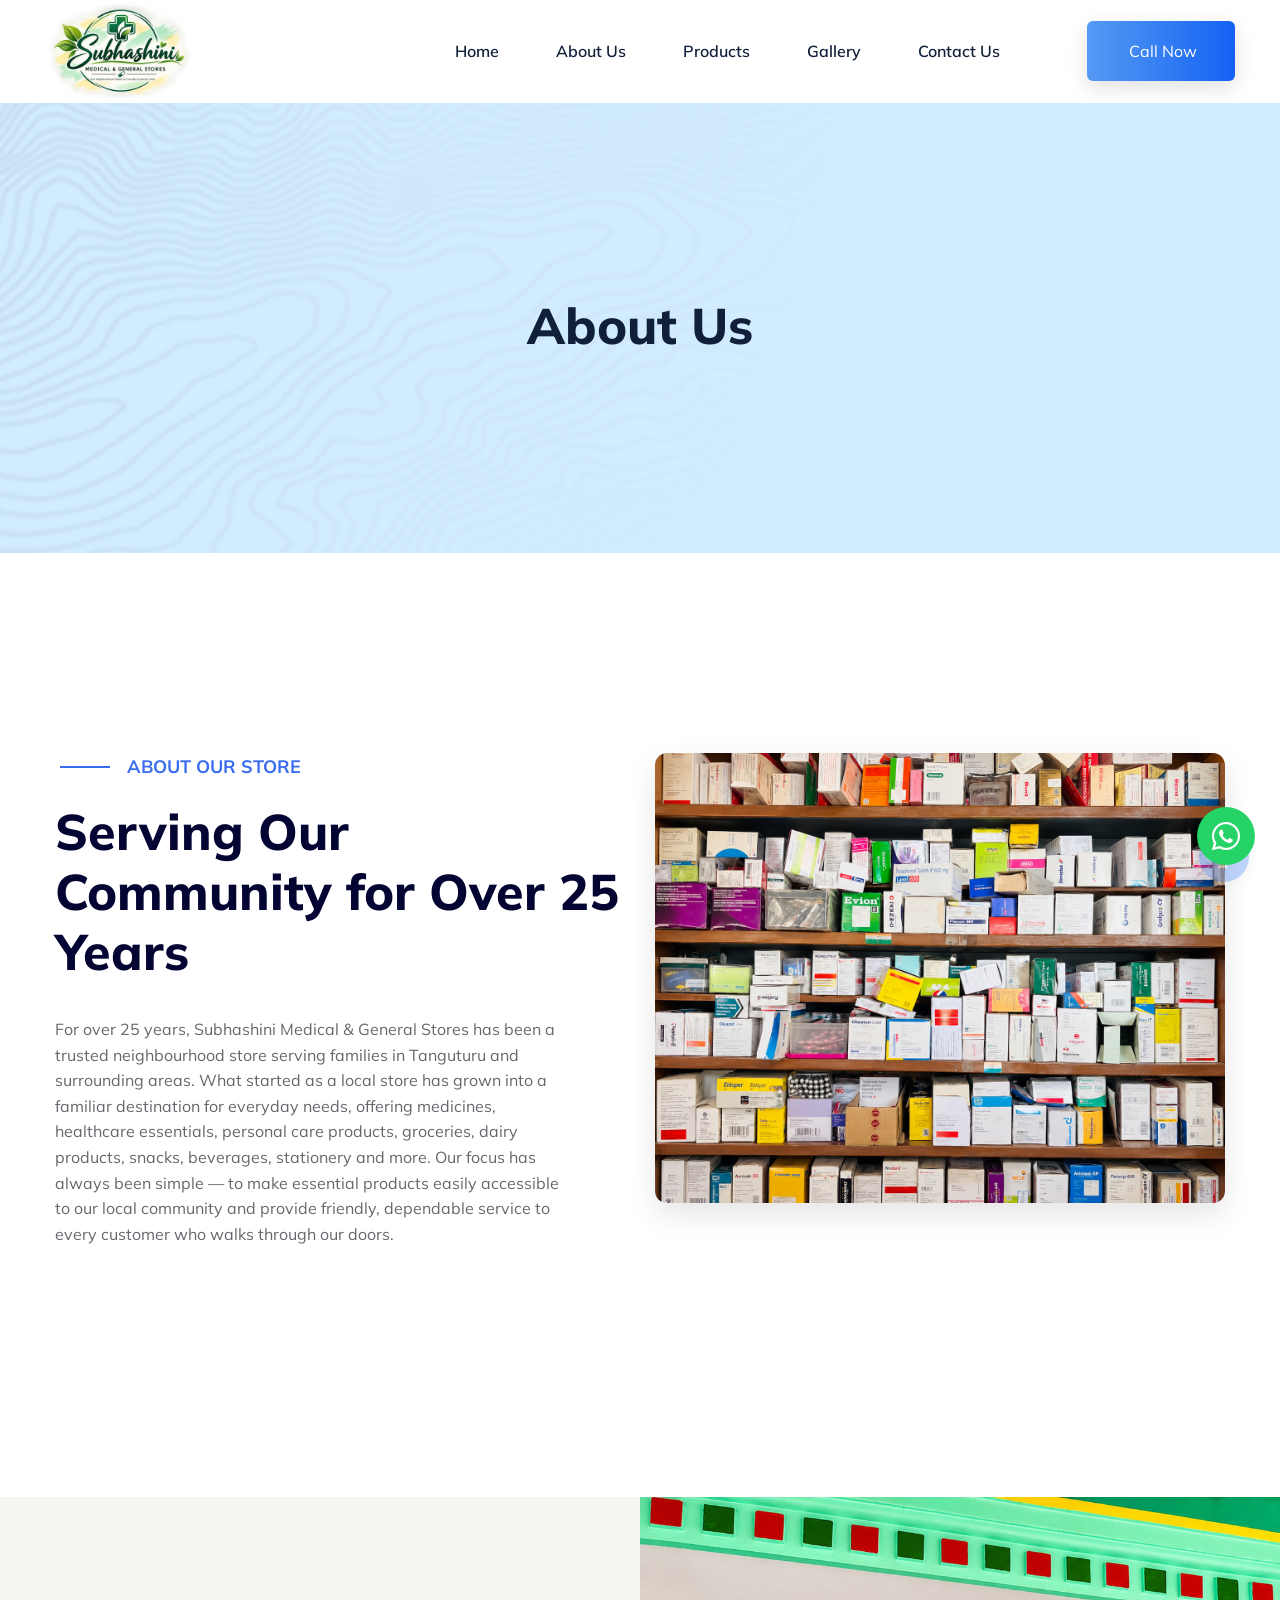
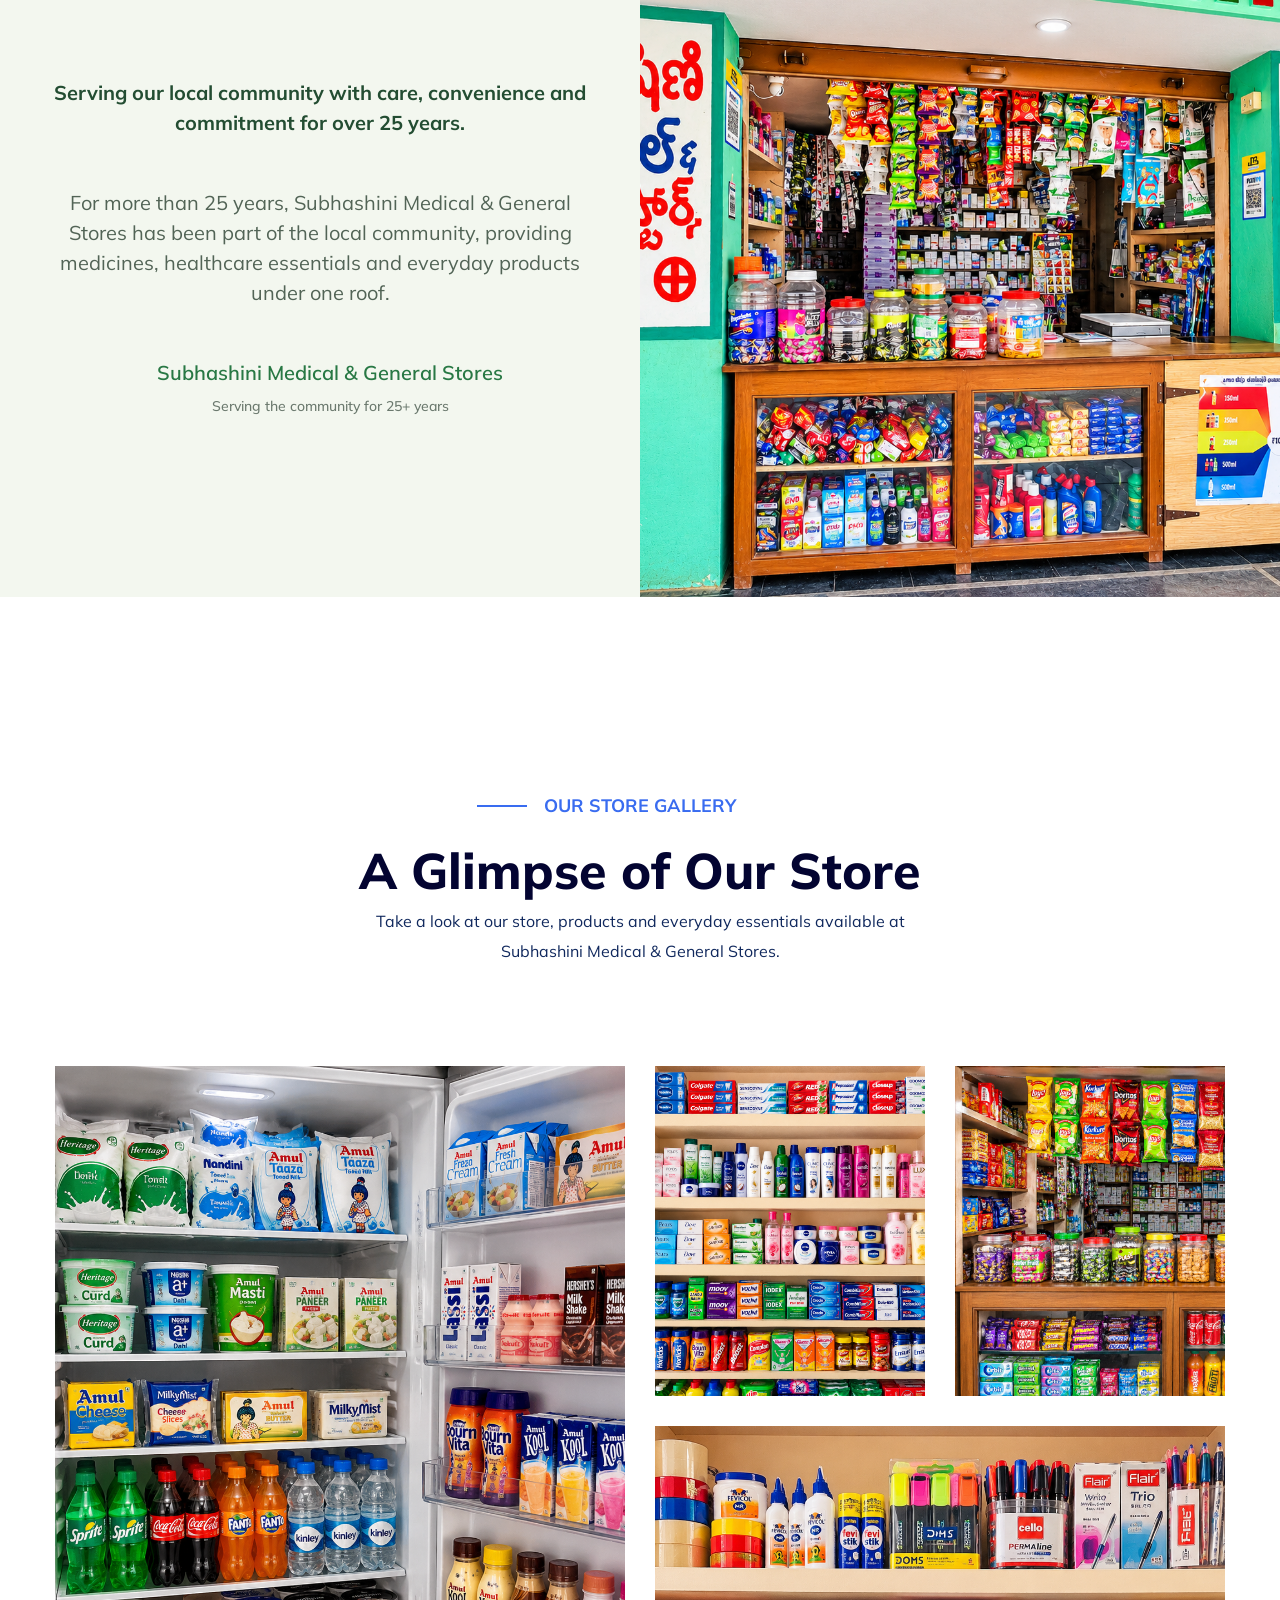
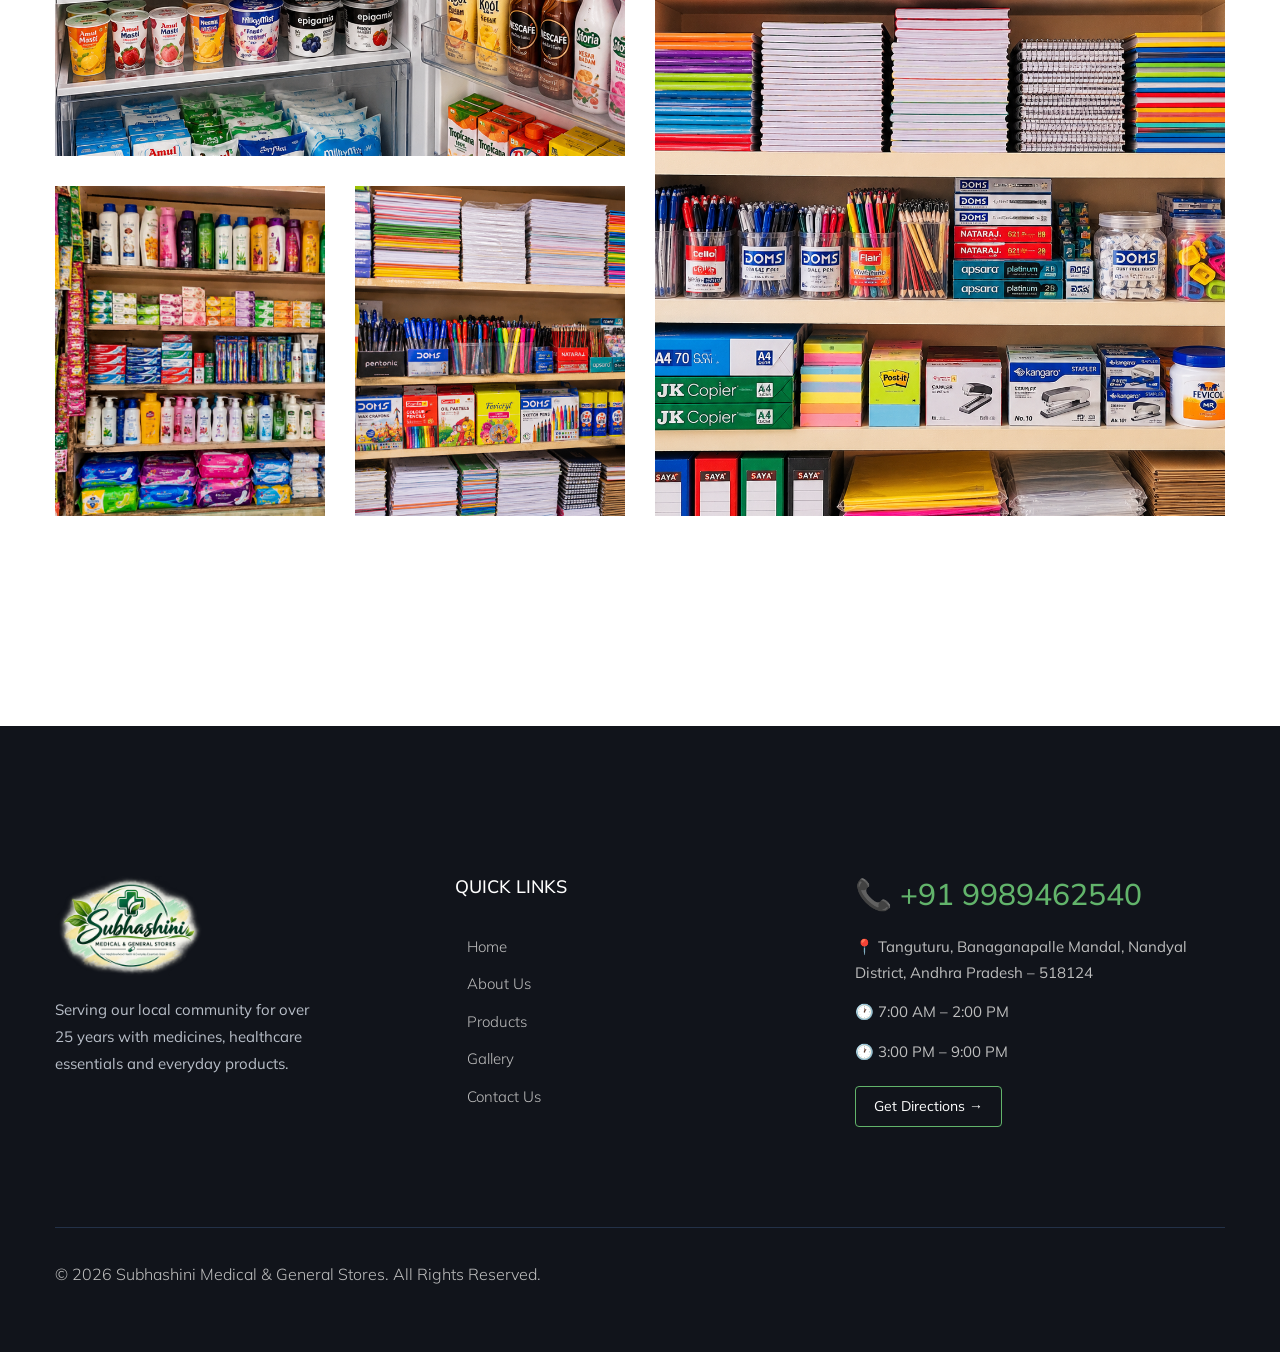
==== about.html @ b9c0eb7c "Add medical store website" ====
<!doctype html>
<html class="no-js" lang="zxx">
  <head>
    <meta charset="utf-8" />
    <meta http-equiv="x-ua-compatible" content="ie=edge" />
    <title>Medical HTML-5 Template</title>
    <meta name="description" content="" />
    <meta name="viewport" content="width=device-width, initial-scale=1" />
    <link rel="manifest" href="site.webmanifest" />
    <link
      rel="shortcut icon"
      type="image/x-icon"
      href="assets/img/logo-icon.png"
    />

    <!-- CSS here -->
    <link rel="stylesheet" href="assets/css/bootstrap.min.css" />
    <link rel="stylesheet" href="assets/css/owl.carousel.min.css" />
    <link rel="stylesheet" href="assets/css/slicknav.css" />
    <link rel="stylesheet" href="assets/css/flaticon.css" />
    <link rel="stylesheet" href="assets/css/gijgo.css" />
    <link rel="stylesheet" href="assets/css/animate.min.css" />
    <link rel="stylesheet" href="assets/css/animated-headline.css" />
    <link rel="stylesheet" href="assets/css/magnific-popup.css" />
    <link rel="stylesheet" href="assets/css/fontawesome-all.min.css" />
    <link rel="stylesheet" href="assets/css/themify-icons.css" />
    <link rel="stylesheet" href="assets/css/slick.css" />
    <link rel="stylesheet" href="assets/css/nice-select.css" />
    <link rel="stylesheet" href="assets/css/style.css" />
    <style>
      /* About Us - Single Store Image */
      .about-store-photo {
        width: 100%;
        height: 450px;
        overflow: hidden;
        border-radius: 12px;
        box-shadow: 0 12px 30px rgba(0, 0, 0, 0.1);
      }

      .about-store-photo img {
        display: block;
        width: 100%;
        height: 100%;
        object-fit: cover;
        object-position: center;
      }

      @media (max-width: 991px) {
        .about-store-photo {
          height: 380px;
          margin-top: 25px;
        }
      }

      @media (max-width: 575px) {
        .about-store-photo {
          height: 280px;
        }
      }

      /* Store Commitment Section */
      .store-commitment {
        display: grid;
        grid-template-columns: 1fr 1fr;
        align-items: stretch;
        background: #f3f7ef;
        overflow: hidden;
      }

      .store-commitment .starups {
        width: 100%;
        min-width: 0;
        padding: 60px 7%;
        display: flex;
        align-items: center;
        justify-content: center;
        background: #f3f7ef;
      }

      .store-commitment .single-testimonial {
        width: 100%;
        max-width: 560px;
      }

      /* Fix text visibility */
      .store-commitment .testimonial-caption p {
        color: #526456 !important;
        font-size: 16px;
        line-height: 1.8;
        margin-bottom: 22px;
        opacity: 1;
      }

      .store-commitment .testimonial-caption .commitment-heading {
        color: #234d32 !important;
        font-size: 25px;
        font-weight: 700;
        line-height: 1.5;
      }

      .store-commitment .founder-text span {
        color: #287844 !important;
        font-size: 18px;
        font-weight: 700;
      }

      .store-commitment .founder-text p {
        color: #6b796e !important;
        font-size: 14px;
        margin-top: 8px;
        margin-bottom: 0;
      }

      /* Store photo */
      .store-commitment-image {
        width: 100%;
        min-width: 0;
        min-height: 480px;
        overflow: hidden;
      }

      .store-commitment-image img {
        display: block;
        width: 100%;
        height: 100%;
        min-height: 480px;
        object-fit: cover;
        object-position: center;
      }

      /* Mobile responsive */
      @media (max-width: 767px) {
        .store-commitment {
          grid-template-columns: 1fr;
        }

        .store-commitment .starups {
          padding: 40px 24px;
        }

        .store-commitment .testimonial-caption .commitment-heading {
          font-size: 22px;
        }

        .store-commitment-image,
        .store-commitment-image img {
          min-height: 300px;
          height: 300px;
        }
      }

      /* Footer Quick Links */
      .footer-area .info1 {
        margin: 0;
        padding: 0;
        list-style: none;
      }

      .footer-area .info1 li {
        margin-bottom: 12px;
        padding: 0;
      }

      .footer-area .info1 li a {
        color: #b8bec9;
        font-size: 15px;
        font-weight: 400;
        text-decoration: none;
        display: inline-block;
        transition: all 0.3s ease;
      }

      .footer-area .info1 li a:hover,
      .footer-area .info1 li a:focus {
        color: #62b46b;
        padding-left: 6px;
        text-decoration: none;
      }
      .footer-area h4 {
        color: #ffffff;
        font-size: 18px;
        font-weight: 500;
        margin-bottom: 25px;
        text-transform: uppercase;
      }
      .footer-area .info1 li a::before {
        content: "›";
        margin-right: 8px;
        color: #62b46b;
        opacity: 0;
        transition: all 0.3s ease;
      }

      .footer-area .info1 li a:hover::before {
        opacity: 1;
      }
      .footer-description {
        color: #b8bec8 !important;
        font-size: 15px;
        line-height: 1.8;
        margin-top: 20px;
      }
      .footer-number h4 {
        font-size: 26px;
        margin-bottom: 22px;
      }

      .footer-number h4 a {
        color: #62b46b;
        text-decoration: none;
      }

      .footer-number h4 a:hover {
        color: #ffffff;
      }
      .footer-number p {
        color: #b8bec8;
        font-size: 15px;
        line-height: 1.7;
        margin-bottom: 14px;
      }
      .footer-direction-btn {
        display: inline-block;
        margin-top: 8px;
        padding: 9px 18px;
        border: 1px solid #62b46b;
        border-radius: 4px;
        color: #ffffff;
        font-size: 14px;
        text-decoration: none;
        transition: all 0.3s ease;
      }

      .footer-direction-btn:hover {
        background: #62b46b;
        color: #ffffff;
      }
    </style>
  </head>
  <body>
    <!-- ? Preloader Start -->
    <div id="preloader-active">
      <div class="preloader d-flex align-items-center justify-content-center">
        <div class="preloader-inner position-relative">
          <div class="preloader-circle"></div>
          <div class="preloader-img pere-text">
            <img src="assets/img/loader-logo.png" alt="" />
          </div>
        </div>
      </div>
    </div>
    <!-- Preloader Start -->
    <header>
      <!--? Header Start -->
      <div class="header-area">
        <div class="main-header header-sticky">
          <div class="container-fluid">
            <div class="row align-items-center">
              <!-- Logo -->
              <div class="col-xl-2 col-lg-2 col-md-1">
                <div class="logo">
                  <a href="index.html"
                    ><img
                      src="assets/img/shop_logo.png"
                      alt=""
                      style="height: 100px"
                  /></a>
                </div>
              </div>
              <div class="col-xl-10 col-lg-10 col-md-10">
                <div
                  class="menu-main d-flex align-items-center justify-content-end"
                >
                  <!-- Main-menu -->
                  <div class="main-menu f-right d-none d-lg-block">
                    <nav>
                      <ul id="navigation">
                        <li><a href="index.html">Home</a></li>
                        <li><a href="about.html">About Us</a></li>
                        <li><a href="products.html">Products</a></li>
                        <li><a href="gallery.html">Gallery</a></li>

                        <li><a href="contact.html">Contact Us</a></li>
                      </ul>
                    </nav>
                  </div>
                  <div class="header-right-btn f-right d-none d-lg-block ml-30">
                    <a href="tel:+919989462540" class="btn header-btn">
                      <i class="fas fa-phone-alt"></i> Call Now
                    </a>
                  </div>
                </div>
              </div>
              <!-- Mobile Menu -->
              <div class="col-12">
                <div class="mobile_menu d-block d-lg-none"></div>
              </div>
            </div>
          </div>
        </div>
      </div>
      <!-- Header End -->
    </header>
    <main>
      <!--? Hero Start -->
      <div class="slider-area2">
        <div class="slider-height2 d-flex align-items-center">
          <div class="container">
            <div class="row">
              <div class="col-xl-12">
                <div class="hero-cap hero-cap2 text-center">
                  <h2>About Us</h2>
                </div>
              </div>
            </div>
          </div>
        </div>
      </div>
      <!-- Hero End -->
      <!--? About Start-->
      <div class="about-area section-padding2">
        <div class="container">
          <div class="row">
            <div class="col-lg-6 col-md-10">
              <div class="about-caption mb-50">
                <!-- Section Tittle -->
                <div class="section-tittle section-tittle2 mb-35">
                  <span>ABOUT OUR STORE</span>
                  <h2>Serving Our Community for Over 25 Years</h2>
                </div>
                <p>
                  For over 25 years, Subhashini Medical & General Stores has
                  been a trusted neighbourhood store serving families in
                  Tanguturu and surrounding areas. What started as a local store
                  has grown into a familiar destination for everyday needs,
                  offering medicines, healthcare essentials, personal care
                  products, groceries, dairy products, snacks, beverages,
                  stationery and more. Our focus has always been simple — to
                  make essential products easily accessible to our local
                  community and provide friendly, dependable service to every
                  customer who walks through our doors.
                </p>
              </div>
            </div>

            <div class="col-lg-6 col-md-12">
              <div class="about-store-photo">
                <img
                  src="assets/img/medicine-img.png"
                  alt="Subhashini Medical and General Stores"
                />
              </div>
            </div>
          </div>
        </div>
      </div>
      <!-- About  End-->
      <!--? All startups Start -->

      <div class="all-starups-area testimonial-area fix store-commitment">
        <div class="starups">
          <div class="single-testimonial text-center">
            <div class="testimonial-caption">
              <div class="testimonial-top-cap">
                <p class="commitment-heading">
                  Serving our local community with care, convenience and
                  commitment for over 25 years.
                </p>

                <p>
                  For more than 25 years, Subhashini Medical &amp; General
                  Stores has been part of the local community, providing
                  medicines, healthcare essentials and everyday products under
                  one roof.
                </p>
              </div>

              <div
                class="testimonial-founder d-flex align-items-center justify-content-center"
              >
                <div class="founder-text">
                  <span>Subhashini Medical &amp; General Stores</span>
                  <p>Serving the community for 25+ years</p>
                </div>
              </div>
            </div>
          </div>
        </div>

        <div class="store-commitment-image">
          <img
            src="assets/img/shop-img1.png"
            alt="Subhashini Medical and General Stores storefront"
          />
        </div>
      </div>

      <!--All startups End -->
      <!--? Gallery Area Start -->
      <div class="gallery-area section-padding30">
        <div class="container">
          <!-- Section Tittle -->
          <div class="row justify-content-center">
            <div class="col-lg-6">
              <div class="section-tittle text-center mb-100">
                <span>OUR STORE GALLERY</span>
                <h2>A Glimpse of Our Store</h2>
                <p>
                  Take a look at our store, products and everyday essentials
                  available at Subhashini Medical & General Stores.
                </p>
              </div>
            </div>
          </div>
          <div class="row">
            <!-- Left -->
            <div class="col-lg-6">
              <div class="row">
                <div class="col-lg-12">
                  <div class="single-gallery mb-30">
                    <div
                      class="gallery-img big-img"
                      style="
                        background-image: url(assets/img/dairyproducts-img.png);
                      "
                    ></div>
                  </div>
                </div>
                <div class="col-lg-6 col-md-6 col-sm-6">
                  <div class="single-gallery mb-30">
                    <div
                      class="gallery-img small-img"
                      style="background-image: url(assets/img/items-img1.png)"
                    ></div>
                  </div>
                </div>
                <div class="col-lg-6 col-md-6 col-sm-6">
                  <div class="single-gallery mb-30">
                    <div
                      class="gallery-img small-img"
                      style="background-image: url(assets/img/items-img2.png)"
                    ></div>
                  </div>
                </div>
              </div>
            </div>
            <!-- Right -->
            <div class="col-lg-6">
              <div class="row">
                <div class="col-lg-6 col-md-6 col-sm-6">
                  <div class="single-gallery mb-30">
                    <div
                      class="gallery-img small-img"
                      style="
                        background-image: url(assets/img/personalcare-img.png);
                      "
                    ></div>
                  </div>
                </div>
                <div class="col-lg-6 col-md-6 col-sm-6">
                  <div class="single-gallery mb-30">
                    <div
                      class="gallery-img small-img"
                      style="background-image: url(assets/img/snacks-img.png)"
                    ></div>
                  </div>
                </div>
                <div class="col-lg-12">
                  <div class="single-gallery mb-30">
                    <div
                      class="gallery-img big-img"
                      style="
                        background-image: url(assets/img/stationery-img.png);
                      "
                    ></div>
                  </div>
                </div>
              </div>
            </div>
          </div>
        </div>
      </div>
      <!-- Gallery Area End -->
    </main>
    <footer>
      <!--? Footer Start-->
      <div
        class="footer-area section-bg"
        data-background="assets/img/gallery/footer_bg.jpg"
      >
        <div class="container">
          <div class="footer-top footer-padding">
            <div class="row d-flex justify-content-between">
              <!-- Logo & About -->
              <div class="col-xl-3 col-lg-3 col-md-4 col-sm-8">
                <div class="single-footer-caption mb-50">
                  <div class="footer-logo">
                    <a href="index.html">
                      <img
                        src="assets/img/shop_logo.png"
                        alt="Subhashini Medical & General Stores"
                        style="height: 100px"
                      />
                    </a>

                    <p class="footer-description">
                      Serving our local community for over 25 years with
                      medicines, healthcare essentials and everyday products.
                    </p>
                  </div>
                </div>
              </div>

              <!-- Quick Links -->
              <div class="col-xl-3 col-lg-4 col-md-6 col-sm-5">
                <div class="single-footer-caption mb-50">
                  <div class="footer-tittle">
                    <h4>QUICK LINKS</h4>

                    <ul class="info1">
                      <li>
                        <a href="index.html">Home</a>
                      </li>

                      <li>
                        <a href="about.html">About Us</a>
                      </li>

                      <li>
                        <a href="products.html">Products</a>
                      </li>

                      <li>
                        <a href="gallery.html">Gallery</a>
                      </li>

                      <li>
                        <a href="contact.html">Contact Us</a>
                      </li>
                    </ul>
                  </div>
                </div>
              </div>

              <!-- Contact Information -->
              <div class="col-xl-4 col-lg-4 col-md-6 col-sm-8">
                <div class="single-footer-caption mb-50">
                  <div class="footer-number">
                    <h4>
                      <span>📞 </span>
                      <a href="tel:+919989462540"> +91 9989462540 </a>
                    </h4>

                    <p>
                      📍 Tanguturu, Banaganapalle Mandal, Nandyal District,
                      Andhra Pradesh – 518124
                    </p>

                    <p>🕐 7:00 AM – 2:00 PM</p>

                    <p>🕐 3:00 PM – 9:00 PM</p>

                    <a
                      href="https://maps.app.goo.gl/YJjFzxoKCfTDbsGj6"
                      target="_blank"
                      class="footer-direction-btn"
                    >
                      Get Directions →
                    </a>
                  </div>
                </div>
              </div>
            </div>
          </div>

          <!-- Footer Bottom -->
          <div class="footer-bottom">
            <div class="row d-flex justify-content-between align-items-center">
              <div class="col-xl-9 col-lg-8">
                <div class="footer-copy-right">
                  <p>
                    ©
                    <script>
                      document.write(new Date().getFullYear());
                    </script>

                    Subhashini Medical & General Stores. All Rights Reserved.
                  </p>
                </div>
              </div>

              <!-- Social Media -->
              <div class="col-xl-3 col-lg-4">
                <div class="footer-social f-right">
                  <!-- Add real social links here later -->
                </div>
              </div>
            </div>
          </div>
        </div>
      </div>
      <!-- Footer End-->
    </footer>
    <!-- Floating WhatsApp Button -->
    <a
      href="https://wa.me/919989462540?text=Hello%2C%20I%20would%20like%20to%20enquire%20about%20your%20products."
      class="floating-whatsapp"
      target="_blank"
      rel="noopener noreferrer"
      aria-label="Chat with us on WhatsApp"
      title="Chat with us on WhatsApp"
    >
      <i class="fab fa-whatsapp"></i>
    </a>
    <!-- Scroll Up -->
    <div id="back-top">
      <a title="Go to Top" href="#"> <i class="fas fa-level-up-alt"></i></a>
    </div>

    <!-- JS here -->

    <script src="./assets/js/vendor/modernizr-3.5.0.min.js"></script>
    <!-- Jquery, Popper, Bootstrap -->
    <script src="./assets/js/vendor/jquery-1.12.4.min.js"></script>
    <script src="./assets/js/popper.min.js"></script>
    <script src="./assets/js/bootstrap.min.js"></script>
    <!-- Jquery Mobile Menu -->
    <script src="./assets/js/jquery.slicknav.min.js"></script>

    <!-- Jquery Slick , Owl-Carousel Plugins -->
    <script src="./assets/js/owl.carousel.min.js"></script>
    <script src="./assets/js/slick.min.js"></script>
    <!-- One Page, Animated-HeadLin -->
    <script src="./assets/js/wow.min.js"></script>
    <script src="./assets/js/animated.headline.js"></script>
    <script src="./assets/js/jquery.magnific-popup.js"></script>

    <!-- Date Picker -->
    <script src="./assets/js/gijgo.min.js"></script>
    <!-- Nice-select, sticky -->
    <script src="./assets/js/jquery.nice-select.min.js"></script>
    <script src="./assets/js/jquery.sticky.js"></script>

    <!-- counter , waypoint -->
    <script src="./assets/js/jquery.counterup.min.js"></script>
    <script src="./assets/js/waypoints.min.js"></script>
    <script src="./assets/js/jquery.countdown.min.js"></script>
    <!-- contact js -->
    <script src="./assets/js/contact.js"></script>
    <script src="./assets/js/jquery.form.js"></script>
    <script src="./assets/js/jquery.validate.min.js"></script>
    <script src="./assets/js/mail-script.js"></script>
    <script src="./assets/js/jquery.ajaxchimp.min.js"></script>

    <!-- Jquery Plugins, main Jquery -->
    <script src="./assets/js/plugins.js"></script>
    <script src="./assets/js/main.js"></script>
  </body>
</html>
---- assets/css/gijgo.css ----
.gj-button {
    background-color: #f5f5f5;
    border: 1px solid #ddd;
    color: #000;
    border-radius: 3px;
    padding: 6px 10px;
    cursor: pointer;
}

.gj-unselectable {
    -webkit-touch-callout: none;
    -webkit-user-select: none;
    -khtml-user-select: none;
    -moz-user-select: none;
    -ms-user-select: none;
    user-select: none;
}

.gj-row {
    display: -webkit-box;
    display: -ms-flexbox;
    display: flex;
    -ms-flex-wrap: wrap;
    flex-wrap: wrap;
}

.gj-margin-left-5 {
    margin-left: 5px;
}

.gj-margin-left-10 {
    margin-left: 10px;
}

.gj-width-full {
    width: 100%;
}

.gj-cursor-pointer {
    cursor: pointer;
}

.gj-text-align-center {
    text-align: center;
}

.gj-font-size-16 {
    font-size: 16px;
}

.gj-hidden {
    display: none;
}

/** Material Design */
.gj-button-md {
    background: 0 0;
    border: none;
    border-radius: 2px;
    color: rgba(0, 0, 0, 0.87);
    position: relative;
    height: 36px;
    margin: 0;
    min-width: 64px;
    padding: 0 16px;
    display: inline-block;
    font-family: "Roboto","Helvetica","Arial",sans-serif;
    font-size: 1rem;
    font-weight: 500;
    text-transform: uppercase;
    letter-spacing: 0;
    overflow: hidden;
    will-change: box-shadow;
    transition: box-shadow .2s cubic-bezier(.4,0,1,1),background-color .2s cubic-bezier(.4,0,.2,1),color .2s cubic-bezier(.4,0,.2,1);
    outline: none;
    cursor: pointer;
    text-decoration: none;
    text-align: center;
    line-height: 36px;
    vertical-align: middle;
    overflow: hidden;
    -webkit-user-select: none;
    -moz-user-select: none;
    -ms-user-select: none;
    user-select: none;
}

.gj-button-md:hover {
    background-color: rgba(158,158,158,.2);
}

.gj-button-md:disabled {
    color: rgba(0,0,0,.26);
    background: 0 0;
}

.gj-button-md .material-icons,
.gj-button-md .gj-icon {
    vertical-align: middle;
    /*font-size: 1.3rem;
    margin-right: 4px;*/
}

.gj-button-md.gj-button-md-icon {
    width: 24px;
    height: 31px;
    min-width: 24px;
    padding: 0px;
    display: table;
}

.gj-button-md.gj-button-md-icon .material-icons,
.gj-button-md.gj-button-md-icon .gj-icon {
    display: table-cell;
    margin-right: 0px;
    width: 24px;
    height: 24px;
}

.gj-button-md.active {
    background-color: rgba(158,158,158,.4);
}

.gj-button-md-group {
    position: relative;
    display: inline-block;
    vertical-align: middle;
}
.gj-textbox-md {
	/* border: none; */
	/* border-bottom: 1px solid rgba(0,0,0,.42); */
	display: block;
	font-family: "Helvetica","Arial",sans-serif;
	font-size: 16px;
	line-height: 16px;
	/* padding: 4px 0px; */
	margin: 0;
	/* width: 100%; */
	background: 0 0;
	/* text-align: ; */
	color: rgba(0,0,0,.87);
	padding-left: 44px;
	border: 1px solid #dca73a;
	/* padding: 15px 15px; */
	/* text-align: center; */
	width: 177px;
	height: 55px;
	border-radius: 5px;
}
.gj-textbox-md:focus,
.gj-textbox-md:active {
    /* border-bottom: 2px solid rgba(0,0,0,.42); */
    outline: none;
}

.gj-textbox-md::placeholder {
    color: #8e8e8e;
}

.gj-textbox-md:-ms-input-placeholder {
    color: #8e8e8e;
}

.gj-textbox-md::-ms-input-placeholder {
    color: #8e8e8e;
}

.gj-md-spacer-24 {
    min-width: 24px;
    width: 24px;
    display: inline-block;
}

.gj-md-spacer-32 {
    min-width: 32px;
    width: 32px;
    display: inline-block;
}

.gj-modal {
    position: fixed;
    top: 0;
    right: 0;
    bottom: 0;
    left: 0;
    z-index: 1203;
    display: none;
    overflow: hidden;
    -webkit-overflow-scrolling: touch;
    outline: 0;
    background-color: rgba(0, 0, 0, 0.54118);
    transition: 200ms ease opacity;
    will-change: opacity;
}

/* List */
ul.gj-list li [data-role="wrapper"] {
    display: table;
    width: 100%;
}

ul.gj-list li [data-role="checkbox"] {
    display: table-cell;
    vertical-align:middle;
    text-align:center;
}

ul.gj-list li [data-role="image"] {
    display: table-cell;
    vertical-align:middle;
    text-align:center;
}

ul.gj-list li [data-role="display"] {
    display: table-cell;
    vertical-align:middle;
    cursor: pointer;
}

ul.gj-list li [data-role="display"]:empty:before {
  content: "\200b"; /* unicode zero width space character */
}

/* List - Bootstrap */
ul.gj-list-bootstrap {
    padding-left: 0px;
    margin-bottom: 0px;
}

ul.gj-list-bootstrap li {
    padding: 0px;
}

ul.gj-list-bootstrap li [data-role="wrapper"] {
    padding: 0px 10px;
}

ul.gj-list-bootstrap li [data-role="checkbox"] {
    width: 24px;
    padding: 3px;
}

ul.gj-list-bootstrap li [data-role="image"] {
    width: 24px;
    height: 24px;
}

ul.gj-list-bootstrap li [data-role="display"] {
    padding: 8px 0px 8px 4px;
}

.list-group-item.active ul li, .list-group-item.active:focus ul li, .list-group-item.active:hover ul li {
    text-shadow: none;
    color:initial;
}

/* List - Material Design */
ul.gj-list-md {
    padding: 0px;
    list-style: none;
    list-style-type: none;
    line-height: 24px;
    letter-spacing: 0;
    color: #616161; /* Gray 700 */
}

ul.gj-list-md li {
    display: list-item;
    list-style-type: none;
    padding: 0px;
    min-height: unset;
    box-sizing: border-box;
    align-items: center;
    cursor: default;
    overflow: hidden;

    font-family: "Roboto","Helvetica","Arial",sans-serif;
    font-size: 16px;
    font-weight: 400;
    letter-spacing: .04em;
    line-height: 1;
    
    -webkit-flex-direction: row;
    -ms-flex-direction: row;
    flex-direction: row;
    -webkit-flex-wrap: nowrap;
    -ms-flex-wrap: nowrap;
    flex-wrap: nowrap;
}

ul.gj-list-md li [data-role="checkbox"] {
    height: 24px;
    width: 24px;
}

ul.gj-list-md li [data-role="image"] {
    height: 24px;
    width: 24px;
}

ul.gj-list-md li [data-role="display"] {
    padding: 8px 0px 8px 5px;
    order: 0;
    flex-grow: 2;
    text-decoration: none;
    box-sizing: border-box;
    align-items: center;
    text-align: left;
    color: rgba(0,0,0,.87);
}

ul.gj-list-md li.disabled>[data-role="wrapper"]>[data-role="display"] {
    color: #9E9E9E; /* Gray 500 */
}

.gj-list-md-active {
    background: #e0e0e0;
    color: #3f51b5;
}


/* Picker */
.gj-picker {
    position: absolute;
    z-index: 1203;
    background-color: #fff;
}

.gj-picker .selected {
    color: #fff;
}

/* Material Design */
.gj-picker-md {
    font-family: "Roboto","Helvetica","Arial",sans-serif;
    font-size: 16px;
    font-weight: 400;
    letter-spacing: .04em;
    line-height: 1;
    color: rgba(0,0,0,.87);
    border: 1px solid #E0E0E0;
}

.gj-modal .gj-picker-md {
    border: 0px;
}

.gj-picker-md [role="header"] {
    color: rgba(255, 255, 255, 0.54);
    display: flex;
    background: #2196f3;
    align-items: baseline;
    user-select: none;
    justify-content: center;
}

.gj-picker-md [role="footer"] {
    float: right;
    padding: 10px;
}

.gj-picker-md [role="footer"] button.gj-button-md {
    color: #2196f3;
    font-weight: bold;
    font-size: 13px;
}

/* Bootstrap */
.gj-picker-bootstrap {
    border-radius: 4px;
    border: 1px solid #E0E0E0;
}

.gj-picker-bootstrap .selected {
    color: #888;
}

.gj-picker-bootstrap [role="header"] {
    background: #eee;
    color: #AAA;
}
@font-face {
    font-family: 'gijgo-material';
    src: url('../fonts/gijgo-material.eot?235541');
    src: url('../fonts/gijgo-material.eot?235541#iefix') format('embedded-opentype'), url('../fonts/gijgo-material.ttf?235541') format('truetype'), url('../fonts/gijgo-material.woff?235541') format('woff'), url('../fonts/gijgo-material.svg?235541#gijgo-material') format('svg');
    font-weight: normal;
    font-style: normal;
}

.gj-icon {
    /* use !important to prevent issues with browser extensions that change fonts */
    font-family: 'gijgo-material' !important;
    font-size: 24px;
    speak: none;
    font-style: normal;
    font-weight: normal;
    font-variant: normal;
    text-transform: none;
    line-height: 1;
    /* Enable Ligatures ================ */
    letter-spacing: 0;
    -webkit-font-feature-settings: "liga";
    -moz-font-feature-settings: "liga=1";
    -moz-font-feature-settings: "liga";
    -ms-font-feature-settings: "liga" 1;
    font-feature-settings: "liga";
    -webkit-font-variant-ligatures: discretionary-ligatures;
    font-variant-ligatures: discretionary-ligatures;
    /* Better Font Rendering =========== */
    -webkit-font-smoothing: antialiased;
    -moz-osx-font-smoothing: grayscale;
}

.gj-icon.undo:before {
    content: "\e900";
}

.gj-icon.vertical-align-top:before {
    content: "\e901";
}

.gj-icon.vertical-align-center:before {
    content: "\e902";
}

.gj-icon.vertical-align-bottom:before {
    content: "\e903";
}

.gj-icon.arrow-dropup:before {
    content: "\e904";
}

.gj-icon.clock:before {
    content: "\e905";
}

.gj-icon.refresh:before {
    content: "\e906";
}

.gj-icon.last-page:before {
    content: "\e907";
}

.gj-icon.first-page:before {
    content: "\e908";
}

.gj-icon.cancel:before {
    content: "\e909";
}

.gj-icon.clear:before {
    content: "\e90a";
}

.gj-icon.check-circle:before {
    content: "\e90b";
}

.gj-icon.delete:before {
    content: "\e90c";
}

.gj-icon.arrow-upward:before {
    content: "\e90d";
}

.gj-icon.arrow-forward:before {
    content: "\e90e";
}

.gj-icon.arrow-downward:before {
    content: "\e90f";
}

.gj-icon.arrow-back:before {
    content: "\e910";
}

.gj-icon.list-numbered:before {
    content: "\e911";
}

.gj-icon.list-bulleted:before {
    content: "\e912";
}

.gj-icon.indent-increase:before {
    content: "\e913";
}

.gj-icon.indent-decrease:before {
    content: "\e914";
}

.gj-icon.redo:before {
    content: "\e915";
}

.gj-icon.align-right:before {
    content: "\e916";
}

.gj-icon.align-left:before {
    content: "\e917";
}

.gj-icon.align-justify:before {
    content: "\e918";
}

.gj-icon.align-center:before {
    content: "\e919";
}

.gj-icon.strikethrough:before {
    content: "\e91a";
}

.gj-icon.italic:before {
    content: "\e91b";
}

.gj-icon.underlined:before {
    content: "\e91c";
}

.gj-icon.bold:before {
    content: "\e91d";
}

.gj-icon.arrow-dropdown:before {
    content: "\e91e";
}

.gj-icon.done:before {
    content: "\e91f";
}

.gj-icon.pencil:before {
    content: "\e920";
}

.gj-icon.minus:before {
    content: "\e921";
}

.gj-icon.plus:before {
    content: "\e922";
}

.gj-icon.chevron-up:before {
    content: "\e923";
}

.gj-icon.chevron-right:before {
    content: "\e924";
}

.gj-icon.chevron-down:before {
    content: "\e925";
}

.gj-icon.chevron-left:before {
    content: "\e926";
}

.gj-icon.event:before {
    content: "\e927";
}
.gj-draggable {
    cursor: move;
}
.gj-resizable-handle {
    position: absolute;
    font-size: 0.1px;
    display: block;
    -ms-touch-action: none;
    touch-action: none;
    z-index: 1203;
}

.gj-resizable-n {
    cursor: n-resize;
    height: 7px;
    width: 100%;
    top: -5px;
    left: 0;
}
.gj-resizable-e {
    cursor: e-resize;
    width: 7px;
    right: -5px;
    top: 0;
    height: 100%;
}
.gj-resizable-s {
    cursor: s-resize;
    height: 7px;
    width: 100%;
    bottom: -5px;
    left: 0;
}
.gj-resizable-w {
	cursor: w-resize;
	width: 7px;
	left: -5px;
	top: 0;
	height: 100%;
}
.gj-resizable-se {
	cursor: se-resize;
	width: 12px;
	height: 12px;
	right: 1px;
	bottom: 1px;
}
.gj-resizable-sw {
	cursor: sw-resize;
	width: 9px;
	height: 9px;
	left: -5px;
	bottom: -5px;
}
.gj-resizable-nw {
	cursor: nw-resize;
	width: 9px;
	height: 9px;
	left: -5px;
	top: -5px;
}
.gj-resizable-ne {
	cursor: ne-resize;
	width: 9px;
	height: 9px;
	right: -5px;
	top: -5px;
}

.gj-dialog-footer {
    position: absolute;
    bottom: 0px;
    width: 100%;
    margin-top: 0px;
}

.gj-dialog-scrollable [data-role="body"] {
    overflow-x: hidden;
    overflow-y: scroll;
}

/** Bootstrap 3 **/
.gj-dialog-bootstrap {
    overflow: hidden;
    z-index: 1202;
}

.gj-dialog-bootstrap [data-role="title"] {
    display: inline;
}
.gj-dialog-bootstrap [data-role="close"] {
    line-height: 1.42857143;
}

/** Bootstrap 4 **/
.gj-dialog-bootstrap4 {
    overflow: hidden;
    z-index: 1202;
}

.gj-dialog-bootstrap4 [data-role="title"] {
    display: inline;
}
.gj-dialog-bootstrap4 [data-role="close"] {
    line-height: 1.5;
}

/** Material Design **/
.gj-dialog-md {
    background-color: #FFF;
    overflow: hidden;
    border: none;
    box-shadow: 0 11px 15px -7px rgba(0,0,0,.2), 0 24px 38px 3px rgba(0,0,0,.14), 0 9px 46px 8px rgba(0,0,0,.12);
    box-sizing: border-box;
    position: relative;
    display: -webkit-box;
    display: -webkit-flex;
    display: -ms-flexbox;
    display: flex;
    -webkit-box-orient: vertical;
    -webkit-box-direction: normal;
    -webkit-flex-direction: column;
    -ms-flex-direction: column;
    flex-direction: column;
    -webkit-background-clip: padding-box;
    background-clip: padding-box;
    outline: 0;
    z-index: 1202;
}

.gj-dialog-md-header {
    padding: 24px 24px 0px 24px;
    font-family: "Roboto","Helvetica","Arial",sans-serif;
}

.gj-dialog-md-title {
    margin: 0;
    font-weight: 400;
    display: inline;
    line-height: 28px;
    font-size: 20px;
}

.gj-dialog-md-close {
    -webkit-appearance: none;
    padding: 0;
    cursor: pointer;
    background: 0 0;
    border: 0;
    float: right;
    line-height: 28px;
    font-size: 28px;
}

.gj-dialog-md-body {
    padding: 20px 24px 24px 24px;
    color: rgba(0,0,0,.54);
    font-family: "Helvetica","Arial",sans-serif;
    font-size: 14px;
    font-weight: 400;
    line-height: 20px;
}

.gj-dialog-md-footer {
    padding: 8px 8px 8px 24px;
    display: -webkit-flex;
    display: -ms-flexbox;
    display: flex;
    -webkit-flex-direction: row-reverse;
    -ms-flex-direction: row-reverse;
    flex-direction: row-reverse;
    -webkit-flex-wrap: wrap;
    -ms-flex-wrap: wrap;
    flex-wrap: wrap;

    box-sizing: border-box;
}

.gj-dialog-md-footer>*:first-child {
    margin-right: 0;
}

.gj-dialog-md-footer>* {
    margin-right: 8px;
    height: 36px;
}
DIV.gj-grid-wrapper {
    margin: auto;
    position: relative;
    clear:both;
    z-index: 1;
}

TABLE.gj-grid {
    margin: auto;    
    border-collapse: collapse;
    width: 100%;
    table-layout: fixed;
}

TABLE.gj-grid THEAD TH [data-role="selectAll"] {
    margin: auto;
}

TABLE.gj-grid THEAD TH [data-role="title"] {
    display: inline-block;
}

TABLE.gj-grid THEAD TH [data-role="sorticon"] {
    display: inline-block;
}

TABLE.gj-grid THEAD TH {
    overflow: hidden;
    text-overflow: ellipsis;
}

TABLE.gj-grid.autogrow-header-row THEAD TH {
    overflow: auto;
    text-overflow: initial;
    white-space: pre-wrap;
    -ms-word-break: break-word;
    word-break: break-word;
}

TABLE.gj-grid > tbody > tr > td {
    overflow: hidden;
    position: relative;
}

table.gj-grid tbody div[data-role="display"] {
    vertical-align: middle;
    text-indent: 0;
    white-space: pre-wrap;
    -ms-word-break: break-word;
    word-break: break-word;
}

table.gj-grid.fixed-body-rows tbody div[data-role="display"] {
    overflow: hidden;
    text-overflow: ellipsis;
    white-space: nowrap;
    -ms-word-break: initial;
    word-break: initial;
}

table.gj-grid tfoot DIV[data-role="display"] {
    vertical-align: middle;
    text-indent: 0;
    display: flex;
}

TABLE.gj-grid .fa {
    padding: 2px;
}

TABLE.gj-grid > tbody > tr > td > div {
    padding: 2px;
    overflow: hidden;
}

DIV.gj-grid-wrapper DIV.gj-grid-loading-cover
{
    background: #BBBBBB;
    opacity: 0.5;
    position: absolute;
    vertical-align: middle;
}

DIV.gj-grid-wrapper DIV.gj-grid-loading-text
{
    position: absolute;
    font-weight: bold;
}

/* Bootstrap Theme */
table.gj-grid-bootstrap thead th {
    background-color: #f5f5f5;
    vertical-align:middle;
}

table.gj-grid-bootstrap thead th [data-role="sorticon"] {
    margin-left: 5px;
}

table.gj-grid-bootstrap thead th [data-role="sorticon"] i.gj-icon,
table.gj-grid-bootstrap thead th [data-role="sorticon"] i.material-icons {
    position: absolute;
    font-size: 20px;
    top: 15px;
}

table.gj-grid-bootstrap tbody tr td div[data-role="display"] {
    padding: 0px;
}

.gj-grid-bootstrap-4 .gj-checkbox-bootstrap {
    display: inline-block;
    padding-top: 2px;
}

.gj-grid-bootstrap-4 tbody tr.active {
    background-color: rgba(0,0,0,.075);
}

/* Material Design Theme */
.gj-grid-md {
    position: relative;
    border: 1px solid #e0e0e0;
    border-collapse: collapse;
    white-space: nowrap;
    font-size: 13px;
    font-family: "Roboto","Helvetica","Arial",sans-serif;
    background-color: #fff;
}

.gj-grid-md td:first-of-type, .gj-grid-md th:first-of-type {
    padding-left: 24px;
}

.gj-grid-md th {
    position: relative;
    vertical-align: bottom;
    font-weight: 700;
    line-height: 31px;
    letter-spacing: 0;
    height: 56px;
    font-size: 12px;
    color: rgba(0,0,0,.54);
    padding-bottom: 8px;
    box-sizing: border-box;
    padding: 12px 18px;
    text-align: right;
}

.gj-grid-md td {
    position: relative;
    height: 48px;
    border-top: 1px solid #e0e0e0;
    border-bottom: 1px solid #e0e0e0;
    padding: 12px 18px;
    box-sizing: border-box;
    text-align: left;
    color: rgba(0,0,0,.87);
}

.gj-grid-md tbody tr {
    position: relative;
    height: 48px;
    transition-duration: .28s;
    transition-timing-function: cubic-bezier(.4,0,.2,1);
    transition-property: background-color;
}

.gj-grid-md tbody tr:hover {
    background-color: #EEEEEE; /* Gray 200 */
}

.gj-grid-md tbody tr.gj-grid-md-select {
    background-color: #F5F5F5; /* Grey 100 */
}


table.gj-grid-md thead th [data-role="sorticon"] {
    margin-left: 5px;
}

table.gj-grid-md thead th [data-role="sorticon"] i.gj-icon,
table.gj-grid-md thead th [data-role="sorticon"] i.material-icons {
    position: absolute;
    font-size: 16px;
    top: 19px;
}

table.gj-grid-md thead th.gj-grid-select-all {
    padding-bottom: 3px;
}
/* Hide all prioritized columns by default */
@media only all {
	th.display-1120,
	td.display-1120,
	th.display-960,
	td.display-960,
	th.display-800,
	td.display-800,
	th.display-640,
	td.display-640,
	th.display-480,
	td.display-480,
	th.display-320,
	td.display-320 {
		display: none;
	}
}

/* Show at 320px (20em x 16px) */
@media screen and (min-width: 20em) {
	TABLE.gj-grid-bootstrap th.display-320,
	TABLE.gj-grid-bootstrap td.display-320 {
		display: table-cell;
	}
}
/* Show at 480px (30em x 16px) */
@media screen and (min-width: 30em) {
	TABLE.gj-grid-bootstrap th.display-480,
	TABLE.gj-grid-bootstrap td.display-480 {
		display: table-cell;
	}
}
/* Show at 640px (40em x 16px) */
@media screen and (min-width: 40em) {
	TABLE.gj-grid-bootstrap th.display-640,
	TABLE.gj-grid-bootstrap td.display-640 {
		display: table-cell;
	}
}
/* Show at 800px (50em x 16px) */
@media screen and (min-width: 50em) {
	TABLE.gj-grid-bootstrap th.display-800,
	TABLE.gj-grid-bootstrap td.display-800 {
		display: table-cell;
	}
}
/* Show at 960px (60em x 16px) */
@media screen and (min-width: 60em) {
	TABLE.gj-grid-bootstrap th.display-960,
	TABLE.gj-grid-bootstrap td.display-960 {
		display: table-cell;
	}
}
/* Show at 1,120px (70em x 16px) */
@media screen and (min-width: 70em) {
	TABLE.gj-grid-bootstrap th.display-1120,
	TABLE.gj-grid-bootstrap td.display-1120 {
		display: table-cell;
	}
}

/* Material Design Theme */
.gj-grid-md tfoot tr th {
    padding-right: 14px;
}

.gj-grid-md tfoot tr[data-role="pager"] .gj-grid-mdl-pager-label {
    padding-left: 5px;
    padding-right: 5px;
}

.gj-grid-md tfoot tr[data-role="pager"] .gj-dropdown-md {
    margin-left: 12px;
}

.gj-grid-md tfoot tr[data-role="pager"] .gj-dropdown-md [role="presenter"] {
    font-size: 12px;
    font-weight: bold;
    color: rgba(0,0,0,.54);
}

.gj-grid-md tfoot tr[data-role="pager"] .gj-dropdown-md [role="presenter"] [role="display"] {
    text-align: right;
}

.gj-grid-md tfoot tr[data-role="pager"] .gj-grid-md-limit-select {
    margin-left: 10px;
    font-size: 12px;
    font-weight: bold;
    color: rgba(0,0,0,.54);
}

/* Bootstrap */
.gj-grid-bootstrap tfoot tr[data-role="pager"] th {
    line-height: 30px;
    background-color: #f5f5f5;
}

.gj-grid-bootstrap tfoot tr[data-role="pager"] th > div > div {
    margin-right: 5px;
}

.gj-grid-bootstrap tfoot tr[data-role="pager"] th > div > button {
    margin-right: 5px;
}

.gj-grid-bootstrap-4 tfoot tr[data-role="pager"] th > div button {
    height: 34px;
}

.gj-grid-bootstrap-4 tfoot tr[data-role="pager"] th div .gj-dropdown-bootstrap-4 .gj-dropdown-expander-mi .gj-icon {
    top: 5px;
}

.gj-grid-bootstrap-3 tfoot tr[data-role="pager"] th > div > input {
    margin-right: 5px;
    width: 40px;
    text-align: right;
    display: inline-block;
    font-weight: bold;
}

.gj-grid-bootstrap-4 tfoot tr[data-role="pager"] th > div > div.input-group {
    width: 40px;
}

.gj-grid-bootstrap-4 tfoot tr[data-role="pager"] th > div > div.input-group input {
    text-align: right;
    font-weight: bold;
    height: 34px;
    padding-top: 2px;
    padding-bottom: 6px;
}

.gj-grid-bootstrap tfoot tr[data-role="pager"] th > div > select {
    display: inline-block;
    margin-right: 5px;
    width: 60px;
}

.gj-grid-bootstrap tfoot tr[data-role="pager"] th .gj-dropdown-bootstrap .gj-list-bootstrap [data-role="display"] {
    line-height: 14px;
}

.gj-grid-bootstrap tfoot tr[data-role="pager"] th .gj-dropdown-bootstrap [role="presenter"] [role="display"] {
    font-weight: bold;
}

.gj-grid-bootstrap tfoot tr[data-role="pager"] th .gj-dropdown-bootstrap-3 [role="presenter"] {
    padding: 2px 8px;
}

.gj-grid-bootstrap tfoot tr[data-role="pager"] th .gj-dropdown-bootstrap-4 [role="presenter"] {
    padding: 1px 8px;
}
.gj-grid thead tr th div.gj-grid-column-resizer-wrapper {
    position: relative;
    width: 100%;
    height: 0px; 
    top: 0px; 
    left: 0px; 
    padding: 0px;
}

span.gj-grid-column-resizer {
    position: absolute;
    right: 0px;
    width: 10px;
    top: -100px;
    height: 300px;
    z-index: 1203;
    cursor: e-resize;
}

.gj-grid-resize-cursor {
    cursor: e-resize;
}
.gj-grid-md tbody tr.gj-grid-top-border td {
  border-top: 2px solid #777;
}
.gj-grid-md tbody tr.gj-grid-bottom-border td {
  border-bottom: 2px solid #777;
}

.gj-grid-bootstrap tbody tr.gj-grid-top-border td {
  border-top: 2px solid #777;
}
.gj-grid-bootstrap tbody tr.gj-grid-bottom-border td {
  border-bottom: 2px solid #777;
}
.gj-grid-md thead tr th.gj-grid-left-border,
.gj-grid-md tbody tr td.gj-grid-left-border
{
    border-left: 3px solid #777;
}
.gj-grid-md thead tr th.gj-grid-right-border,
.gj-grid-md tbody tr td.gj-grid-right-border
{
    border-right: 3px solid #777;
}

.gj-grid-bootstrap thead tr th.gj-grid-left-border,
.gj-grid-bootstrap tbody tr td.gj-grid-left-border
{
    border-left: 5px solid #ddd;
}
.gj-grid-bootstrap thead tr th.gj-grid-right-border,
.gj-grid-bootstrap tbody tr td.gj-grid-right-border
{
    border-right: 5px solid #ddd;
}
.gj-dirty {
    position: absolute;
    top: 0px;
    left: 0px;
    border-style: solid;
    border-width: 3px;
    border-color: #f00 transparent transparent #f00;
    padding: 0;
    overflow: hidden;
    vertical-align: top;
}

/* Material Design */
.gj-grid-md tbody tr td.gj-grid-management-column {
    padding: 3px;
}

.gj-grid-md tbody tr td[data-mode="edit"] {
    padding: 0px 18px;
}

.gj-grid-md tbody .gj-dropdown-md [role="presenter"] [role="display"] {
    padding: 0px;
}

/* Bootstrap */
.gj-grid-bootstrap tbody tr td[data-mode="edit"] {
    padding: 0px;
}

.gj-grid-bootstrap tbody tr td[data-mode="edit"] [data-role="edit"] {
    padding: 0px;
}

/* Bootstrap 3 */
.gj-grid-bootstrap-3 tbody tr td.gj-grid-management-column {
    padding: 3px;
}

.gj-grid-bootstrap-3 tbody tr td[data-mode="edit"] {
    height: 38px;
}

.gj-grid-bootstrap-3 tbody tr td[data-mode="edit"] [data-role="edit"] input[type="text"] {
    height: 37px;
    padding: 8px;
}

.gj-grid-bootstrap-3 tbody tr td[data-mode="edit"] .gj-dropdown-bootstrap [role="presenter"] {
    border: 0px;
    border-radius: 0px;
    height: 37px;
    padding-left: 8px;
}

.gj-grid-bootstrap-3 tbody tr td[data-mode="edit"] .gj-datepicker-bootstrap {
    height: 37px;
}

.gj-grid-bootstrap-3 tbody tr td[data-mode="edit"] .gj-datepicker-bootstrap [role="input"] {
    height: 37px;
    border:0px;
    border-radius: 0px;
}

.gj-grid-bootstrap-3 tbody tr td[data-mode="edit"] .gj-datepicker-bootstrap [role="right-icon"] {
    border:0px;
    border-radius: 0px;
}

.gj-grid-bootstrap-3 tbody tr td[data-mode="edit"] .gj-checkbox-bootstrap {
    display: inline-block;
    padding-top: 10px;
    height: 32px;
}

/* Bootstrap 4 */
.gj-grid-bootstrap-4 tbody tr td.gj-grid-management-column {
    padding: 6px;
}

.gj-grid-bootstrap-4 tbody tr td[data-mode="edit"] [data-role="edit"] input[type="text"] {
    height: 48px;
    padding-left: 12px;
}

.gj-grid-bootstrap-4 tbody tr td[data-mode="edit"] .gj-dropdown-bootstrap [role="presenter"] {
    border: 0px;
    border-radius: 0px;
    height: 48px;
    padding-left: 12px;
    font-family: -apple-system,system-ui,BlinkMacSystemFont,"Segoe UI",Roboto,"Helvetica Neue",Arial,sans-serif;
}

.gj-grid-bootstrap-4 tbody tr td[data-mode="edit"] .gj-dropdown-bootstrap-4 [role="expander"].gj-dropdown-expander-mi .gj-icon,
.gj-grid-bootstrap-4 tbody tr td[data-mode="edit"] .gj-dropdown-bootstrap-4 [role="expander"].gj-dropdown-expander-mi .material-icons {
    top: 13px;
}

.gj-grid-bootstrap-4 tbody tr td[data-mode="edit"] .gj-datepicker-bootstrap {
    height: 48px;
}

.gj-grid-bootstrap-4 tbody tr td[data-mode="edit"] .gj-datepicker-bootstrap [role="input"] {
    height: 48px;
    border:0px;
    border-radius: 0px;
}

.gj-grid-bootstrap-4 tbody tr td[data-mode="edit"] .gj-datepicker-bootstrap [role="right-icon"] {
    background-color: #fff;
}

.gj-grid-bootstrap-4 tbody tr td[data-mode="edit"] .gj-datepicker-bootstrap [role="right-icon"] button {
    border: 0px;
    border-radius: 0px;
    width: 43px;
    position: relative;
}

.gj-grid-bootstrap-4 tbody tr td[data-mode="edit"] .gj-datepicker-bootstrap [role="right-icon"] .gj-icon,
.gj-grid-bootstrap-4 tbody tr td[data-mode="edit"] .gj-datepicker-bootstrap [role="right-icon"] .material-icons {
    top: 13px;
    left: 10px;
    font-size: 24px;
}

.gj-grid-bootstrap-4 tbody tr td[data-mode="edit"] .gj-checkbox-bootstrap {
    display: inline-block;
    padding-top: 15px;
    height: 42px;
}
.gj-grid-md thead tr[data-role="filter"] th {
    border-top: 1px solid #e0e0e0;
}

div.gj-grid-wrapper div.gj-grid-bootstrap-toolbar {
    background-color: #f5f5f5;
    padding: 8px;
    font-weight: bold;
    border: 1px solid #ddd;
}

div.gj-grid-wrapper div.gj-grid-bootstrap-4-toolbar {
    background-color: #f5f5f5;
    padding: 12px;
    font-weight: bold;
    border: 1px solid #ddd;
}

div.gj-grid-wrapper div.gj-grid-md-toolbar {
    font-weight: bold;
    font-size: 24px;
    font-family: "Helvetica","Arial",sans-serif;
    background-color: rgb(255, 255, 255);
    
    border-top: 1px solid #e0e0e0;
    border-left: 1px solid #e0e0e0;
    border-right: 1px solid #e0e0e0;
    border-bottom: 0px;
    border-collapse: collapse;

    padding: 0 18px 0px 18px;
    line-height: 56px;
}
table.gj-grid-scrollable tbody {
    overflow-y: auto;
    overflow-x: hidden;
    display: block;
}

/* Material Design */
table.gj-grid-md.gj-grid-scrollable {
    border-bottom: 0px;
}

table.gj-grid-md.gj-grid-scrollable tbody {
    border-right: 1px solid #e0e0e0;
    border-bottom: 1px solid #e0e0e0;
}

table.gj-grid-md.gj-grid-scrollable tfoot {
    border-bottom: 1px solid #e0e0e0;
}

/* Bootstrap 3 */
table.gj-grid-bootstrap.gj-grid-scrollable {
    border-bottom: 0px;
}

table.gj-grid-bootstrap.gj-grid-scrollable tbody {
    border-right: 1px solid #ddd;
    border-bottom: 1px solid #ddd;
}

table.gj-grid-bootstrap.gj-grid-scrollable tbody tr[data-role="row"]:first-child td {
    border-top: 0px;
}

table.gj-grid-bootstrap.gj-grid-scrollable tbody tr[data-role="row"] td:first-child {
    border-left: 0px;
}

table.gj-grid-bootstrap.gj-grid-scrollable tbody tr[data-role="row"] td:last-child {
    border-right: 0px;
}

table.gj-grid-bootstrap.gj-grid-scrollable tfoot {
    border-bottom: 1px solid #ddd;
}

ul.gj-list li [data-role="spacer"] {
    display: table-cell;
}

ul.gj-list li [data-role="expander"] {
    display: table-cell;
    vertical-align:middle;
    text-align:center;
    cursor: pointer;
}

[data-type="tree"] ul li [data-role="expander"].gj-tree-material-icons-expander {
    width: 24px;
}

[data-type="tree"] ul li [data-role="expander"].gj-tree-font-awesome-expander {
    width: 24px;
}

[data-type="tree"] ul li [data-role="expander"].gj-tree-glyphicons-expander {
    width: 24px;
}

[data-type="tree"] ul li [data-role="expander"].gj-tree-glyphicons-expander .glyphicon {
    top: 4px;
    height: 24px;
}

/* Bootstrap Theme */
.gj-tree-bootstrap-3 ul.gj-list-bootstrap li {
    border: 0px;
    border-radius: 0px;
    color: #333;
}

.gj-tree-bootstrap-3 ul.gj-list-bootstrap li.active {
    color: #fff;
}

.gj-tree-bootstrap-3 ul.gj-list-bootstrap li.disabled {
    color: #777;
    background-color: #eee;
}

.gj-tree-bootstrap-4 ul.gj-list-bootstrap li {
    border: 0px;
    border-radius: 0px;
    color: #212529;
}

.gj-tree-bootstrap-4 ul.gj-list-bootstrap li.active {
    color: #fff;
}

.gj-tree-bootstrap-4 ul.gj-list-bootstrap li.disabled {
    color: #868e96;
}

.gj-tree-bootstrap-4 ul.gj-list-bootstrap li ul.gj-list-bootstrap {
    width: 100%;
}

.gj-tree-bootstrap-border ul.gj-list-bootstrap li {
    border: 1px solid #ddd;
}

.gj-tree-bootstrap-border ul.gj-list-bootstrap li ul.gj-list-bootstrap li {
    border-left: 0px;
    border-right: 0px;
}

.gj-tree-bootstrap-border ul.gj-list-bootstrap li:first-child {
    border-top-left-radius: 4px;
    border-top-right-radius: 4px;
}

.gj-tree-bootstrap-border ul.gj-list-bootstrap li:last-child {
    border-bottom-left-radius: 4px;
    border-bottom-right-radius: 4px;
}

.gj-tree-bootstrap-border ul.gj-list-bootstrap li ul.gj-list-bootstrap li:first-child {
    border-top-left-radius: 0px;
    border-top-right-radius: 0px;
}

.gj-tree-bootstrap-border ul.gj-list-bootstrap li ul.gj-list-bootstrap li:last-child {
    border-bottom: 0px;
    border-bottom-left-radius: 0px;
    border-bottom-right-radius: 0px;
}

ul.gj-list-bootstrap li [data-role="expander"].gj-tree-material-icons-expander {
    padding-top: 8px;
    padding-bottom: 4px;
}

ul.gj-list-bootstrap li [data-role="expander"].gj-tree-material-icons-expander .gj-icon {
    width: 24px;
    height: 24px;
}

/* Material Design Theme */
ul.gj-list-md li.disabled > [data-role="wrapper"] > [data-role="expander"] {
    color: #9E9E9E; /* Gray 500 */
}

.gj-tree-md-border ul.gj-list-md li {
    border: 1px solid #616161; /* Gray 700 */
    margin-bottom: -1px;
}

.gj-tree-md-border ul.gj-list-md li ul.gj-list-md li {
    border-left: 0px;
    border-right: 0px;
}

.gj-tree-md-border ul.gj-list-md li ul.gj-list-md li:last-child {
    border-bottom: 0px;
}
.gj-tree-drop-above {    
    border-top: 1px solid #000;
}

.gj-tree-drop-below {
    border-bottom: 1px solid #000;
}

.gj-tree-bootstrap-3 ul.gj-list-bootstrap li [data-role="wrapper"].drop-above {
    border-top: 2px solid #000;
}

.gj-tree-bootstrap-3 ul.gj-list-bootstrap li [data-role="wrapper"].drop-below {
    border-bottom: 2px solid #000;
}

.gj-tree-bootstrap-4 ul.gj-list-bootstrap li [data-role="wrapper"].drop-above {
    border-top: 2px solid #000;
}

.gj-tree-bootstrap-4 ul.gj-list-bootstrap li [data-role="wrapper"].drop-below {
    border-bottom: 2px solid #000;
}

.gj-tree-drag-el {
    padding: 0px;
    margin: 0px;
    z-index: 1203;
}

.gj-tree-drag-el li {
    padding: 0px;
    margin: 0px;
}

.gj-tree-drag-el [data-role="wrapper"] {
    cursor: move;
    display: table;
}

.gj-tree-drag-el [data-role="indicator"] {
    width: 14px;
    padding: 0px 3px;
    display: table-cell;
    vertical-align: middle;
    text-align: center;
}

.gj-tree-bootstrap-drag-el li.list-group-item {
    border: 0px;
    background: unset;
}

.gj-tree-bootstrap-drag-el [data-role="indicator"] {
    width: 24px;
    height: 24px;
    padding: 0px;
}

.gj-tree-md-drag-el [data-role="indicator"] {
    width: 24px;
    height: 24px;
    padding: 0px;
}
/* Bootstrap */
.gj-checkbox-bootstrap {
    min-width: 0;
    font-size: 0;
    font-weight: normal;
    margin: 0px;
    text-align: center;
    width: 18px;
    height: 18px;
    position: relative;
    display: inline;
}

.gj-checkbox-bootstrap input[type="checkbox"] {
    display: none;
    margin-bottom: -12px;
}

.gj-checkbox-bootstrap span {
    background: #fff;
    display: block;
    content: " ";
    width: 18px;
    height: 18px;
    line-height: 11px;
    font-size: 11px;
    padding: 2px;
    color: #555555;
    border: 1px solid #CCCCCC;
    border-radius: 3px;
    transition: box-shadow 0.2s linear, border-color 0.2s linear;
    cursor: pointer;
    margin: auto;
}

.gj-checkbox-bootstrap input[type="checkbox"]:focus + span:before {
    outline: 0;
    box-shadow: 0 0 0 0 #66afe9, 0 0 6px rgba(102, 175, 233, .6);
    border-color: #66afe9;
}

.gj-checkbox-bootstrap input[type="checkbox"][disabled] + span {
    opacity: 0.6;
    cursor: not-allowed;
}

/* Bootstrap 4 */
.gj-checkbox-bootstrap.gj-checkbox-bootstrap-4 span {
    line-height: 16px;
    padding: 0px;
}

.gj-checkbox-bootstrap-4.gj-checkbox-material-icons input[type="checkbox"]:checked + span:after {
    font-size: 16px;
}

.gj-checkbox-bootstrap-4.gj-checkbox-material-icons input[type="checkbox"]:indeterminate + span:after {
    font-size: 16px;
}

/* Material Design */
.gj-checkbox-md {
    min-width: 0;
    font-size: 0;
    font-weight: normal;
    margin: 0px;
    text-align: center;
    width: 16px;
    height: 16px;
    position: relative;
}

.gj-checkbox-md input[type="checkbox"] {
    display: none;
    margin-bottom: -12px;
}

.gj-checkbox-md span {
    display: inline-block;
    box-sizing: border-box;
    width: 16px;
    height: 16px;
    margin: 0;
    cursor: pointer;
    overflow: hidden;
    border: 2px solid #616161; /* Gray 700 */
    border-radius: 2px;
    z-index: 2;
}

.gj-checkbox-md input[type="checkbox"]:checked + span {
    border: 2px solid #536DFE; /* Indigo A200 */
}

.gj-checkbox-md input[type="checkbox"]:checked + span:after {
    color: #FFF;
    background-color: #536DFE; /* Indigo A200 */
    position: absolute;
    left: 1px;
    top: -15px;
}

.gj-checkbox-md input[type="checkbox"]:indeterminate + span {
    border: 2px solid #616161; /* Gray 700 */
}

.gj-checkbox-md input[type="checkbox"]:indeterminate + span:after {    
    color: #616161;/*color: rgba(0, 0, 0, 1);*/
    position: absolute;
    left: 1px;
    top: -15px;
}

.gj-checkbox-md input[type="checkbox"][disabled] + span {
    border: 2px solid #9E9E9E;
}

.gj-checkbox-md input[type="checkbox"][disabled] + span:after {
    background-color: #9E9E9E;
}

.gj-checkbox-md input[type="checkbox"][disabled]:indeterminate + span:after {
    color: #FFFFFF;
}

/* Material Icons */
.gj-checkbox-material-icons input[type="checkbox"]:checked + span:after {
    content: "\e91f";
    font-size: 14px;
    font-weight: bold;
    white-space: pre;
}

.gj-checkbox-material-icons input[type="checkbox"]:indeterminate + span:after {
    content: "\e921";
    font-size: 14px;
    font-weight: bold;
    white-space: pre;
}

/* Glyphicons */
.gj-checkbox-glyphicons input[type="checkbox"]:checked + span:after {
    display: inline-block;
    font-family: 'Glyphicons Halflings';
    content: "\e013 ";
}

.gj-checkbox-glyphicons input[type="checkbox"]:indeterminate + span:after {
    display: inline-block;
    font-family: 'Glyphicons Halflings';
    content: "\2212 ";
    padding-right: 1px;
}

/* fontawesome */
.gj-checkbox-fontawesome .fa {
    font-size: 14px;
}
.gj-checkbox-bootstrap.gj-checkbox-fontawesome .fa {
    line-height: 18px;
}

.gj-checkbox-fontawesome input[type="checkbox"]:checked + span:before {
    content: "\f00c ";
}

.gj-checkbox-fontawesome input[type="checkbox"]:indeterminate + span:before {
    content: "\f068 ";
}
.gj-editor [role="body"] {
    overflow: auto;
    outline: 0px solid transparent;
    box-sizing: border-box;
}

/* Material Design */
.gj-editor-md {
    padding: 7px;
    font-family: "Roboto","Helvetica","Arial",sans-serif;
    font-size: 14px;
    font-weight: 500;
    letter-spacing: 0;
    border: 1px solid rgba(158,158,158,.2);
}

.gj-editor-md [role="toolbar"] {
    margin-bottom: 7px;
}

.gj-editor-md [role="toolbar"] .gj-button-md {
    min-width: 54px;
    margin-right: 5px;
}

.gj-editor-md [role="toolbar"] .gj-button-md .gj-icon {
    width: 24px;
    height: 24px;
}

.gj-editor-md [role="body"] {
    border: 1px solid rgba(158,158,158,.2);
}

.gj-editor-md p {
    margin: 0;
    padding: 0;
}

.gj-editor-md blockquote {
    font-size: 14px;
}

/* Bootstrap */
.gj-editor-bootstrap {
    padding: 7px;
    border: 1px solid #eceeef;
}

.gj-editor-bootstrap [role="toolbar"] {
    margin-bottom: 7px;
}

.gj-editor-bootstrap [role="toolbar"] .btn-group {
    margin-right: 10px;
}

.gj-editor-bootstrap [role="toolbar"] button {
    height: 36px;
}

.gj-editor-bootstrap [role="body"] {
    border: 1px solid #eceeef;
}

.gj-editor-bootstrap p {
    margin: 0;
    padding: 0;
}

.gj-editor-bootstrap blockquote {
    font-size: 14px;
}
.gj-dropdown {
    position: relative;
    border-collapse: separate;
}

.gj-dropdown [role="presenter"] {
    display: table;
    cursor: pointer;
    outline: none;
    position: relative;
}

.gj-dropdown [role="presenter"] [role="display"] {
    display: table-cell;
    text-align: left;
    width: 100%;
}

.gj-dropdown [role="presenter"] [role="expander"] {
    display: table-cell;
    vertical-align:middle;
    text-align:center;
    width: 24px;
    height: 24px;
}

/* Material Design */
.gj-dropdown-md [role="presenter"] {
    font-family: "Roboto","Helvetica","Arial",sans-serif;
    font-size: 16px;
    font-weight: 400;
    letter-spacing: .04em;
    line-height: 1;
    color: rgba(0,0,0,.87);
    padding: 0px;
    border: 0px;
    border-bottom: 1px solid rgba(0,0,0,.42);
    background: transparent;
}

.gj-dropdown-md [role="presenter"]:focus,
.gj-dropdown-md [role="presenter"]:active {
    border-bottom: 2px solid rgba(0,0,0,.42);
}

.gj-dropdown-md [role="presenter"] [role="display"] {
    padding: 4px 0px;
    line-height: 18px;
}

.gj-dropdown-md [role="presenter"] [role="display"] .placeholder {
    color: #8e8e8e;
}

.gj-dropdown-list-md {
    position: absolute;
    top: 0px;
    left: 0px;
    background-color: #f5f5f5;
    color: #000;
    margin: 0px;
    z-index: 1203;
}

.gj-dropdown-list-md li:hover, .gj-dropdown-list-md li.active {
    background-color: #eee;
}

/* Bootstrap */
.gj-dropdown-bootstrap [role="presenter"] [role="display"] {
    padding-right: 5px;
}

.gj-dropdown-bootstrap [role="presenter"] [role="expander"] {
    padding-left: 5px;
}

.gj-dropdown-bootstrap [role="presenter"] [role="expander"].gj-dropdown-expander-mi {
    width: 24px;
}

.gj-dropdown-bootstrap-3 [role="presenter"] [role="display"] {
    line-height: 20px;
}

.gj-dropdown-bootstrap-3 [role="presenter"] [role="display"] .placeholder {
    color: #9999b3;
}

.gj-dropdown-bootstrap-3 [role="presenter"] [role="expander"] {
    width: 20px;
    height: 20px;
}

.gj-dropdown-bootstrap-3 [role="presenter"] [role="expander"].gj-dropdown-expander-mi .gj-icon,
.gj-dropdown-bootstrap-3 [role="presenter"] [role="expander"].gj-dropdown-expander-mi .material-icons {
    top: 5px;
    right: 10px;
    position: absolute;
}

.gj-dropdown-bootstrap-4 [role="presenter"] {
    border: 1px solid #ced4da;
}

.gj-dropdown-bootstrap-4 [role="presenter"] [role="display"] {
    line-height: 24px;
}

.gj-dropdown-bootstrap-4 [role="presenter"] [role="expander"].gj-dropdown-expander-mi .gj-icon,
.gj-dropdown-bootstrap-4 [role="presenter"] [role="expander"].gj-dropdown-expander-mi .material-icons {
    top: 7px;
    right: 10px;
    position: absolute;
}

.gj-dropdown-list-bootstrap {
    position: absolute;
    top: 32px;
    left: 0px;
    margin: 0px;
    z-index: 1203;
}
.gj-datepicker [role="input"]::-ms-clear {
    display: none;
}

.gj-datepicker [role="right-icon"] {
    cursor: pointer;
}

.gj-picker div[role="navigator"] {
    display: -webkit-box;
    display: -ms-flexbox;
    display: flex;
    -ms-flex-wrap: wrap;
    flex-wrap: wrap;
}

.gj-picker div[role="navigator"] div {
    cursor: pointer;
    position: relative;
    flex-basis: 0;
    -webkit-box-flex: 1;
    -ms-flex-positive: 1;
    flex-grow: 1;
    max-width: 100%;
}

.gj-picker div[role="navigator"] div[role="period"] {
    width: 100%;
    text-align: center;
}

/* Material Design */
.gj-datepicker-md {
	font-family: "Roboto","Helvetica","Arial",sans-serif;
	font-size: 16px;
	font-weight: 400;
	letter-spacing: .04em;
	line-height: 1;
	color: #9d9d9d;
    position: relative;
    /* background-image: url(../img/logo/date-picker-icon.png); */
}
.gj-datepicker-md [role="right-icon"] {
	position: absolute;
	left: 13px;
	top: 16px;
	font-size: 24px;
}

.gj-datepicker-md.small .gj-textbox-md {
    font-size: 14px;
}

.gj-datepicker-md.small .gj-icon {
    font-size: 22px;
}

.gj-datepicker-md.large .gj-textbox-md {
    font-size: 18px;
}

.gj-datepicker-md.large .gj-icon {
    font-size: 28px;
}

.gj-picker-md.datepicker [role="header"] {
    padding: 20px 20px;
    display: block;
}

.gj-picker-md.datepicker [role="header"] [role="year"] {
    font-size: 17px;
    padding-bottom: 5px;
    cursor: pointer;
}

.gj-picker-md.datepicker [role="header"] [role="date"] {
    font-size: 36px;
    cursor: pointer;
}

.gj-picker-md div[role="navigator"] {
    height: 42px;
    line-height: 42px;
}

.gj-picker div[role="navigator"] div[role="period"] {
    font-weight: bold;
    font-size: 15px;
}

.gj-picker-md div[role="navigator"] div:first-child {
    max-width: 42px;
}

.gj-picker-md div[role="navigator"] div:last-child {
    max-width: 42px;
}

.gj-picker-md div[role="navigator"] div i.gj-icon,
.gj-picker-md div[role="navigator"] div i.material-icons {
    position: absolute;
    top: 8px;
}

.gj-picker-md div[role="navigator"] div:first-child i.gj-icon,
.gj-picker-md div[role="navigator"] div:first-child i.material-icons {
    left: 10px;
}

.gj-picker-md div[role="navigator"] div:last-child i.gj-icon,
.gj-picker-md div[role="navigator"] div:last-child i.material-icons {
    right: 11px;
}

.gj-picker-md table thead {
    color: #9E9E9E; /* Gray 500 */
}

.gj-picker-md table tr th div,
.gj-picker-md table tr td div {
    display: block;
    width: 40px;
    height: 40px;
    line-height: 40px;
    font-size: 13px;
    text-align: center;
    vertical-align: middle;
}

[type="year"].gj-picker-md table tr td div,
[type="decade"].gj-picker-md table tr td div,
[type="century"].gj-picker-md table tr td div {
    width: 73px;
    height: 73px;
    line-height: 73px;
    cursor: pointer;
}

.gj-picker-md table tr td.gj-cursor-pointer div:hover {
    background: #EEEEEE;
    border-radius: 50%;
    color: rgba(0,0,0,.87);
}

.gj-picker-md table tr td.other-month div,
.gj-picker-md table tr td.disabled div {
    color: #BDBDBD; /* Gray 400 */
}

.gj-picker-md table tr td.focused div {
    background: #E0E0E0; /* Gray 300 */
    border-radius: 50%;
}

.gj-picker-md table tr td.today div {
    color: #1976D2;
}

.gj-picker-md table tr td.selected.gj-cursor-pointer div {
    color: #FFFFFF;
    background: #1976D2; /* Blue 700 */
    border-radius: 50%;
}

.gj-picker-md table tr td.calendar-week div {
    font-weight: bold;
}

/* Bootstrap */
.gj-datepicker-bootstrap :focus,
.gj-datepicker-bootstrap :active {
    box-shadow: none;
}

.gj-picker-bootstrap {
    border: 1px solid rgba(0,0,0,0.15);
    border-radius: 4px;
    padding: 4px;
}

.gj-modal .gj-picker-bootstrap {
    padding: 0px;
}

.gj-picker-bootstrap.datepicker [role="header"] {
    padding: 10px 20px;
    display: block;
}

.gj-picker-bootstrap.datepicker [role="header"] [role="year"] {
    font-size: 15px;
    cursor: pointer;
}

.gj-picker-bootstrap [role="header"] [role="date"] {
    font-size: 24px;
    cursor: pointer;
}

.gj-modal .gj-picker-bootstrap.datepicker [role="body"] {
    padding: 15px;
}

.gj-picker-bootstrap div[role="navigator"] {
    height: 30px;
    line-height: 30px;
    text-align: center;
}

.gj-picker-bootstrap div[role="navigator"] div:first-child {
    max-width: 30px;
}

.gj-picker-bootstrap div[role="navigator"] div:last-child {
    max-width: 30px;
}

.gj-picker-bootstrap table tr td div,
.gj-picker-bootstrap table tr th div {
    display: block;
    width: 30px;
    height: 30px;
    line-height: 30px;
    text-align: center;
    vertical-align: middle;
}

[type="year"].gj-picker-bootstrap table tr td div,
[type="decade"].gj-picker-bootstrap table tr td div,
[type="century"].gj-picker-bootstrap table tr td div {
    width: 53px;
    height: 53px;
    line-height: 53px;
    cursor: pointer;
}

.gj-picker-bootstrap table tr th div i,
.gj-picker-bootstrap table tr th div span {
    line-height: 30px;
}

.gj-picker-bootstrap div[role="navigator"] .gj-icon,
.gj-picker-bootstrap div[role="navigator"] .material-icons {
    margin: 3px;
}

.gj-picker-bootstrap table tr td.focused div,
.gj-picker-bootstrap table tr td.gj-cursor-pointer div:hover {
    background: #EEEEEE;
    border-radius: 4px;
    color: #212529;
}

.gj-picker-bootstrap table tr td.today div {
    color: #204d74;
    font-weight: bold;
}

.gj-picker-bootstrap table tr td.selected.gj-cursor-pointer div {
    color: #fff;
    background-color: #204d74;
    border-color: #122b40;
    border-radius: 4px;
}

.gj-picker-bootstrap table tr td.other-month div,
.gj-picker-bootstrap table tr td.disabled div {
    color: #777;
}

/* Bootstrap 3 */
.gj-datepicker-bootstrap span[role="right-icon"].input-group-addon {
    border-top-left-radius: 0px;
    border-bottom-left-radius: 0px;
    border-top-right-radius: 4px;
    border-bottom-right-radius: 4px;
    border-left: 0px;
    position: relative;
    /*width: 38px;*/
}

.gj-datepicker-bootstrap span[role="right-icon"].input-group-addon .gj-icon,
.gj-datepicker-bootstrap span[role="right-icon"].input-group-addon .material-icons {
    position: absolute;
    top: 7px;
    left: 7px;
}

/* Bootstrap 4 */
.gj-datepicker-bootstrap [role="right-icon"] button {
    width: 38px;
    position: relative;
    border: 1px solid #ced4da;
}

.gj-datepicker-bootstrap [role="right-icon"] button:hover {
    color: #6c757d;
    background-color: transparent;
}

.gj-datepicker-bootstrap.input-group-sm [role="right-icon"] button {
    width: 30px;
}

.gj-datepicker-bootstrap.input-group-lg [role="right-icon"] button {
    width: 48px;
}

.gj-datepicker-bootstrap [role="right-icon"] button .gj-icon,
.gj-datepicker-bootstrap [role="right-icon"] button .material-icons {
    position: absolute;
    font-size: 21px;
    top: 9px;
    left: 9px;
}

.gj-datepicker-bootstrap.input-group-sm [role="right-icon"] button .gj-icon,
.gj-datepicker-bootstrap.input-group-sm [role="right-icon"] button .material-icons {
    top: 6px;
    left: 6px;
    font-size: 19px;
}

.gj-datepicker-bootstrap.input-group-lg [role="right-icon"] button .gj-icon,
.gj-datepicker-bootstrap.input-group-lg [role="right-icon"] button .material-icons {
    font-size: 27px;
    top: 10px;
    left: 10px;
}
.gj-timepicker [role="input"]::-ms-clear {
    display: none;
}

.gj-timepicker [role="right-icon"] {
    cursor: pointer;
}

.gj-picker.timepicker [role="header"] {
    font-size: 58px;
    padding: 20px 0;
    line-height: 58px;

    display: flex;
    align-items: baseline;
    user-select: none;
    justify-content: center;
}

.gj-picker.timepicker [role="header"] div {
    cursor: pointer;
    width: 66px;
    text-align: right;
}

.gj-picker [role="header"] [role="mode"] {
    position: relative;
    width: 0px;
}

.gj-picker [role="header"] [role="mode"] span {
    position: absolute;
    left: 7px;
    line-height: 18px;
    font-size: 18px;
}

.gj-picker [role="header"] [role="mode"] span[role="am"] {
    top: 7px;
}

.gj-picker [role="header"] [role="mode"] span[role="pm"] {
    bottom: 7px;
}

.gj-picker [role="body"] [role="dial"] {
    width: 256px;
    color: rgba(0, 0, 0, 0.87);
    height: 256px;
    position: relative;
    background: #eeeeee;
    border-radius: 50%;
    margin: 10px;
}

.gj-picker [role="body"] [role="hour"] {
    top: calc(50% - 16px);
    left: calc(50% - 16px);
    width: 32px;
    height: 32px;
    cursor: pointer;
    position: absolute;
    font-size: 14px;
    text-align: center;
    line-height: 32px;
    user-select: none;
    pointer-events: none;
}

.gj-picker [role="body"] [role="hour"].selected {
    color: rgba(255, 255, 255, 1);
}

.gj-picker [role="body"] [role="arrow"] {
    top: calc(50% - 1px);
    left: 50%;
    width: calc(50% - 20px);
    height: 2px;
    position: absolute;
    pointer-events: none;
    transform-origin: left center;
    transition: all 250ms cubic-bezier(0.4, 0, 0.2, 1);
    width: calc(50% - 52px);
}

.gj-picker .arrow-begin {
    top: -3px;
    left: -4px;
    width: 8px;
    height: 8px;
    position: absolute;
    border-radius: 50%;
}

.gj-picker .arrow-end {
    top: -15px;
    right: -16px;
    width: 0;
    height: 0;
    position: absolute;
    box-sizing: content-box;
    border-width: 16px;
    border-radius: 50%;
}

/* Material Design */
.gj-timepicker-md {
    font-family: "Roboto","Helvetica","Arial",sans-serif;
    font-size: 16px;
    font-weight: 400;
    letter-spacing: .04em;
    line-height: 1;
    color: rgba(0,0,0,.87);
    position: relative;
}

.gj-timepicker-md.small .gj-textbox-md {
    font-size: 14px;
}

.gj-timepicker-md.small .gj-icon {
    font-size: 22px;
}

.gj-timepicker-md.large .gj-textbox-md {
    font-size: 18px;
}

.gj-timepicker-md.large .gj-icon {
    font-size: 28px;
}

.gj-timepicker-md [role="right-icon"] {
    cursor: pointer;
    position: absolute;
    right: 0px;
    top: 0px;
    font-size: 24px;
}

.gj-picker-md .arrow-begin {
    background-color: #2196f3;
}
.gj-picker-md .arrow-end {
    border: 16px solid #2196f3;
}

.gj-picker-md [role="body"] [role="arrow"] {
    background-color: #2196f3;
}

/* Bootstrap */
.gj-timepicker-bootstrap :focus,
.gj-timepicker-bootstrap :active {
    box-shadow: none;
}

.gj-picker-bootstrap [role="body"] [role="arrow"] {
    background-color: #888;
}

.gj-picker-bootstrap .arrow-begin {
    background-color: #888;
}

.gj-picker-bootstrap .arrow-end {
    border: 16px solid #888;
}

/* Bootstrap 3 */
.gj-timepicker-bootstrap .input-group-addon {
    border-top-left-radius: 0px;
    border-bottom-left-radius: 0px;
    border-top-right-radius: 4px;
    border-bottom-right-radius: 4px;
    border-left: 0px;
    position: relative;
    width: 38px;
}

.gj-timepicker-bootstrap.input-group-sm .input-group-addon {
    width: 30px;
}

.gj-timepicker-bootstrap.input-group-lg .input-group-addon {
    width: 46px;
}

.gj-timepicker-bootstrap .input-group-addon .gj-icon,
.gj-timepicker-bootstrap .input-group-addon .material-icons {
    position: absolute;
    font-size: 21px;
    top: 6px;
    left: 8px;
}

.gj-timepicker-bootstrap.input-group-sm .input-group-addon .gj-icon,
.gj-timepicker-bootstrap.input-group-sm .input-group-addon .material-icons {
    font-size: 19px;
    top: 5px;
    left: 5px;
}

.gj-timepicker-bootstrap.input-group-lg .input-group-addon .gj-icon,
.gj-timepicker-bootstrap.input-group-lg .input-group-addon .material-icons {
    font-size: 27px;
    top: 10px;
    left: 10px;
}

/* Bootstrap 4 */
.gj-timepicker-bootstrap [role="right-icon"] button {
    width: 38px;
    position: relative;
}

.gj-timepicker-bootstrap.input-group-sm [role="right-icon"] button {
    width: 30px;
}

.gj-timepicker-bootstrap.input-group-lg [role="right-icon"] button {
    width: 48px;
}

.gj-timepicker-bootstrap [role="right-icon"] button .gj-icon,
.gj-timepicker-bootstrap [role="right-icon"] button .material-icons {
    position: absolute;
    font-size: 21px;
    top: 7px;
    left: 9px;
}

.gj-timepicker-bootstrap.input-group-sm [role="right-icon"] button .gj-icon,
.gj-timepicker-bootstrap.input-group-sm [role="right-icon"] button .material-icons {
    top: 4px;
    left: 6px;
    font-size: 19px;
}

.gj-timepicker-bootstrap.input-group-lg [role="right-icon"] button .gj-icon,
.gj-timepicker-bootstrap.input-group-lg [role="right-icon"] button .material-icons {
    font-size: 27px;
    top: 8px;
    left: 10px;
}
.gj-picker.datetimepicker [role="header"] [role="date"] {
    padding-bottom: 5px;
    text-align: center;
    cursor: pointer;
}

.gj-picker [role="switch"] {
    align-items: baseline;
    user-select: none;
    position: relative;
}

.gj-picker [role="switch"] [role="calendarMode"] {
    cursor: pointer;
    position: absolute;
    bottom: 2px;
    left: 0px;
}

.gj-picker [role="switch"] [role="time"] {
    width: 100%;
    text-align: center;
}

.gj-picker [role="switch"] [role="time"] div {
    display: inline;
    cursor: pointer;
}

.gj-picker [role="switch"] [role="calendarMode"] {
    cursor: pointer;
}

.gj-picker [role="switch"] [role="clockMode"] {
    position: absolute;
    right: 0px;
    bottom: 3px;
    cursor: pointer;
}

/* Material Design */
.gj-picker-md.datetimepicker [role="header"] {
    font-size: 36px;
    padding: 10px 20px;
    display: block;
}

.gj-picker-md [role="switch"] {
    color: rgba(255, 255, 255, 0.54);
    background: #2196f3;
    font-size: 32px;
}

/* Bootstrap */
.gj-picker-bootstrap.datetimepicker [role="header"] {
    font-size: 36px;
    padding: 10px 20px;
    display: block;
}

.gj-picker-bootstrap.datetimepicker [role="header"] [role="time"] {
    font-size: 22px;
}

.gj-slider {
    position: relative;
    padding: 8px 6px;
}

.gj-slider [role="track"] {
    width: 100%;
}

.gj-slider [role="progress"] {
    position: absolute;
    z-index: 1203;
}

.gj-slider [role="handle"] {
    position: absolute;
}

.gj-slider-md [role="track"] {
    display: -webkit-box;
    display: -ms-flexbox;
    display: flex;
    -webkit-box-orient: vertical;
    -webkit-box-direction: normal;
    -ms-flex-direction: column;
    flex-direction: column;
    -webkit-box-pack: center;
    -ms-flex-pack: center;
    justify-content: center;
    color: #fff;
    text-align: center;
    background-color: #e9ecef;
    height: 2px;
    background-color: rgba(0,0,0,.26);
}

.gj-slider-md [role="progress"] {
    display: -webkit-box;
    display: -ms-flexbox;
    display: flex;
    -webkit-box-orient: vertical;
    -webkit-box-direction: normal;
    -ms-flex-direction: column;
    flex-direction: column;
    -webkit-box-pack: center;
    -ms-flex-pack: center;
    justify-content: center;
    color: #fff;
    text-align: center;
    height: 2px;
    background-color: #536DFE; /* Indigo A200 */
    top: 8px;
    left: 6px;
}

.gj-slider-md [role="handle"] {
    top: 3px;
    left: 0px;
    width: 12px;
    height: 12px;
    background-color: #536DFE; /* Indigo A200 */
    filter: progid:DXImageTransform.Microsoft.gradient(startColorstr='#ff337ab7', endColorstr='#ff2e6da4', GradientType=0);
    filter: none;
    -webkit-box-shadow: inset 0 1px 0 rgba(255,255,255,.2), 0 1px 2px rgba(0,0,0,.05);
    box-shadow: inset 0 1px 0 rgba(255,255,255,.2), 0 1px 2px rgba(0,0,0,.05);
    border: 0px solid transparent;
    border-radius: 50%;
    cursor: pointer;
    z-index: 1204;
}

/* Bootstrap */
.gj-slider-bootstrap [role="track"] {
    border-radius: 4px;
    height: 10px;
}

.gj-slider-bootstrap [role="progress"] {
    height: 10px;
    border-radius: 4px;
    top: 8px;
    left: 6px;
    transition: none;
}

.gj-slider-bootstrap [role="handle"] {
    top: 2px;
    left: 0px;
    width: 20px;
    height: 20px;
    filter: progid:DXImageTransform.Microsoft.gradient(startColorstr='#ff337ab7', endColorstr='#ff2e6da4', GradientType=0);
    filter: none;
    -webkit-box-shadow: inset 0 1px 0 rgba(255,255,255,.2), 0 1px 2px rgba(0,0,0,.05);
    box-shadow: inset 0 1px 0 rgba(255,255,255,.2), 0 1px 2px rgba(0,0,0,.05);
    border: 0px solid transparent;
    border-radius: 50%;
    cursor: pointer;
    z-index: 1204;
}

.gj-slider-bootstrap-3 [role="handle"] {
    background-color: #337ab7;
    background-image: -webkit-linear-gradient(top, #337ab7 0%, #2e6da4 100%);
    background-image: -o-linear-gradient(top, #337ab7 0%, #2e6da4 100%);
    background-image: linear-gradient(to bottom, #337ab7 0%, #2e6da4 100%);
    background-repeat: repeat-x;
}

.gj-slider-bootstrap-4 [role="handle"] {
    background-color: #007bff;
    background-image: -webkit-linear-gradient(top, #007bff 0%, #2e6da4 100%);
    background-image: -o-linear-gradient(top, #007bff 0%, #2e6da4 100%);
    background-image: linear-gradient(to bottom, #007bff 0%, #2e6da4 100%);
    background-repeat: repeat-x;
}


.gj-colorpicker [role="right-icon"] {
    cursor: pointer;
}


/* Material Design */
.gj-colorpicker-md {
    font-family: "Roboto","Helvetica","Arial",sans-serif;
    font-size: 16px;
    font-weight: 400;
    letter-spacing: .04em;
    line-height: 1;
    color: rgba(0,0,0,.87);
    position: relative;
}

.gj-colorpicker-md [role="right-icon"] {
    position: absolute;
    right: 0px;
    top: 0px;
    font-size: 24px;
}
---- assets/css/animated-headline.css ----
/* -------------------------------- 

Primary style

-------------------------------- */
*, *::after, *::before {
  -webkit-box-sizing: border-box;
  -moz-box-sizing: border-box;
  box-sizing: border-box;
}

html * {
  -webkit-font-smoothing: antialiased;
  -moz-osx-font-smoothing: grayscale;
}

html {
  font-size: 62.5%;
}


a {
  text-decoration: none;
}

.cd-title {
  position: relative;
  height: 160px;
  line-height: 230px;
  text-align: center;
}
.cd-title h1 {
  font-size: 2.4rem;
  font-weight: 700;
}
@media only screen and (min-width: 768px) {
  .cd-title {
    line-height: 250px;
  }
}
@media only screen and (min-width: 1170px) {
  .cd-title {
    height: 200px;
    line-height: 300px;
  }
  .cd-title h1 {
    font-size: 3rem;
  }
}

.cd-intro {
  width: 90%;
  max-width: 768px;
  text-align: center;
}

.cd-intro {
  margin: 4em auto;
}
@media only screen and (min-width: 768px) {
  .cd-intro {
    margin: 5em auto;
  }
}
@media only screen and (min-width: 1170px) {
  .cd-intro {
    margin: 6em auto;
  }
}

.cd-headline {
  font-size: 3rem;
  line-height: 1.2;
}
@media only screen and (min-width: 768px) {
  .cd-headline {
    font-size: 4.4rem;
    font-weight: 300;
  }
}
@media only screen and (min-width: 1170px) {
  .cd-headline {
    font-size: 6rem;
  }
}

.cd-words-wrapper {
  display: inline-block;
  position: relative;
  text-align: left;
}
.cd-words-wrapper b {
  display: inline-block;
  position: absolute;
  white-space: nowrap;
  left: 0;
  top: 0;
}
.cd-words-wrapper b.is-visible {
  position: relative;
}
.no-js .cd-words-wrapper b {
  opacity: 0;
}
.no-js .cd-words-wrapper b.is-visible {
  opacity: 1;
}

/* -------------------------------- 

xrotate-1 

-------------------------------- */
.cd-headline.rotate-1 .cd-words-wrapper {
  -webkit-perspective: 300px;
  -moz-perspective: 300px;
  perspective: 300px;
}
.cd-headline.rotate-1 b {
  opacity: 0;
  -webkit-transform-origin: 50% 100%;
  -moz-transform-origin: 50% 100%;
  -ms-transform-origin: 50% 100%;
  -o-transform-origin: 50% 100%;
  transform-origin: 50% 100%;
  -webkit-transform: rotateX(180deg);
  -moz-transform: rotateX(180deg);
  -ms-transform: rotateX(180deg);
  -o-transform: rotateX(180deg);
  transform: rotateX(180deg);
}
.cd-headline.rotate-1 b.is-visible {
  opacity: 1;
  -webkit-transform: rotateX(0deg);
  -moz-transform: rotateX(0deg);
  -ms-transform: rotateX(0deg);
  -o-transform: rotateX(0deg);
  transform: rotateX(0deg);
  -webkit-animation: cd-rotate-1-in 1.2s;
  -moz-animation: cd-rotate-1-in 1.2s;
  animation: cd-rotate-1-in 1.2s;
}
.cd-headline.rotate-1 b.is-hidden {
  -webkit-transform: rotateX(180deg);
  -moz-transform: rotateX(180deg);
  -ms-transform: rotateX(180deg);
  -o-transform: rotateX(180deg);
  transform: rotateX(180deg);
  -webkit-animation: cd-rotate-1-out 1.2s;
  -moz-animation: cd-rotate-1-out 1.2s;
  animation: cd-rotate-1-out 1.2s;
}

@-webkit-keyframes cd-rotate-1-in {
  0% {
    -webkit-transform: rotateX(180deg);
    opacity: 0;
  }
  35% {
    -webkit-transform: rotateX(120deg);
    opacity: 0;
  }
  65% {
    opacity: 0;
  }
  100% {
    -webkit-transform: rotateX(360deg);
    opacity: 1;
  }
}
@-moz-keyframes cd-rotate-1-in {
  0% {
    -moz-transform: rotateX(180deg);
    opacity: 0;
  }
  35% {
    -moz-transform: rotateX(120deg);
    opacity: 0;
  }
  65% {
    opacity: 0;
  }
  100% {
    -moz-transform: rotateX(360deg);
    opacity: 1;
  }
}
@keyframes cd-rotate-1-in {
  0% {
    -webkit-transform: rotateX(180deg);
    -moz-transform: rotateX(180deg);
    -ms-transform: rotateX(180deg);
    -o-transform: rotateX(180deg);
    transform: rotateX(180deg);
    opacity: 0;
  }
  35% {
    -webkit-transform: rotateX(120deg);
    -moz-transform: rotateX(120deg);
    -ms-transform: rotateX(120deg);
    -o-transform: rotateX(120deg);
    transform: rotateX(120deg);
    opacity: 0;
  }
  65% {
    opacity: 0;
  }
  100% {
    -webkit-transform: rotateX(360deg);
    -moz-transform: rotateX(360deg);
    -ms-transform: rotateX(360deg);
    -o-transform: rotateX(360deg);
    transform: rotateX(360deg);
    opacity: 1;
  }
}
@-webkit-keyframes cd-rotate-1-out {
  0% {
    -webkit-transform: rotateX(0deg);
    opacity: 1;
  }
  35% {
    -webkit-transform: rotateX(-40deg);
    opacity: 1;
  }
  65% {
    opacity: 0;
  }
  100% {
    -webkit-transform: rotateX(180deg);
    opacity: 0;
  }
}
@-moz-keyframes cd-rotate-1-out {
  0% {
    -moz-transform: rotateX(0deg);
    opacity: 1;
  }
  35% {
    -moz-transform: rotateX(-40deg);
    opacity: 1;
  }
  65% {
    opacity: 0;
  }
  100% {
    -moz-transform: rotateX(180deg);
    opacity: 0;
  }
}
@keyframes cd-rotate-1-out {
  0% {
    -webkit-transform: rotateX(0deg);
    -moz-transform: rotateX(0deg);
    -ms-transform: rotateX(0deg);
    -o-transform: rotateX(0deg);
    transform: rotateX(0deg);
    opacity: 1;
  }
  35% {
    -webkit-transform: rotateX(-40deg);
    -moz-transform: rotateX(-40deg);
    -ms-transform: rotateX(-40deg);
    -o-transform: rotateX(-40deg);
    transform: rotateX(-40deg);
    opacity: 1;
  }
  65% {
    opacity: 0;
  }
  100% {
    -webkit-transform: rotateX(180deg);
    -moz-transform: rotateX(180deg);
    -ms-transform: rotateX(180deg);
    -o-transform: rotateX(180deg);
    transform: rotateX(180deg);
    opacity: 0;
  }
}
/* -------------------------------- 

xtype 

-------------------------------- */
.cd-headline.type .cd-words-wrapper {
  vertical-align: top;
  overflow: hidden;
}
.cd-headline.type .cd-words-wrapper::after {
  /* vertical bar */
  content: '';
  position: absolute;
  right: 0;
  top: 50%;
  bottom: auto;
  -webkit-transform: translateY(-50%);
  -moz-transform: translateY(-50%);
  -ms-transform: translateY(-50%);
  -o-transform: translateY(-50%);
  transform: translateY(-50%);
  height: 90%;
  width: 1px;
  background-color: #aebcb9;
}
.cd-headline.type .cd-words-wrapper.waiting::after {
  -webkit-animation: cd-pulse 1s infinite;
  -moz-animation: cd-pulse 1s infinite;
  animation: cd-pulse 1s infinite;
}
.cd-headline.type .cd-words-wrapper.selected {
  background-color: #aebcb9;
}
.cd-headline.type .cd-words-wrapper.selected::after {
  visibility: hidden;
}
.cd-headline.type .cd-words-wrapper.selected b {
  color: #0d0d0d;
}
.cd-headline.type b {
  visibility: hidden;
}
.cd-headline.type b.is-visible {
  visibility: visible;
}
.cd-headline.type i {
  position: absolute;
  visibility: hidden;
}
.cd-headline.type i.in {
  position: relative;
  visibility: visible;
}

@-webkit-keyframes cd-pulse {
  0% {
    -webkit-transform: translateY(-50%) scale(1);
    opacity: 1;
  }
  40% {
    -webkit-transform: translateY(-50%) scale(0.9);
    opacity: 0;
  }
  100% {
    -webkit-transform: translateY(-50%) scale(0);
    opacity: 0;
  }
}
@-moz-keyframes cd-pulse {
  0% {
    -moz-transform: translateY(-50%) scale(1);
    opacity: 1;
  }
  40% {
    -moz-transform: translateY(-50%) scale(0.9);
    opacity: 0;
  }
  100% {
    -moz-transform: translateY(-50%) scale(0);
    opacity: 0;
  }
}
@keyframes cd-pulse {
  0% {
    -webkit-transform: translateY(-50%) scale(1);
    -moz-transform: translateY(-50%) scale(1);
    -ms-transform: translateY(-50%) scale(1);
    -o-transform: translateY(-50%) scale(1);
    transform: translateY(-50%) scale(1);
    opacity: 1;
  }
  40% {
    -webkit-transform: translateY(-50%) scale(0.9);
    -moz-transform: translateY(-50%) scale(0.9);
    -ms-transform: translateY(-50%) scale(0.9);
    -o-transform: translateY(-50%) scale(0.9);
    transform: translateY(-50%) scale(0.9);
    opacity: 0;
  }
  100% {
    -webkit-transform: translateY(-50%) scale(0);
    -moz-transform: translateY(-50%) scale(0);
    -ms-transform: translateY(-50%) scale(0);
    -o-transform: translateY(-50%) scale(0);
    transform: translateY(-50%) scale(0);
    opacity: 0;
  }
}
/* -------------------------------- 

xrotate-2 

-------------------------------- */
.cd-headline.rotate-2 .cd-words-wrapper {
  -webkit-perspective: 300px;
  -moz-perspective: 300px;
  perspective: 300px;
}
.cd-headline.rotate-2 i, .cd-headline.rotate-2 em {
  display: inline-block;
  -webkit-backface-visibility: hidden;
  backface-visibility: hidden;
}
.cd-headline.rotate-2 b {
  opacity: 0;
}
.cd-headline.rotate-2 i {
  -webkit-transform-style: preserve-3d;
  -moz-transform-style: preserve-3d;
  -ms-transform-style: preserve-3d;
  -o-transform-style: preserve-3d;
  transform-style: preserve-3d;
  -webkit-transform: translateZ(-20px) rotateX(90deg);
  -moz-transform: translateZ(-20px) rotateX(90deg);
  -ms-transform: translateZ(-20px) rotateX(90deg);
  -o-transform: translateZ(-20px) rotateX(90deg);
  transform: translateZ(-20px) rotateX(90deg);
  opacity: 0;
}
.is-visible .cd-headline.rotate-2 i {
  opacity: 1;
}
.cd-headline.rotate-2 i.in {
  -webkit-animation: cd-rotate-2-in 0.4s forwards;
  -moz-animation: cd-rotate-2-in 0.4s forwards;
  animation: cd-rotate-2-in 0.4s forwards;
}
.cd-headline.rotate-2 i.out {
  -webkit-animation: cd-rotate-2-out 0.4s forwards;
  -moz-animation: cd-rotate-2-out 0.4s forwards;
  animation: cd-rotate-2-out 0.4s forwards;
}
.cd-headline.rotate-2 em {
  -webkit-transform: translateZ(20px);
  -moz-transform: translateZ(20px);
  -ms-transform: translateZ(20px);
  -o-transform: translateZ(20px);
  transform: translateZ(20px);
}

.no-csstransitions .cd-headline.rotate-2 i {
  -webkit-transform: rotateX(0deg);
  -moz-transform: rotateX(0deg);
  -ms-transform: rotateX(0deg);
  -o-transform: rotateX(0deg);
  transform: rotateX(0deg);
  opacity: 0;
}
.no-csstransitions .cd-headline.rotate-2 i em {
  -webkit-transform: scale(1);
  -moz-transform: scale(1);
  -ms-transform: scale(1);
  -o-transform: scale(1);
  transform: scale(1);
}

.no-csstransitions .cd-headline.rotate-2 .is-visible i {
  opacity: 1;
}

@-webkit-keyframes cd-rotate-2-in {
  0% {
    opacity: 0;
    -webkit-transform: translateZ(-20px) rotateX(90deg);
  }
  60% {
    opacity: 1;
    -webkit-transform: translateZ(-20px) rotateX(-10deg);
  }
  100% {
    opacity: 1;
    -webkit-transform: translateZ(-20px) rotateX(0deg);
  }
}
@-moz-keyframes cd-rotate-2-in {
  0% {
    opacity: 0;
    -moz-transform: translateZ(-20px) rotateX(90deg);
  }
  60% {
    opacity: 1;
    -moz-transform: translateZ(-20px) rotateX(-10deg);
  }
  100% {
    opacity: 1;
    -moz-transform: translateZ(-20px) rotateX(0deg);
  }
}
@keyframes cd-rotate-2-in {
  0% {
    opacity: 0;
    -webkit-transform: translateZ(-20px) rotateX(90deg);
    -moz-transform: translateZ(-20px) rotateX(90deg);
    -ms-transform: translateZ(-20px) rotateX(90deg);
    -o-transform: translateZ(-20px) rotateX(90deg);
    transform: translateZ(-20px) rotateX(90deg);
  }
  60% {
    opacity: 1;
    -webkit-transform: translateZ(-20px) rotateX(-10deg);
    -moz-transform: translateZ(-20px) rotateX(-10deg);
    -ms-transform: translateZ(-20px) rotateX(-10deg);
    -o-transform: translateZ(-20px) rotateX(-10deg);
    transform: translateZ(-20px) rotateX(-10deg);
  }
  100% {
    opacity: 1;
    -webkit-transform: translateZ(-20px) rotateX(0deg);
    -moz-transform: translateZ(-20px) rotateX(0deg);
    -ms-transform: translateZ(-20px) rotateX(0deg);
    -o-transform: translateZ(-20px) rotateX(0deg);
    transform: translateZ(-20px) rotateX(0deg);
  }
}
@-webkit-keyframes cd-rotate-2-out {
  0% {
    opacity: 1;
    -webkit-transform: translateZ(-20px) rotateX(0);
  }
  60% {
    opacity: 0;
    -webkit-transform: translateZ(-20px) rotateX(-100deg);
  }
  100% {
    opacity: 0;
    -webkit-transform: translateZ(-20px) rotateX(-90deg);
  }
}
@-moz-keyframes cd-rotate-2-out {
  0% {
    opacity: 1;
    -moz-transform: translateZ(-20px) rotateX(0);
  }
  60% {
    opacity: 0;
    -moz-transform: translateZ(-20px) rotateX(-100deg);
  }
  100% {
    opacity: 0;
    -moz-transform: translateZ(-20px) rotateX(-90deg);
  }
}
@keyframes cd-rotate-2-out {
  0% {
    opacity: 1;
    -webkit-transform: translateZ(-20px) rotateX(0);
    -moz-transform: translateZ(-20px) rotateX(0);
    -ms-transform: translateZ(-20px) rotateX(0);
    -o-transform: translateZ(-20px) rotateX(0);
    transform: translateZ(-20px) rotateX(0);
  }
  60% {
    opacity: 0;
    -webkit-transform: translateZ(-20px) rotateX(-100deg);
    -moz-transform: translateZ(-20px) rotateX(-100deg);
    -ms-transform: translateZ(-20px) rotateX(-100deg);
    -o-transform: translateZ(-20px) rotateX(-100deg);
    transform: translateZ(-20px) rotateX(-100deg);
  }
  100% {
    opacity: 0;
    -webkit-transform: translateZ(-20px) rotateX(-90deg);
    -moz-transform: translateZ(-20px) rotateX(-90deg);
    -ms-transform: translateZ(-20px) rotateX(-90deg);
    -o-transform: translateZ(-20px) rotateX(-90deg);
    transform: translateZ(-20px) rotateX(-90deg);
  }
}
/* -------------------------------- 

xloading-bar 

-------------------------------- */
.cd-headline.loading-bar span {
  display: inline-block;
  padding: .2em 0;
}
.cd-headline.loading-bar .cd-words-wrapper {
  overflow: hidden;
  vertical-align: top;
}
.cd-headline.loading-bar .cd-words-wrapper::after {
  /* loading bar */
  content: '';
  position: absolute;
  left: 0;
  bottom: 0;
  height: 3px;
  width: 0;
  background: #0096a7;
  z-index: 2;
  -webkit-transition: width 0.3s -0.1s;
  -moz-transition: width 0.3s -0.1s;
  transition: width 0.3s -0.1s;
}
.cd-headline.loading-bar .cd-words-wrapper.is-loading::after {
  width: 100%;
  -webkit-transition: width 3s;
  -moz-transition: width 3s;
  transition: width 3s;
}
.cd-headline.loading-bar b {
  top: .2em;
  opacity: 0;
  -webkit-transition: opacity 0.3s;
  -moz-transition: opacity 0.3s;
  transition: opacity 0.3s;
}
.cd-headline.loading-bar b.is-visible {
  opacity: 1;
  top: 0;
}

/* -------------------------------- 

xslide 

-------------------------------- */
.cd-headline.slide span {
  display: inline-block;
  padding: .2em 0;
}
.cd-headline.slide .cd-words-wrapper {
  overflow: hidden;
  vertical-align: top;
}
.cd-headline.slide b {
  opacity: 0;
  top: .2em;
}
.cd-headline.slide b.is-visible {
  top: 0;
  opacity: 1;
  -webkit-animation: slide-in 0.6s;
  -moz-animation: slide-in 0.6s;
  animation: slide-in 0.6s;
}
.cd-headline.slide b.is-hidden {
  -webkit-animation: slide-out 0.6s;
  -moz-animation: slide-out 0.6s;
  animation: slide-out 0.6s;
}

@-webkit-keyframes slide-in {
  0% {
    opacity: 0;
    -webkit-transform: translateY(-100%);
  }
  60% {
    opacity: 1;
    -webkit-transform: translateY(20%);
  }
  100% {
    opacity: 1;
    -webkit-transform: translateY(0);
  }
}
@-moz-keyframes slide-in {
  0% {
    opacity: 0;
    -moz-transform: translateY(-100%);
  }
  60% {
    opacity: 1;
    -moz-transform: translateY(20%);
  }
  100% {
    opacity: 1;
    -moz-transform: translateY(0);
  }
}
@keyframes slide-in {
  0% {
    opacity: 0;
    -webkit-transform: translateY(-100%);
    -moz-transform: translateY(-100%);
    -ms-transform: translateY(-100%);
    -o-transform: translateY(-100%);
    transform: translateY(-100%);
  }
  60% {
    opacity: 1;
    -webkit-transform: translateY(20%);
    -moz-transform: translateY(20%);
    -ms-transform: translateY(20%);
    -o-transform: translateY(20%);
    transform: translateY(20%);
  }
  100% {
    opacity: 1;
    -webkit-transform: translateY(0);
    -moz-transform: translateY(0);
    -ms-transform: translateY(0);
    -o-transform: translateY(0);
    transform: translateY(0);
  }
}
@-webkit-keyframes slide-out {
  0% {
    opacity: 1;
    -webkit-transform: translateY(0);
  }
  60% {
    opacity: 0;
    -webkit-transform: translateY(120%);
  }
  100% {
    opacity: 0;
    -webkit-transform: translateY(100%);
  }
}
@-moz-keyframes slide-out {
  0% {
    opacity: 1;
    -moz-transform: translateY(0);
  }
  60% {
    opacity: 0;
    -moz-transform: translateY(120%);
  }
  100% {
    opacity: 0;
    -moz-transform: translateY(100%);
  }
}
@keyframes slide-out {
  0% {
    opacity: 1;
    -webkit-transform: translateY(0);
    -moz-transform: translateY(0);
    -ms-transform: translateY(0);
    -o-transform: translateY(0);
    transform: translateY(0);
  }
  60% {
    opacity: 0;
    -webkit-transform: translateY(120%);
    -moz-transform: translateY(120%);
    -ms-transform: translateY(120%);
    -o-transform: translateY(120%);
    transform: translateY(120%);
  }
  100% {
    opacity: 0;
    -webkit-transform: translateY(100%);
    -moz-transform: translateY(100%);
    -ms-transform: translateY(100%);
    -o-transform: translateY(100%);
    transform: translateY(100%);
  }
}
/* -------------------------------- 

xclip 

-------------------------------- */
.cd-headline.clip span {
  display: inline-block;
  padding: .2em 0;
}
.cd-headline.clip .cd-words-wrapper {
  overflow: hidden;
  vertical-align: top;
}
.cd-headline.clip .cd-words-wrapper::after {
  /* line */
  content: '';
  position: absolute;
  top: 0;
  right: 0;
  width: 2px;
  height: 100%;
  background-color: #aebcb9;
}
.cd-headline.clip b {
  opacity: 0;
}
.cd-headline.clip b.is-visible {
  opacity: 1;
}

/* -------------------------------- 

xzoom 

-------------------------------- */
.cd-headline.zoom .cd-words-wrapper {
  -webkit-perspective: 300px;
  -moz-perspective: 300px;
  perspective: 300px;
}
.cd-headline.zoom b {
  opacity: 0;
}
.cd-headline.zoom b.is-visible {
  opacity: 1;
  -webkit-animation: zoom-in 0.8s;
  -moz-animation: zoom-in 0.8s;
  animation: zoom-in 0.8s;
}
.cd-headline.zoom b.is-hidden {
  -webkit-animation: zoom-out 0.8s;
  -moz-animation: zoom-out 0.8s;
  animation: zoom-out 0.8s;
}

@-webkit-keyframes zoom-in {
  0% {
    opacity: 0;
    -webkit-transform: translateZ(100px);
  }
  100% {
    opacity: 1;
    -webkit-transform: translateZ(0);
  }
}
@-moz-keyframes zoom-in {
  0% {
    opacity: 0;
    -moz-transform: translateZ(100px);
  }
  100% {
    opacity: 1;
    -moz-transform: translateZ(0);
  }
}
@keyframes zoom-in {
  0% {
    opacity: 0;
    -webkit-transform: translateZ(100px);
    -moz-transform: translateZ(100px);
    -ms-transform: translateZ(100px);
    -o-transform: translateZ(100px);
    transform: translateZ(100px);
  }
  100% {
    opacity: 1;
    -webkit-transform: translateZ(0);
    -moz-transform: translateZ(0);
    -ms-transform: translateZ(0);
    -o-transform: translateZ(0);
    transform: translateZ(0);
  }
}
@-webkit-keyframes zoom-out {
  0% {
    opacity: 1;
    -webkit-transform: translateZ(0);
  }
  100% {
    opacity: 0;
    -webkit-transform: translateZ(-100px);
  }
}
@-moz-keyframes zoom-out {
  0% {
    opacity: 1;
    -moz-transform: translateZ(0);
  }
  100% {
    opacity: 0;
    -moz-transform: translateZ(-100px);
  }
}
@keyframes zoom-out {
  0% {
    opacity: 1;
    -webkit-transform: translateZ(0);
    -moz-transform: translateZ(0);
    -ms-transform: translateZ(0);
    -o-transform: translateZ(0);
    transform: translateZ(0);
  }
  100% {
    opacity: 0;
    -webkit-transform: translateZ(-100px);
    -moz-transform: translateZ(-100px);
    -ms-transform: translateZ(-100px);
    -o-transform: translateZ(-100px);
    transform: translateZ(-100px);
  }
}
/* -------------------------------- 

xrotate-3 

-------------------------------- */
.cd-headline.rotate-3 .cd-words-wrapper {
  -webkit-perspective: 300px;
  -moz-perspective: 300px;
  perspective: 300px;
}
.cd-headline.rotate-3 b {
  opacity: 0;
}
.cd-headline.rotate-3 i {
  display: inline-block;
  -webkit-transform: rotateY(180deg);
  -moz-transform: rotateY(180deg);
  -ms-transform: rotateY(180deg);
  -o-transform: rotateY(180deg);
  transform: rotateY(180deg);
  -webkit-backface-visibility: hidden;
  backface-visibility: hidden;
}
.is-visible .cd-headline.rotate-3 i {
  -webkit-transform: rotateY(0deg);
  -moz-transform: rotateY(0deg);
  -ms-transform: rotateY(0deg);
  -o-transform: rotateY(0deg);
  transform: rotateY(0deg);
}
.cd-headline.rotate-3 i.in {
  -webkit-animation: cd-rotate-3-in 0.6s forwards;
  -moz-animation: cd-rotate-3-in 0.6s forwards;
  animation: cd-rotate-3-in 0.6s forwards;
}
.cd-headline.rotate-3 i.out {
  -webkit-animation: cd-rotate-3-out 0.6s forwards;
  -moz-animation: cd-rotate-3-out 0.6s forwards;
  animation: cd-rotate-3-out 0.6s forwards;
}

.no-csstransitions .cd-headline.rotate-3 i {
  -webkit-transform: rotateY(0deg);
  -moz-transform: rotateY(0deg);
  -ms-transform: rotateY(0deg);
  -o-transform: rotateY(0deg);
  transform: rotateY(0deg);
  opacity: 0;
}

.no-csstransitions .cd-headline.rotate-3 .is-visible i {
  opacity: 1;
}

@-webkit-keyframes cd-rotate-3-in {
  0% {
    -webkit-transform: rotateY(180deg);
  }
  100% {
    -webkit-transform: rotateY(0deg);
  }
}
@-moz-keyframes cd-rotate-3-in {
  0% {
    -moz-transform: rotateY(180deg);
  }
  100% {
    -moz-transform: rotateY(0deg);
  }
}
@keyframes cd-rotate-3-in {
  0% {
    -webkit-transform: rotateY(180deg);
    -moz-transform: rotateY(180deg);
    -ms-transform: rotateY(180deg);
    -o-transform: rotateY(180deg);
    transform: rotateY(180deg);
  }
  100% {
    -webkit-transform: rotateY(0deg);
    -moz-transform: rotateY(0deg);
    -ms-transform: rotateY(0deg);
    -o-transform: rotateY(0deg);
    transform: rotateY(0deg);
  }
}
@-webkit-keyframes cd-rotate-3-out {
  0% {
    -webkit-transform: rotateY(0);
  }
  100% {
    -webkit-transform: rotateY(-180deg);
  }
}
@-moz-keyframes cd-rotate-3-out {
  0% {
    -moz-transform: rotateY(0);
  }
  100% {
    -moz-transform: rotateY(-180deg);
  }
}
@keyframes cd-rotate-3-out {
  0% {
    -webkit-transform: rotateY(0);
    -moz-transform: rotateY(0);
    -ms-transform: rotateY(0);
    -o-transform: rotateY(0);
    transform: rotateY(0);
  }
  100% {
    -webkit-transform: rotateY(-180deg);
    -moz-transform: rotateY(-180deg);
    -ms-transform: rotateY(-180deg);
    -o-transform: rotateY(-180deg);
    transform: rotateY(-180deg);
  }
}
/* -------------------------------- 

xscale 

-------------------------------- */
.cd-headline.scale b {
  opacity: 0;
}
.cd-headline.scale i {
  display: inline-block;
  opacity: 0;
  -webkit-transform: scale(0);
  -moz-transform: scale(0);
  -ms-transform: scale(0);
  -o-transform: scale(0);
  transform: scale(0);
  font-style: normal;
}
.is-visible .cd-headline.scale i {
  opacity: 1;
}
.cd-headline.scale i.in {
  -webkit-animation: scale-up 0.6s forwards;
  -moz-animation: scale-up 0.6s forwards;
  animation: scale-up 0.6s forwards;
}
.cd-headline.scale i.out {
  -webkit-animation: scale-down 0.6s forwards;
  -moz-animation: scale-down 0.6s forwards;
  animation: scale-down 0.6s forwards;
}

.no-csstransitions .cd-headline.scale i {
  -webkit-transform: scale(1);
  -moz-transform: scale(1);
  -ms-transform: scale(1);
  -o-transform: scale(1);
  transform: scale(1);
  opacity: 0;
}

.no-csstransitions .cd-headline.scale .is-visible i {
  opacity: 1;
}

@-webkit-keyframes scale-up {
  0% {
    -webkit-transform: scale(0);
    opacity: 0;
  }
  60% {
    -webkit-transform: scale(1.2);
    opacity: 1;
  }
  100% {
    -webkit-transform: scale(1);
    opacity: 1;
  }
}
@-moz-keyframes scale-up {
  0% {
    -moz-transform: scale(0);
    opacity: 0;
  }
  60% {
    -moz-transform: scale(1.2);
    opacity: 1;
  }
  100% {
    -moz-transform: scale(1);
    opacity: 1;
  }
}
@keyframes scale-up {
  0% {
    -webkit-transform: scale(0);
    -moz-transform: scale(0);
    -ms-transform: scale(0);
    -o-transform: scale(0);
    transform: scale(0);
    opacity: 0;
  }
  60% {
    -webkit-transform: scale(1.2);
    -moz-transform: scale(1.2);
    -ms-transform: scale(1.2);
    -o-transform: scale(1.2);
    transform: scale(1.2);
    opacity: 1;
  }
  100% {
    -webkit-transform: scale(1);
    -moz-transform: scale(1);
    -ms-transform: scale(1);
    -o-transform: scale(1);
    transform: scale(1);
    opacity: 1;
  }
}
@-webkit-keyframes scale-down {
  0% {
    -webkit-transform: scale(1);
    opacity: 1;
  }
  60% {
    -webkit-transform: scale(0);
    opacity: 0;
  }
}
@-moz-keyframes scale-down {
  0% {
    -moz-transform: scale(1);
    opacity: 1;
  }
  60% {
    -moz-transform: scale(0);
    opacity: 0;
  }
}
@keyframes scale-down {
  0% {
    -webkit-transform: scale(1);
    -moz-transform: scale(1);
    -ms-transform: scale(1);
    -o-transform: scale(1);
    transform: scale(1);
    opacity: 1;
  }
  60% {
    -webkit-transform: scale(0);
    -moz-transform: scale(0);
    -ms-transform: scale(0);
    -o-transform: scale(0);
    transform: scale(0);
    opacity: 0;
  }
}
/* -------------------------------- 

xpush 

-------------------------------- */
.cd-headline.push b {
  opacity: 0;
}
.cd-headline.push b.is-visible {
  opacity: 1;
  -webkit-animation: push-in 0.6s;
  -moz-animation: push-in 0.6s;
  animation: push-in 0.6s;
}
.cd-headline.push b.is-hidden {
  -webkit-animation: push-out 0.6s;
  -moz-animation: push-out 0.6s;
  animation: push-out 0.6s;
}

@-webkit-keyframes push-in {
  0% {
    opacity: 0;
    -webkit-transform: translateX(-100%);
  }
  60% {
    opacity: 1;
    -webkit-transform: translateX(10%);
  }
  100% {
    opacity: 1;
    -webkit-transform: translateX(0);
  }
}
@-moz-keyframes push-in {
  0% {
    opacity: 0;
    -moz-transform: translateX(-100%);
  }
  60% {
    opacity: 1;
    -moz-transform: translateX(10%);
  }
  100% {
    opacity: 1;
    -moz-transform: translateX(0);
  }
}
@keyframes push-in {
  0% {
    opacity: 0;
    -webkit-transform: translateX(-100%);
    -moz-transform: translateX(-100%);
    -ms-transform: translateX(-100%);
    -o-transform: translateX(-100%);
    transform: translateX(-100%);
  }
  60% {
    opacity: 1;
    -webkit-transform: translateX(10%);
    -moz-transform: translateX(10%);
    -ms-transform: translateX(10%);
    -o-transform: translateX(10%);
    transform: translateX(10%);
  }
  100% {
    opacity: 1;
    -webkit-transform: translateX(0);
    -moz-transform: translateX(0);
    -ms-transform: translateX(0);
    -o-transform: translateX(0);
    transform: translateX(0);
  }
}
@-webkit-keyframes push-out {
  0% {
    opacity: 1;
    -webkit-transform: translateX(0);
  }
  60% {
    opacity: 0;
    -webkit-transform: translateX(110%);
  }
  100% {
    opacity: 0;
    -webkit-transform: translateX(100%);
  }
}
@-moz-keyframes push-out {
  0% {
    opacity: 1;
    -moz-transform: translateX(0);
  }
  60% {
    opacity: 0;
    -moz-transform: translateX(110%);
  }
  100% {
    opacity: 0;
    -moz-transform: translateX(100%);
  }
}
@keyframes push-out {
  0% {
    opacity: 1;
    -webkit-transform: translateX(0);
    -moz-transform: translateX(0);
    -ms-transform: translateX(0);
    -o-transform: translateX(0);
    transform: translateX(0);
  }
  60% {
    opacity: 0;
    -webkit-transform: translateX(110%);
    -moz-transform: translateX(110%);
    -ms-transform: translateX(110%);
    -o-transform: translateX(110%);
    transform: translateX(110%);
  }
  100% {
    opacity: 0;
    -webkit-transform: translateX(100%);
    -moz-transform: translateX(100%);
    -ms-transform: translateX(100%);
    -o-transform: translateX(100%);
    transform: translateX(100%);
  }
}
---- assets/css/style.css ----
@import url("https://fonts.googleapis.com/css?family=Muli:300,400,500,600,700,800,900&display=swap");
.white-bg {
  background: #ffffff;
}
.gray-bg {
  background: #f5f5f5;
}
.gray-bg {
  background: #f7f7fd;
}
.white-bg {
  background: #fff;
}
.black-bg {
  background: #16161a;
}
.theme-bg {
  background: #0f61ef;
}
.brand-bg {
  background: #f1f4fa;
}
.testimonial-bg {
  background: #f9fafc;
}
.white-color {
  color: #fff;
}
.black-color {
  color: #16161a;
}
.theme-color {
  color: #0f61ef;
}
.boxed-btn {
  background: #fff;
  color: #0f61ef !important;
  display: inline-block;
  padding: 18px 44px;
  font-family: "Muli", sans-serif;
  font-size: 14px;
  font-weight: 400;
  border: 0;
  border: 1px solid #0f61ef;
  letter-spacing: 3px;
  text-align: center;
  color: #0f61ef;
  text-transform: uppercase;
  cursor: pointer;
}
.boxed-btn:hover {
  background: #0f61ef;
  color: #fff !important;
  border: 1px solid #0f61ef;
}
.boxed-btn:focus {
  outline: none;
}
.boxed-btn.large-width {
  width: 220px;
}
[data-overlay] {
  position: relative;
  background-size: cover;
  background-repeat: no-repeat;
  background-position: center center;
}
[data-overlay]::before {
  position: absolute;
  left: 0;
  top: 0;
  right: 0;
  bottom: 0;
  content: "";
}
[data-opacity="1"]::before {
  opacity: 0.1;
}
[data-opacity="2"]::before {
  opacity: 0.2;
}
[data-opacity="3"]::before {
  opacity: 0.3;
}
[data-opacity="4"]::before {
  opacity: 0.4;
}
[data-opacity="5"]::before {
  opacity: 0.5;
}
[data-opacity="6"]::before {
  opacity: 0.6;
}
[data-opacity="7"]::before {
  opacity: 0.7;
}
[data-opacity="8"]::before {
  opacity: 0.8;
}
[data-opacity="9"]::before {
  opacity: 0.9;
}
body {
  font-family: "Muli", sans-serif;
  font-weight: normal;
  font-style: normal;
}
h1,
h2,
h3,
h4,
h5,
h6 {
  font-family: "Muli", sans-serif;
  color: #030431;
  margin-top: 0px;
  font-style: normal;
  font-weight: 500;
  text-transform: normal;
}
p {
  font-family: "Muli", sans-serif;
  color: #10285d;
  font-size: 16px;
  line-height: 30px;
  margin-bottom: 15px;
  font-weight: normal;
}
.bg-img-1 {
  background-image: url(../img/slider/slider-img-1.jpg);
}
.bg-img-2 {
  background-image: url(../img/background-img/bg-img-2.jpg);
}
.cta-bg-1 {
  background-image: url(../img/background-img/bg-img-3.jpg);
}
.img {
  max-width: 100%;
  -webkit-transition: 0.3s;
  -moz-transition: 0.3s;
  -o-transition: 0.3s;
  transition: 0.3s;
}
.f-left {
  float: left;
}
.f-right {
  float: right;
}
.fix {
  overflow: hidden;
}
.clear {
  clear: both;
}
a,
.button {
  -webkit-transition: 0.3s;
  -moz-transition: 0.3s;
  -o-transition: 0.3s;
  transition: 0.3s;
}
a:focus,
.button:focus {
  text-decoration: none;
  outline: none;
}
a {
  color: #635c5c;
}
a:hover {
  color: #fff;
}
a:focus,
a:hover,
.portfolio-cat a:hover,
.footer -menu li a:hover {
  text-decoration: none;
}
a,
button {
  color: #fff;
  outline: medium none;
}
button:focus,
input:focus,
input:focus,
textarea,
textarea:focus {
  outline: 0;
}
.uppercase {
  text-transform: uppercase;
}
input:focus::-moz-placeholder {
  opacity: 0;
  -webkit-transition: 0.4s;
  -o-transition: 0.4s;
  transition: 0.4s;
}
.capitalize {
  text-transform: capitalize;
}
h1 a,
h2 a,
h3 a,
h4 a,
h5 a,
h6 a {
  color: inherit;
}
ul {
  margin: 0px;
  padding: 0px;
}
li {
  list-style: none;
}
hr {
  border-bottom: 1px solid #eceff8;
  border-top: 0 none;
  margin: 30px 0;
  padding: 0;
}
.theme-overlay {
  position: relative;
}
.theme-overlay::before {
  background: #1696e7 none repeat scroll 0 0;
  content: "";
  height: 100%;
  left: 0;
  opacity: 0.6;
  position: absolute;
  top: 0;
  width: 100%;
}
.overlay {
  position: relative;
  z-index: 0;
}
.overlay::before {
  position: absolute;
  content: "";
  top: 0;
  left: 0;
  width: 100%;
  height: 100%;
  z-index: -1;
}
.overlay2 {
  position: relative;
  z-index: 0;
}
.overlay2::before {
  position: absolute;
  content: "";
  background-color: #2e2200;
  top: 0;
  left: 0;
  width: 100%;
  height: 100%;
  z-index: -1;
  opacity: 0.5;
}
.section-padding {
  padding-top: 120px;
  padding-bottom: 120px;
}
.separator {
  border-top: 1px solid #f2f2f2;
}
.mb-90 {
  margin-bottom: 90px;
}
@media (max-width: 767px) {
  .mb-90 {
    margin-bottom: 30px;
  }
}
@media (min-width: 768px) and (max-width: 991px) {
  .mb-90 {
    margin-bottom: 45px;
  }
}
.owl-carousel .owl-nav div {
  background: rgba(255, 255, 255, 0.8) none repeat scroll 0 0;
  height: 40px;
  left: 20px;
  line-height: 40px;
  font-size: 22px;
  color: #646464;
  opacity: 1;
  visibility: visible;
  position: absolute;
  text-align: center;
  top: 50%;
  transform: translateY(-50%);
  transition: all 0.3s ease 0s;
  width: 40px;
}
.owl-carousel .owl-nav div.owl-next {
  left: auto;
  right: -30px;
}
.owl-carousel .owl-nav div.owl-next i {
  position: relative;
  right: 0;
  top: 1px;
}
.owl-carousel .owl-nav div.owl-prev i {
  position: relative;
  right: 1px;
  top: 0px;
}
.owl-carousel:hover .owl-nav div {
  opacity: 1;
  visibility: visible;
}
.owl-carousel:hover .owl-nav div:hover {
  color: #fff;
  background: #ff3500;
}
.btn {
  border: none;
  padding: 18px 58px 18px 19px;
  text-transform: capitalize;
  border-radius: 6px;
  cursor: pointer;
  color: #fff;
  display: inline-block;
  font-size: 16px;
  background-size: 200%;
  transition: 0.6s;
  box-shadow: 0px 7px 21px 0px rgba(0, 0, 0, 0.12);
  background-image: linear-gradient(to left, #559af3, #1462f3, #559af3);
}
.btn i {
  color: #ffffff;
  font-size: 13px;
  font-weight: 500;
  position: relative;
  left: 26px;
  -webkit-transition: 0.4s;
  -moz-transition: 0.4s;
  -o-transition: 0.4s;
  transition: 0.4s;
}
.btn:hover i {
  left: 30px;
}
.btn:hover {
  background-position: right;
}
.btn.focus,
.btn:focus {
  outline: 0;
  box-shadow: none;
}
.about-btn {
  padding: 19px 97px 19px 20px;
}
.about-btn i {
  left: 43px;
  -webkit-transition: 0.4s;
  -moz-transition: 0.4s;
  -o-transition: 0.4s;
  transition: 0.4s;
}
.about-btn:hover i {
  left: 46px;
}
.about-btn2 {
  padding: 19px 97px 19px 20px;
  border: none;
  display: inline-block;
  text-transform: capitalize;
  border-radius: 6px;
  cursor: pointer;
  color: #fff;
  font-size: 16px;
  background-size: 200%;
  transition: 0.6s;
  box-shadow: 0px 7px 21px 0px rgba(0, 0, 0, 0.12);
  background-image: linear-gradient(to left, #9ea0af, #7a7c8a, #9ea0af);
}
.about-btn2 i {
  color: #ffffff;
  font-size: 13px;
  font-weight: 500;
  position: relative;
  left: 43px;
  -webkit-transition: 0.4s;
  -moz-transition: 0.4s;
  -o-transition: 0.4s;
  transition: 0.4s;
}
.about-btn2:hover i {
  left: 46px;
}
.dep-btn {
  background: #fff;
  color: #000;
  padding: 20px 69px 20px 23px;
  display: inline-block;
  text-transform: capitalize;
  cursor: pointer;
  font-size: 16px;
  border-radius: 0px;
}

.department-icon {
  display: block;
  font-size: 36px;
  line-height: 1.3;
  margin-bottom: 8px;
  text-align: center;
}

.dep-btn i {
  color: #000;
  font-size: 13px;
  font-weight: 500;
  position: relative;
  left: 43px;
}
.dep-btn:hover {
  color: #000;
}
.header-btn {
  padding: 18px 38px;
}
.hero-btn {
  padding: 18px 63px 18px 21px;
}
.white-btn {
  padding: 30px 39px;
  background: #fff;
  color: #331391 !important;
}
.black-btn {
  padding: 14px 35px;
  background: #000;
}
.black-btn::before {
  background: #331391;
}
.submit-btn2 {
  background: #ec5b53;
  width: 100%;
  height: 60px;
  padding: 10px 20px;
  border: 0;
  color: #fff;
  text-transform: capitalize;
  cursor: pointer;
  font-size: 16px;
  border-radius: 0px;
}
.white-btn {
  background: #fff;
  color: #000;
}
.white-btn::before {
  background: #000;
  color: #fff;
}
.border-btn {
  border: 1px solid #ff5600;
  color: #464d65;
  background: none;
  border-radius: 5px;
  text-transform: capitalize;
  padding: 19px 47px;
  -moz-user-select: none;
  cursor: pointer;
  display: inline-block;
  font-size: 14px;
  font-weight: 500;
  letter-spacing: 1px;
  margin-bottom: 0;
  position: relative;
  transition: color 0.4s linear;
  position: relative;
  overflow: hidden;
  margin: 0;
}
@media (max-width: 575px) {
  .border-btn {
    display: none;
  }
}
.border-btn::before {
  border: 1px solid transparent;
  content: "";
  position: absolute;
  left: 0;
  top: 0;
  width: 101%;
  height: 101%;
  background: #0f61ef;
  z-index: -1;
  transition: transform 0.5s;
  transition-timing-function: ease;
  transform-origin: 0 0;
  transition-timing-function: cubic-bezier(0.5, 1.6, 0.4, 0.7);
  transform: scaleY(0);
  border-radius: 0;
}
.border-btn:hover::before {
  transform: scaleY(1);
  border: 1px solid transparent;
}
.breadcrumb > .active {
  color: #888;
}
#scrollUp,
#back-top {
  background: #0f61ef;
  height: 50px;
  width: 50px;
  right: 31px;
  bottom: 18px;
  position: fixed;
  color: #fff;
  font-size: 20px;
  text-align: center;
  border-radius: 50%;
  line-height: 48px;
  border: 2px solid transparent;
  box-shadow: 0 0 10px 3px rgba(108, 98, 98, 0.2);
}
@media (max-width: 575px) {
  #scrollUp,
  #back-top {
    right: 16px;
  }
}
#scrollUp a i,
#back-top a i {
  display: block;
  line-height: 50px;
}
#scrollUp:hover {
  color: #fff;
}
.sticky-bar {
  left: 0;
  margin: auto;
  position: fixed;
  top: 0;
  width: 100%;
  -webkit-box-shadow: 0 10px 15px rgba(25, 25, 25, 0.1);
  box-shadow: 0 10px 15px rgba(25, 25, 25, 0.1);
  z-index: 9999;
  -webkit-animation: 300ms ease-in-out 0s normal none 1 running fadeInDown;
  animation: 300ms ease-in-out 0s normal none 1 running fadeInDown;
  -webkit-box-shadow: 0 10px 15px rgba(25, 25, 25, 0.1);
  background: #fff;
}
.mt-5 {
  margin-top: 5px;
}
.mt-10 {
  margin-top: 10px;
}
.mt-15 {
  margin-top: 15px;
}
.mt-20 {
  margin-top: 20px;
}
.mt-25 {
  margin-top: 25px;
}
.mt-30 {
  margin-top: 30px;
}
.mt-35 {
  margin-top: 35px;
}
.mt-40 {
  margin-top: 40px;
}
.mt-45 {
  margin-top: 45px;
}
.mt-50 {
  margin-top: 50px;
}
.mt-55 {
  margin-top: 55px;
}
.mt-60 {
  margin-top: 60px;
}
.mt-65 {
  margin-top: 65px;
}
.mt-70 {
  margin-top: 70px;
}
.mt-75 {
  margin-top: 75px;
}
.mt-80 {
  margin-top: 80px;
}
.mt-85 {
  margin-top: 85px;
}
.mt-90 {
  margin-top: 90px;
}
.mt-95 {
  margin-top: 95px;
}
.mt-100 {
  margin-top: 100px;
}
.mt-105 {
  margin-top: 105px;
}
.mt-110 {
  margin-top: 110px;
}
.mt-115 {
  margin-top: 115px;
}
.mt-120 {
  margin-top: 120px;
}
.mt-125 {
  margin-top: 125px;
}
.mt-130 {
  margin-top: 130px;
}
.mt-135 {
  margin-top: 135px;
}
.mt-140 {
  margin-top: 140px;
}
.mt-145 {
  margin-top: 145px;
}
.mt-150 {
  margin-top: 150px;
}
.mt-155 {
  margin-top: 155px;
}
.mt-160 {
  margin-top: 160px;
}
.mt-165 {
  margin-top: 165px;
}
.mt-170 {
  margin-top: 170px;
}
.mt-175 {
  margin-top: 175px;
}
.mt-180 {
  margin-top: 180px;
}
.mt-185 {
  margin-top: 185px;
}
.mt-190 {
  margin-top: 190px;
}
.mt-195 {
  margin-top: 195px;
}
.mt-200 {
  margin-top: 200px;
}
.mb-5 {
  margin-bottom: 5px;
}
.mb-10 {
  margin-bottom: 10px;
}
.mb-15 {
  margin-bottom: 15px;
}
.mb-20 {
  margin-bottom: 20px;
}
.mb-25 {
  margin-bottom: 25px;
}
.mb-30 {
  margin-bottom: 30px;
}
.mb-35 {
  margin-bottom: 35px;
}
.mb-40 {
  margin-bottom: 40px;
}
.mb-45 {
  margin-bottom: 45px;
}
.mb-50 {
  margin-bottom: 50px;
}
.mb-55 {
  margin-bottom: 55px;
}
.mb-60 {
  margin-bottom: 60px;
}
.mb-65 {
  margin-bottom: 65px;
}
.mb-70 {
  margin-bottom: 70px;
}
.mb-75 {
  margin-bottom: 75px;
}
.mb-80 {
  margin-bottom: 80px;
}
.mb-85 {
  margin-bottom: 85px;
}
.mb-90 {
  margin-bottom: 90px;
}
.mb-95 {
  margin-bottom: 95px;
}
.mb-100 {
  margin-bottom: 100px;
}
.mb-105 {
  margin-bottom: 105px;
}
.mb-110 {
  margin-bottom: 110px;
}
.mb-115 {
  margin-bottom: 115px;
}
.mb-120 {
  margin-bottom: 120px;
}
.mb-125 {
  margin-bottom: 125px;
}
.mb-130 {
  margin-bottom: 130px;
}
.mb-135 {
  margin-bottom: 135px;
}
.mb-140 {
  margin-bottom: 140px;
}
.mb-145 {
  margin-bottom: 145px;
}
.mb-150 {
  margin-bottom: 150px;
}
.mb-155 {
  margin-bottom: 155px;
}
.mb-160 {
  margin-bottom: 160px;
}
.mb-165 {
  margin-bottom: 165px;
}
.mb-170 {
  margin-bottom: 170px;
}
.mb-175 {
  margin-bottom: 175px;
}
.mb-180 {
  margin-bottom: 180px;
}
.mb-185 {
  margin-bottom: 185px;
}
.mb-190 {
  margin-bottom: 190px;
}
.mb-195 {
  margin-bottom: 195px;
}
.mb-200 {
  margin-bottom: 200px;
}
.ml-5 {
  margin-left: 5px;
}
.ml-10 {
  margin-left: 10px;
}
.ml-15 {
  margin-left: 15px;
}
.ml-20 {
  margin-left: 20px;
}
.ml-25 {
  margin-left: 25px;
}
.ml-30 {
  margin-left: 30px;
}
.ml-35 {
  margin-left: 35px;
}
.ml-40 {
  margin-left: 40px;
}
.ml-45 {
  margin-left: 45px;
}
.ml-50 {
  margin-left: 50px;
}
.ml-55 {
  margin-left: 55px;
}
.ml-60 {
  margin-left: 60px;
}
.ml-65 {
  margin-left: 65px;
}
.ml-70 {
  margin-left: 70px;
}
.ml-75 {
  margin-left: 75px;
}
.ml-80 {
  margin-left: 80px;
}
.ml-85 {
  margin-left: 85px;
}
.ml-90 {
  margin-left: 90px;
}
.ml-95 {
  margin-left: 95px;
}
.ml-100 {
  margin-left: 100px;
}
.ml-105 {
  margin-left: 105px;
}
.ml-110 {
  margin-left: 110px;
}
.ml-115 {
  margin-left: 115px;
}
.ml-120 {
  margin-left: 120px;
}
.ml-125 {
  margin-left: 125px;
}
.ml-130 {
  margin-left: 130px;
}
.ml-135 {
  margin-left: 135px;
}
.ml-140 {
  margin-left: 140px;
}
.ml-145 {
  margin-left: 145px;
}
.ml-150 {
  margin-left: 150px;
}
.ml-155 {
  margin-left: 155px;
}
.ml-160 {
  margin-left: 160px;
}
.ml-165 {
  margin-left: 165px;
}
.ml-170 {
  margin-left: 170px;
}
.ml-175 {
  margin-left: 175px;
}
.ml-180 {
  margin-left: 180px;
}
.ml-185 {
  margin-left: 185px;
}
.ml-190 {
  margin-left: 190px;
}
.ml-195 {
  margin-left: 195px;
}
.ml-200 {
  margin-left: 200px;
}
.mr-5 {
  margin-right: 5px;
}
.mr-10 {
  margin-right: 10px;
}
.mr-15 {
  margin-right: 15px;
}
.mr-20 {
  margin-right: 20px;
}
.mr-25 {
  margin-right: 25px;
}
.mr-30 {
  margin-right: 30px;
}
.mr-35 {
  margin-right: 35px;
}
.mr-40 {
  margin-right: 40px;
}
.mr-45 {
  margin-right: 45px;
}
.mr-50 {
  margin-right: 50px;
}
.mr-55 {
  margin-right: 55px;
}
.mr-60 {
  margin-right: 60px;
}
.mr-65 {
  margin-right: 65px;
}
.mr-70 {
  margin-right: 70px;
}
.mr-75 {
  margin-right: 75px;
}
.mr-80 {
  margin-right: 80px;
}
.mr-85 {
  margin-right: 85px;
}
.mr-90 {
  margin-right: 90px;
}
.mr-95 {
  margin-right: 95px;
}
.mr-100 {
  margin-right: 100px;
}
.mr-105 {
  margin-right: 105px;
}
.mr-110 {
  margin-right: 110px;
}
.mr-115 {
  margin-right: 115px;
}
.mr-120 {
  margin-right: 120px;
}
.mr-125 {
  margin-right: 125px;
}
.mr-130 {
  margin-right: 130px;
}
.mr-135 {
  margin-right: 135px;
}
.mr-140 {
  margin-right: 140px;
}
.mr-145 {
  margin-right: 145px;
}
.mr-150 {
  margin-right: 150px;
}
.mr-155 {
  margin-right: 155px;
}
.mr-160 {
  margin-right: 160px;
}
.mr-165 {
  margin-right: 165px;
}
.mr-170 {
  margin-right: 170px;
}
.mr-175 {
  margin-right: 175px;
}
.mr-180 {
  margin-right: 180px;
}
.mr-185 {
  margin-right: 185px;
}
.mr-190 {
  margin-right: 190px;
}
.mr-195 {
  margin-right: 195px;
}
.mr-200 {
  margin-right: 200px;
}
.pt-5 {
  padding-top: 5px;
}
.pt-10 {
  padding-top: 10px;
}
.pt-15 {
  padding-top: 15px;
}
.pt-20 {
  padding-top: 20px;
}
.pt-25 {
  padding-top: 25px;
}
.pt-30 {
  padding-top: 30px;
}
.pt-35 {
  padding-top: 35px;
}
.pt-40 {
  padding-top: 40px;
}
.pt-45 {
  padding-top: 45px;
}
.pt-50 {
  padding-top: 50px;
}
.pt-55 {
  padding-top: 55px;
}
.pt-60 {
  padding-top: 60px;
}
.pt-65 {
  padding-top: 65px;
}
.pt-70 {
  padding-top: 70px;
}
.pt-75 {
  padding-top: 75px;
}
.pt-80 {
  padding-top: 80px;
}
.pt-85 {
  padding-top: 85px;
}
.pt-90 {
  padding-top: 90px;
}
.pt-95 {
  padding-top: 95px;
}
.pt-100 {
  padding-top: 100px;
}
.pt-105 {
  padding-top: 105px;
}
.pt-110 {
  padding-top: 110px;
}
.pt-115 {
  padding-top: 115px;
}
.pt-120 {
  padding-top: 120px;
}
.pt-125 {
  padding-top: 125px;
}
.pt-130 {
  padding-top: 130px;
}
.pt-135 {
  padding-top: 135px;
}
.pt-140 {
  padding-top: 140px;
}
.pt-145 {
  padding-top: 145px;
}
.pt-150 {
  padding-top: 150px;
}
.pt-155 {
  padding-top: 155px;
}
.pt-160 {
  padding-top: 160px;
}
.pt-165 {
  padding-top: 165px;
}
.pt-170 {
  padding-top: 170px;
}
.pt-175 {
  padding-top: 175px;
}
.pt-180 {
  padding-top: 180px;
}
.pt-185 {
  padding-top: 185px;
}
.pt-190 {
  padding-top: 190px;
}
.pt-195 {
  padding-top: 195px;
}
.pt-200 {
  padding-top: 200px;
}
.pt-260 {
  padding-top: 260px;
}
.pb-5 {
  padding-bottom: 5px;
}
.pb-10 {
  padding-bottom: 10px;
}
.pb-15 {
  padding-bottom: 15px;
}
.pb-20 {
  padding-bottom: 20px;
}
.pb-25 {
  padding-bottom: 25px;
}
.pb-30 {
  padding-bottom: 30px;
}
.pb-35 {
  padding-bottom: 35px;
}
.pb-40 {
  padding-bottom: 40px;
}
.pb-45 {
  padding-bottom: 45px;
}
.pb-50 {
  padding-bottom: 50px;
}
.pb-55 {
  padding-bottom: 55px;
}
.pb-60 {
  padding-bottom: 60px;
}
.pb-65 {
  padding-bottom: 65px;
}
.pb-70 {
  padding-bottom: 70px;
}
.pb-75 {
  padding-bottom: 75px;
}
.pb-80 {
  padding-bottom: 80px;
}
.pb-85 {
  padding-bottom: 85px;
}
.pb-90 {
  padding-bottom: 90px;
}
.pb-95 {
  padding-bottom: 95px;
}
.pb-100 {
  padding-bottom: 100px;
}
.pb-105 {
  padding-bottom: 105px;
}
.pb-110 {
  padding-bottom: 110px;
}
.pb-115 {
  padding-bottom: 115px;
}
.pb-120 {
  padding-bottom: 120px;
}
.pb-125 {
  padding-bottom: 125px;
}
.pb-130 {
  padding-bottom: 130px;
}
.pb-135 {
  padding-bottom: 135px;
}
.pb-140 {
  padding-bottom: 140px;
}
.pb-145 {
  padding-bottom: 145px;
}
.pb-150 {
  padding-bottom: 150px;
}
.pb-155 {
  padding-bottom: 155px;
}
.pb-160 {
  padding-bottom: 160px;
}
.pb-165 {
  padding-bottom: 165px;
}
.pb-170 {
  padding-bottom: 170px;
}
.pb-175 {
  padding-bottom: 175px;
}
.pb-180 {
  padding-bottom: 180px;
}
.pb-185 {
  padding-bottom: 185px;
}
.pb-190 {
  padding-bottom: 190px;
}
.pb-195 {
  padding-bottom: 195px;
}
.pb-200 {
  padding-bottom: 200px;
}
.pl-5 {
  padding-left: 5px;
}
.pl-10 {
  padding-left: 10px;
}
.pl-15 {
  padding-left: 15px;
}
.pl-20 {
  padding-left: 20px;
}
.pl-25 {
  padding-left: 25px;
}
.pl-30 {
  padding-left: 30px;
}
.pl-35 {
  padding-left: 35px;
}
.pl-40 {
  padding-left: 40px;
}
.pl-45 {
  padding-left: 45px;
}
.pl-50 {
  padding-left: 50px;
}
.pl-55 {
  padding-left: 55px;
}
.pl-60 {
  padding-left: 60px;
}
.pl-65 {
  padding-left: 65px;
}
.pl-70 {
  padding-left: 70px;
}
.pl-75 {
  padding-left: 75px;
}
.pl-80 {
  padding-left: 80px;
}
.pl-85 {
  padding-left: 85px;
}
.pl-90 {
  padding-left: 90px;
}
.pl-95 {
  padding-left: 95px;
}
.pl-100 {
  padding-left: 100px;
}
.pl-105 {
  padding-left: 105px;
}
.pl-110 {
  padding-left: 110px;
}
.pl-115 {
  padding-left: 115px;
}
.pl-120 {
  padding-left: 120px;
}
.pl-125 {
  padding-left: 125px;
}
.pl-130 {
  padding-left: 130px;
}
.pl-135 {
  padding-left: 135px;
}
.pl-140 {
  padding-left: 140px;
}
.pl-145 {
  padding-left: 145px;
}
.pl-150 {
  padding-left: 150px;
}
.pl-155 {
  padding-left: 155px;
}
.pl-160 {
  padding-left: 160px;
}
.pl-165 {
  padding-left: 165px;
}
.pl-170 {
  padding-left: 170px;
}
.pl-175 {
  padding-left: 175px;
}
.pl-180 {
  padding-left: 180px;
}
.pl-185 {
  padding-left: 185px;
}
.pl-190 {
  padding-left: 190px;
}
.pl-195 {
  padding-left: 195px;
}
.pl-200 {
  padding-left: 200px;
}
.pr-5 {
  padding-right: 5px;
}
.pr-10 {
  padding-right: 10px;
}
.pr-15 {
  padding-right: 15px;
}
.pr-20 {
  padding-right: 20px;
}
.pr-25 {
  padding-right: 25px;
}
.pr-30 {
  padding-right: 30px;
}
.pr-35 {
  padding-right: 35px;
}
.pr-40 {
  padding-right: 40px;
}
.pr-45 {
  padding-right: 45px;
}
.pr-50 {
  padding-right: 50px;
}
.pr-55 {
  padding-right: 55px;
}
.pr-60 {
  padding-right: 60px;
}
.pr-65 {
  padding-right: 65px;
}
.pr-70 {
  padding-right: 70px;
}
.pr-75 {
  padding-right: 75px;
}
.pr-80 {
  padding-right: 80px;
}
.pr-85 {
  padding-right: 85px;
}
.pr-90 {
  padding-right: 90px;
}
.pr-95 {
  padding-right: 95px;
}
.pr-100 {
  padding-right: 100px;
}
.pr-105 {
  padding-right: 105px;
}
.pr-110 {
  padding-right: 110px;
}
.pr-115 {
  padding-right: 115px;
}
.pr-120 {
  padding-right: 120px;
}
.pr-125 {
  padding-right: 125px;
}
.pr-130 {
  padding-right: 130px;
}
.pr-135 {
  padding-right: 135px;
}
.pr-140 {
  padding-right: 140px;
}
.pr-145 {
  padding-right: 145px;
}
.pr-150 {
  padding-right: 150px;
}
.pr-155 {
  padding-right: 155px;
}
.pr-160 {
  padding-right: 160px;
}
.pr-165 {
  padding-right: 165px;
}
.pr-170 {
  padding-right: 170px;
}
.pr-175 {
  padding-right: 175px;
}
.pr-180 {
  padding-right: 180px;
}
.pr-185 {
  padding-right: 185px;
}
.pr-190 {
  padding-right: 190px;
}
.pr-195 {
  padding-right: 195px;
}
.pr-200 {
  padding-right: 200px;
}
.bounce-animate {
  animation-name: float-bob;
  animation-duration: 2s;
  animation-iteration-count: infinite;
  -moz-animation-name: float-bob;
  -moz-animation-duration: 2s;
  -moz-animation-iteration-count: infinite;
  -moz-animation-timing-function: linear;
  -ms-animation-name: float-bob;
  -ms-animation-duration: 2s;
  -ms-animation-iteration-count: infinite;
  -ms-animation-timing-function: linear;
  -o-animation-name: float-bob;
  -o-animation-duration: 2s;
  -o-animation-iteration-count: infinite;
  -o-animation-timing-function: linear;
}
@-webkit-keyframes float-bob {
  0% {
    -webkit-transform: translateY(-20px);
    transform: translateY(-20px);
  }
  50% {
    -webkit-transform: translateY(-10px);
    transform: translateY(-10px);
  }
  100% {
    -webkit-transform: translateY(-20px);
    transform: translateY(-20px);
  }
}
.heartbeat {
  animation: heartbeat 1s infinite alternate;
}
@-webkit-keyframes heartbeat {
  to {
    -webkit-transform: scale(1.03);
    transform: scale(1.03);
  }
}
.rotateme {
  -webkit-animation-name: rotateme;
  animation-name: rotateme;
  -webkit-animation-duration: 30s;
  animation-duration: 30s;
  -webkit-animation-iteration-count: infinite;
  animation-iteration-count: infinite;
  -webkit-animation-timing-function: linear;
  animation-timing-function: linear;
}
@keyframes rotateme {
  from {
    -webkit-transform: rotate(0deg);
    transform: rotate(0deg);
  }
  to {
    -webkit-transform: rotate(360deg);
    transform: rotate(360deg);
  }
}
@-webkit-keyframes rotateme {
  from {
    -webkit-transform: rotate(0deg);
  }
  to {
    -webkit-transform: rotate(360deg);
  }
}
.preloader {
  background-color: #f7f7f7;
  width: 100%;
  height: 100%;
  position: fixed;
  top: 0;
  left: 0;
  right: 0;
  bottom: 0;
  z-index: 999999;
  -webkit-transition: 0.6s;
  -o-transition: 0.6s;
  transition: 0.6s;
  margin: 0 auto;
}
.preloader .preloader-circle {
  width: 100px;
  height: 100px;
  position: relative;
  border-style: solid;
  border-width: 1px;
  border-top-color: #0f61ef;
  border-bottom-color: transparent;
  border-left-color: transparent;
  border-right-color: transparent;
  z-index: 10;
  border-radius: 50%;
  -webkit-box-shadow: 0 1px 5px 0 rgba(35, 181, 185, 0.15);
  box-shadow: 0 1px 5px 0 rgba(35, 181, 185, 0.15);
  background-color: #fff;
  -webkit-animation: zoom 2000ms infinite ease;
  animation: zoom 2000ms infinite ease;
  -webkit-transition: 0.6s;
  -o-transition: 0.6s;
  transition: 0.6s;
}
.preloader .preloader-circle2 {
  border-top-color: #0078ff;
}
.preloader .preloader-img {
  position: absolute;
  top: 50%;
  z-index: 200;
  left: 0;
  right: 0;
  margin: 0 auto;
  text-align: center;
  display: inline-block;
  -webkit-transform: translateY(-50%);
  -ms-transform: translateY(-50%);
  transform: translateY(-50%);
  padding-top: 6px;
  -webkit-transition: 0.6s;
  -o-transition: 0.6s;
  transition: 0.6s;
}
.preloader .preloader-img img {
  max-width: 55px;
}
.preloader .pere-text strong {
  font-weight: 800;
  color: #dca73a;
  text-transform: uppercase;
}
@-webkit-keyframes zoom {
  0% {
    -webkit-transform: rotate(0deg);
    transform: rotate(0deg);
    -webkit-transition: 0.6s;
    -o-transition: 0.6s;
    transition: 0.6s;
  }
  100% {
    -webkit-transform: rotate(360deg);
    transform: rotate(360deg);
    -webkit-transition: 0.6s;
    -o-transition: 0.6s;
    transition: 0.6s;
  }
}
@keyframes zoom {
  0% {
    -webkit-transform: rotate(0deg);
    transform: rotate(0deg);
    -webkit-transition: 0.6s;
    -o-transition: 0.6s;
    transition: 0.6s;
  }
  100% {
    -webkit-transform: rotate(360deg);
    transform: rotate(360deg);
    -webkit-transition: 0.6s;
    -o-transition: 0.6s;
    transition: 0.6s;
  }
}
.section-padding2 {
  padding-top: 200px;
  padding-bottom: 200px;
}
@media only screen and (min-width: 1200px) and (max-width: 1600px) {
  .section-padding2 {
    padding-top: 200px;
    padding-bottom: 200px;
  }
}
@media only screen and (min-width: 992px) and (max-width: 1199px) {
  .section-padding2 {
    padding-top: 200px;
    padding-bottom: 200px;
  }
}
@media only screen and (min-width: 768px) and (max-width: 991px) {
  .section-padding2 {
    padding-top: 100px;
    padding-bottom: 100px;
  }
}
@media only screen and (min-width: 576px) and (max-width: 767px) {
  .section-padding2 {
    padding-top: 70px;
    padding-bottom: 70px;
  }
}
@media (max-width: 575px) {
  .section-padding2 {
    padding-top: 70px;
    padding-bottom: 70px;
  }
}
.pb-bottom {
  padding-bottom: 200px;
}
@media only screen and (min-width: 992px) and (max-width: 1199px) {
  .pb-bottom {
    padding-bottom: 200px;
  }
}
@media only screen and (min-width: 768px) and (max-width: 991px) {
  .pb-bottom {
    padding-bottom: 50px;
  }
}
@media only screen and (min-width: 576px) and (max-width: 767px) {
  .pb-bottom {
    padding-bottom: 10px;
  }
}
@media (max-width: 575px) {
  .pb-bottom {
    padding-bottom: 10px;
  }
}
.pb-top {
  padding-top: 200px;
}
@media only screen and (min-width: 768px) and (max-width: 991px) {
  .pb-top {
    padding-top: 70px;
  }
}
@media only screen and (min-width: 576px) and (max-width: 767px) {
  .pb-top {
    padding-top: 70px;
  }
}
@media (max-width: 575px) {
  .pb-top {
    padding-top: 70px;
  }
}
.testimonial-padding {
  padding-top: 190px;
  padding-bottom: 170px;
}
@media only screen and (min-width: 992px) and (max-width: 1199px) {
  .testimonial-padding {
    padding-top: 190px;
    padding-bottom: 170px;
  }
}
@media only screen and (min-width: 768px) and (max-width: 991px) {
  .testimonial-padding {
    padding-top: 70px;
    padding-bottom: 60px;
  }
}
@media only screen and (min-width: 576px) and (max-width: 767px) {
  .testimonial-padding {
    padding-top: 60px;
    padding-bottom: 40px;
  }
}
@media (max-width: 575px) {
  .testimonial-padding {
    padding-top: 60px;
    padding-bottom: 40px;
  }
}
.w-padding2 {
  padding-top: 130px;
  padding-bottom: 125px;
}
@media only screen and (min-width: 992px) and (max-width: 1199px) {
  .w-padding2 {
    padding-top: 130px;
    padding-bottom: 125px;
  }
}
@media only screen and (min-width: 768px) and (max-width: 991px) {
  .w-padding2 {
    padding-top: 100px;
    padding-bottom: 100px;
  }
}
@media only screen and (min-width: 576px) and (max-width: 767px) {
  .w-padding2 {
    padding-top: 70px;
    padding-bottom: 70px;
  }
}
@media (max-width: 575px) {
  .w-padding2 {
    padding-top: 70px;
    padding-bottom: 70px;
  }
}
.section-padding30 {
  padding-top: 195px;
  padding-bottom: 180px;
}
@media only screen and (min-width: 992px) and (max-width: 1199px) {
  .section-padding30 {
    padding-top: 150px;
    padding-bottom: 140px;
  }
}
@media only screen and (min-width: 768px) and (max-width: 991px) {
  .section-padding30 {
    padding-top: 100px;
    padding-bottom: 70px;
  }
}
@media only screen and (min-width: 576px) and (max-width: 767px) {
  .section-padding30 {
    padding-top: 65px;
    padding-bottom: 70px;
  }
}
@media (max-width: 575px) {
  .section-padding30 {
    padding-top: 65px;
    padding-bottom: 70px;
  }
}
.services-padding {
  padding-top: 145px;
  padding-bottom: 170px;
}
@media only screen and (min-width: 992px) and (max-width: 1199px) {
  .services-padding {
    padding-top: 145px;
    padding-bottom: 170px;
  }
}
@media only screen and (min-width: 768px) and (max-width: 991px) {
  .services-padding {
    padding-top: 100px;
    padding-bottom: 70px;
  }
}
@media only screen and (min-width: 576px) and (max-width: 767px) {
  .services-padding {
    padding-top: 65px;
    padding-bottom: 70px;
  }
}
@media (max-width: 575px) {
  .services-padding {
    padding-top: 65px;
    padding-bottom: 70px;
  }
}
.section-paddingt30 {
  padding-top: 195px;
  padding-bottom: 90px;
}
@media only screen and (min-width: 992px) and (max-width: 1199px) {
  .section-paddingt30 {
    padding-top: 150px;
    padding-bottom: 90px;
  }
}
@media only screen and (min-width: 768px) and (max-width: 991px) {
  .section-paddingt30 {
    padding-top: 100px;
    padding-bottom: 40px;
  }
}
@media only screen and (min-width: 576px) and (max-width: 767px) {
  .section-paddingt30 {
    padding-top: 65px;
    padding-bottom: 10px;
  }
}
@media (max-width: 575px) {
  .section-paddingt30 {
    padding-top: 65px;
    padding-bottom: 10px;
  }
}
.section-padding3 {
  padding-top: 150px;
  padding-bottom: 0;
}
@media only screen and (min-width: 992px) and (max-width: 1199px) {
  .section-padding3 {
    padding-top: 150px;
    padding-bottom: 0;
  }
}
@media only screen and (min-width: 768px) and (max-width: 991px) {
  .section-padding3 {
    padding-top: 60px;
    padding-bottom: 0;
  }
}
@media only screen and (min-width: 576px) and (max-width: 767px) {
  .section-padding3 {
    padding-top: 60px;
    padding-bottom: 0;
  }
}
@media (max-width: 575px) {
  .section-padding3 {
    padding-top: 60px;
    padding-bottom: 0;
  }
}
.footer-padding {
  padding-top: 150px;
  padding-bottom: 50px;
}
@media only screen and (min-width: 992px) and (max-width: 1199px) {
  .footer-padding {
    padding-top: 150px;
    padding-bottom: 50px;
  }
}
@media only screen and (min-width: 768px) and (max-width: 991px) {
  .footer-padding {
    padding-top: 100px;
    padding-bottom: 50px;
  }
}
@media only screen and (min-width: 576px) and (max-width: 767px) {
  .footer-padding {
    padding-top: 80px;
    padding-bottom: 50px;
  }
}
@media (max-width: 575px) {
  .footer-padding {
    padding-top: 80px;
    padding-bottom: 50px;
  }
}
@media (max-width: 575px) {
  .section-tittle {
    margin-bottom: 50px;
    text-align: left !important;
  }
}
@media only screen and (min-width: 576px) and (max-width: 767px) {
  .section-tittle {
    margin-bottom: 50px;
  }
}

/* ========================================
   SUBHASHINI STORE HERO SECTION
======================================== */

.store-hero {
  position: relative;
  width: 100%;
  padding: 65px 0;
  background: #f5f8f1;
  overflow: hidden;
}

.store-hero .row {
  min-height: 440px;
}

.store-hero-content {
  padding: 25px 30px 25px 0;
}

.store-hero-subtitle {
  display: inline-block;
  color: #34804a;
  font-size: 12px;
  font-weight: 700;
  line-height: 1.8;
  letter-spacing: 1.2px;
  margin-bottom: 18px;
}

.store-hero-content h1 {
  color: #203d2b;
  font-size: 46px;
  line-height: 1.2;
  font-weight: 700;
  margin-bottom: 22px;
}

.store-hero-content p {
  color: #59665c;
  font-size: 16px;
  line-height: 1.9;
  margin-bottom: 28px;
}

.store-hero-buttons {
  display: flex;
  align-items: center;
  flex-wrap: wrap;
  gap: 12px;
}

.store-btn {
  display: inline-flex;
  align-items: center;
  justify-content: center;
  gap: 9px;
  min-height: 48px;
  padding: 12px 21px;
  border-radius: 5px;
  font-size: 14px;
  font-weight: 600;
  text-decoration: none !important;
  transition: all 0.25s ease;
}

.store-btn-primary {
  color: #fff !important;
  background: #287844;
  border: 1px solid #287844;
}

.store-btn-primary:hover {
  color: #fff !important;
  background: #1d6035;
  border-color: #1d6035;
}

.store-btn-outline {
  color: #287844 !important;
  background: transparent;
  border: 1px solid #287844;
}

.store-btn-outline:hover {
  color: #fff !important;
  background: #287844;
}

.store-hero-trust {
  display: flex;
  align-items: center;
  gap: 8px;
  margin-top: 28px;
  color: #526456;
  font-size: 13px;
}

.store-hero-trust i {
  color: #34804a;
  font-size: 18px;
}

.store-hero-image {
  position: relative;
  width: 100%;
  height: 440px;
  border-radius: 12px;
  overflow: hidden;
  box-shadow: 0 15px 40px rgba(29, 64, 40, 0.13);
}

.store-hero-image img {
  display: block;
  width: 100%;
  height: 100%;
  object-fit: cover;
  object-position: center;
}

.store-image-badge {
  position: absolute;
  right: 18px;
  bottom: 18px;
  display: flex;
  flex-direction: column;
  align-items: center;
  padding: 12px 19px;
  background: #fff;
  border-radius: 8px;
  box-shadow: 0 5px 20px rgba(0, 0, 0, 0.12);
}

.store-image-badge span {
  color: #287844;
  font-size: 27px;
  font-weight: 700;
  line-height: 1.2;
}

.store-image-badge small {
  color: #59665c;
  font-size: 11px;
}

/* Tablet */
@media (max-width: 991px) {
  .store-hero {
    padding: 45px 0;
  }

  .store-hero-content {
    padding-right: 15px;
  }

  .store-hero-content h1 {
    font-size: 35px;
  }

  .store-hero-image {
    height: 370px;
  }
}

/* Mobile */
@media (max-width: 767px) {
  .store-hero {
    padding: 35px 0;
  }

  .store-hero-content {
    padding: 10px 0 30px;
  }

  .store-hero-content h1 {
    font-size: 32px;
    line-height: 1.25;
  }

  .store-hero-content p {
    font-size: 15px;
  }

  .store-hero-image {
    height: 300px;
    border-radius: 8px;
  }

  .store-hero-buttons {
    gap: 10px;
  }

  .store-btn {
    padding: 11px 15px;
  }
}

@media (max-width: 380px) {
  .store-hero-content h1 {
    font-size: 28px;
  }

  .store-btn {
    font-size: 13px;
    padding: 10px 12px;
  }

  .store-hero-image {
    height: 250px;
  }
}

.section-tittle span {
  font-size: 18px;
  font-weight: 700;
  margin-bottom: 22px;
  color: #396cf0;
  text-transform: uppercase;
  display: inline-block;
  position: relative;
}
@media (max-width: 575px) {
  .section-tittle span {
    font-size: 14px;
    padding-left: 60px;
  }
}
.section-tittle span::before {
  position: absolute;
  content: "";
  width: 50px;
  height: 2px;
  background: #396cf0;
  top: 0;
  left: -67px;
  top: 50%;
  transform: translateY(-50%);
}
@media (max-width: 575px) {
  .section-tittle span::before {
    left: 0px;
  }
}
.section-tittle h2 {
  font-size: 50px;
  display: block;
  color: #030431;
  font-weight: 800;
}
@media only screen and (min-width: 576px) and (max-width: 767px) {
  .section-tittle h2 {
    font-size: 31px;
    text-align: center;
  }
}
@media (max-width: 575px) {
  .section-tittle h2 {
    text-align: left;
    font-size: 27px;
  }
}
.section-tittle2 span {
  margin-left: 72px;
}
@media (max-width: 575px) {
  .section-tittle2 span {
    margin-left: 0;
  }
}
@media only screen and (min-width: 576px) and (max-width: 767px) {
  .section-tittle2 h2 {
    text-align: left;
  }
}
@media (max-width: 575px) {
  .section-tittle2 h2 {
    text-align: left;
    font-size: 27px;
  }
}
.section-bg {
  background-size: cover;
  background-repeat: no-repeat;
  background-position: center center;
}
.white-bg {
  background: #ffffff;
}
.gray-bg {
  background: #f5f5f5;
}
.gray-bg {
  background: #f7f7fd;
}
.white-bg {
  background: #fff;
}
.black-bg {
  background: #16161a;
}
.theme-bg {
  background: #0f61ef;
}
.brand-bg {
  background: #f1f4fa;
}
.testimonial-bg {
  background: #f9fafc;
}
.white-color {
  color: #fff;
}
.black-color {
  color: #16161a;
}
.theme-color {
  color: #0f61ef;
}
.header-area .main-header {
  padding: 0px 130px;
}
@media only screen and (min-width: 1200px) and (max-width: 1600px) {
  .header-area .main-header {
    padding: 0px 30px;
  }
}
@media only screen and (min-width: 992px) and (max-width: 1199px) {
  .header-area .main-header {
    padding: 0px 15px;
  }
}
@media only screen and (min-width: 768px) and (max-width: 991px) {
  .header-area .main-header {
    padding: 22px 50px;
  }
}
@media only screen and (min-width: 576px) and (max-width: 767px) {
  .header-area .main-header {
    padding: 22px 20px;
  }
}
@media (max-width: 575px) {
  .header-area .main-header {
    padding: 22px 14px;
  }
}
@media only screen and (min-width: 1200px) and (max-width: 1600px) {
  .header-area .main-header .main-menu {
    margin-right: 30px;
  }
}
.header-area .main-header .main-menu ul li {
  display: inline-block;
  position: relative;
  z-index: 1;
}
.header-area .main-header .main-menu ul li a {
  color: #102039;
  font-weight: 600;
  padding: 39px 27px;
  display: block;
  font-size: 16px;
  -webkit-transition: 0.3s;
  -moz-transition: 0.3s;
  -o-transition: 0.3s;
  transition: 0.3s;
  text-transform: capitalize;
  position: relative;
  font-family: "Muli", sans-serif;
}
@media only screen and (min-width: 992px) and (max-width: 1199px) {
  .header-area .main-header .main-menu ul li a {
    padding: 39px 15px;
  }
}
.header-area .main-header .main-menu ul li:hover > a {
  color: #0f61ef;
}
.header-area .main-header .main-menu ul ul.submenu {
  position: absolute;
  width: 170px;
  background: rgba(255, 255, 255, 0.9);
  left: 0;
  top: 80%;
  visibility: hidden;
  opacity: 0;
  box-shadow: 0 0 10px 3px rgba(0, 0, 0, 0.05);
  padding: 17px 0;
  -webkit-transition: 0.3s;
  -moz-transition: 0.3s;
  -o-transition: 0.3s;
  transition: 0.3s;
}
.header-area .main-header .main-menu ul ul.submenu > li {
  margin-left: 7px;
  display: block;
}
.header-area .main-header .main-menu ul ul.submenu > li > a {
  padding: 6px 10px !important;
  font-size: 16px;
  text-transform: capitalize;
  margin: 0;
}
.header-area .main-header .main-menu ul ul.submenu > li > a:hover {
  color: #0f61ef;
  background: none;
}
.header-area .main-menu ul ul.submenu > li > a:hover {
  padding-left: 13px !important;
}
.header-area .main-menu ul > li:hover > ul.submenu {
  visibility: visible;
  opacity: 1;
  top: 100%;
}
.header-transparent {
  position: absolute;
  top: 0;
  right: 0;
  left: 0;
  z-index: 9;
}
.header-sticky.sticky-bar.sticky .main-menu ul li a {
  padding: 20px 20px !important;
}
@media only screen and (min-width: 768px) and (max-width: 991px) {
  .header-sticky.sticky-bar.sticky {
    padding: 15px 0px;
  }
}
@media only screen and (min-width: 576px) and (max-width: 767px) {
  .header-sticky.sticky-bar.sticky {
    padding: 15px 0px;
  }
}
@media (max-width: 575px) {
  .header-sticky.sticky-bar.sticky {
    padding: 15px 0px;
  }
}
.mobile_menu {
  position: absolute;
  right: 0px;
  width: 100%;
  z-index: 99;
}
.mobile_menu .slicknav_menu {
  background: transparent;
  margin-top: 0px !important;
}
.mobile_menu .slicknav_menu .slicknav_btn {
  top: -36px;
}
.mobile_menu .slicknav_menu .slicknav_btn .slicknav_icon-bar {
  background-color: #0f61ef !important;
}
.mobile_menu .slicknav_menu .slicknav_nav {
  margin-top: 15px !important;
}
.mobile_menu .slicknav_menu .slicknav_nav a:hover {
  background: transparent;
  color: #0f61ef;
}
.mobile_menu .slicknav_menu .slicknav_nav a {
  font-size: 15px;
  padding: 7px 10px;
}
.mobile_menu .slicknav_menu .slicknav_nav .slicknav_item a {
  padding: 0 !important;
}
.slider-height {
  height: 900px;
}
@media only screen and (min-width: 992px) and (max-width: 1199px) {
  .slider-height {
    height: 700px;
  }
}
@media only screen and (min-width: 768px) and (max-width: 991px) {
  .slider-height {
    height: 650px;
  }
}
@media only screen and (min-width: 576px) and (max-width: 767px) {
  .slider-height {
    height: 600px;
  }
}
@media (max-width: 575px) {
  .slider-height {
    height: 500px;
  }
}
.slider-height2 {
  height: 450px;
  background-size: cover;
}
@media only screen and (min-width: 768px) and (max-width: 991px) {
  .slider-height2 {
    height: 350px;
  }
}
@media only screen and (min-width: 576px) and (max-width: 767px) {
  .slider-height2 {
    height: 260px;
  }
}
@media (max-width: 575px) {
  .slider-height2 {
    height: 260px;
  }
}
.slider-area2 {
  background-image: url(../img/hero/hero2.png);
  background-repeat: no-repeat;
  background-size: cover;
}
.slider-area {
  margin-top: -1px;
  /* background-image: url(../img/shop-img1.png); */
  background-repeat: no-repeat;
  background-position: center center;
  background-size: cover;
}
.slider-area .hero__caption {
  overflow: hidden;
}
.slider-area .hero__caption span {
  font-size: 18px;
  font-family: "Muli", sans-serif;
  font-weight: 600;
  margin-bottom: 35px;
  text-transform: uppercase;
  color: #396cf0;
  display: inline-block;
  position: relative;
  padding-left: 100px;
  letter-spacing: 0.05em;
}
@media (max-width: 575px) {
  .slider-area .hero__caption span {
    font-size: 13px;
  }
}
@media (max-width: 575px) {
  .slider-area .hero__caption span {
    padding-left: 69px;
  }
}
.slider-area .hero__caption span::before {
  position: absolute;
  content: "";
  width: 70px;
  height: 2px;
  background: #396cf0;
  top: 0;
  left: 0px;
  top: 50%;
  transform: translateY(-50%);
}
@media (max-width: 575px) {
  .slider-area .hero__caption span::before {
    width: 50px;
  }
}
.slider-area .hero__caption h1 {
  font-size: 70px;
  font-weight: 900;
  margin-bottom: 14px;
  color: #102039;
  line-height: 1.2;
  margin-bottom: 30px;
  text-transform: uppercase;
}
@media only screen and (min-width: 992px) and (max-width: 1199px) {
  .slider-area .hero__caption h1 {
    font-size: 70px;
    line-height: 1.2;
  }
}
@media only screen and (min-width: 768px) and (max-width: 991px) {
  .slider-area .hero__caption h1 {
    font-size: 50px;
    line-height: 1.2;
  }
}
@media only screen and (min-width: 576px) and (max-width: 767px) {
  .slider-area .hero__caption h1 {
    font-size: 35px;
    line-height: 1.4;
  }
}
@media (max-width: 575px) {
  .slider-area .hero__caption h1 {
    font-size: 29px;
    line-height: 1.5;
  }
}
.slider-area .hero__caption h1 strong {
  color: #0f61ee;
}
.slider-area .hero__caption p {
  font-size: 18px;
  color: #212025;
  font-family: "Muli", sans-serif;
  margin-bottom: 50px;
  padding-right: 35px;
}
@media only screen and (min-width: 768px) and (max-width: 991px) {
  .slider-area .hero__caption p {
    padding-right: 13px;
  }
}
@media only screen and (min-width: 576px) and (max-width: 767px) {
  .slider-area .hero__caption p {
    padding-right: 0px;
  }
}
@media (max-width: 575px) {
  .slider-area .hero__caption p {
    padding-right: 0px;
    font-size: 15px;
  }
}
.hero-overly {
  position: relative;
  z-index: 1;
}
.hero-overly::before {
  position: absolute;
  content: "";
  background-color: rgba(1, 10, 28, 0.3);
  width: 100%;
  height: 100%;
  left: 0;
  top: 0;
  bottom: 0;
  right: 0;
  z-index: -1;
  background-repeat: no-repeat;
}
.header-transparent {
  position: absolute;
  top: 0;
  right: 0;
  left: 0;
  z-index: 9;
}
.slider-area2 .hero-cap h2 {
  color: #102039;
  font-size: 50px;
  font-weight: 800;
  text-transform: capitalize;
  line-height: 1;
}
@media only screen and (min-width: 576px) and (max-width: 767px) {
  .slider-area2 .hero-cap h2 {
    font-size: 50px;
  }
}
@media (max-width: 575px) {
  .slider-area2 .hero-cap h2 {
    font-size: 35px;
  }
}
@media (max-width: 575px) {
  .about-area .about-caption {
    margin-bottom: 35px;
  }
}
.about-area .about-caption p {
  font-size: 16px;
  color: #64676c;
  line-height: 1.6;
  margin-bottom: 35px;
  padding-right: 50px;
}
@media only screen and (min-width: 992px) and (max-width: 1199px) {
  .about-area .about-caption p {
    padding-right: 20px;
  }
}
@media only screen and (min-width: 576px) and (max-width: 767px) {
  .about-area .about-caption p {
    padding-right: 0px;
  }
}
@media (max-width: 575px) {
  .about-area .about-caption p {
    padding-right: 0px;
  }
}
.about-area .about-caption ul {
  margin-bottom: 75px;
}
@media (max-width: 575px) {
  .about-area .about-caption ul {
    margin-bottom: 50px;
  }
}
@media only screen and (min-width: 576px) and (max-width: 767px) {
  .about-area .about-caption ul {
    margin-bottom: 50px;
  }
}
.about-area .about-caption ul li {
  color: #000;
  font-size: 16px;
}
.about-area .about-caption ul li span {
  color: #2d3092;
  font-size: 30px;
  position: relative;
  top: 4px;
  margin-right: 14px;
}
.about-area .about-img {
  position: relative;
}
.about-area .about-img .about-font-img {
  position: absolute;
  z-index: 0;
  left: 0;
}
@media only screen and (min-width: 992px) and (max-width: 1199px) {
  .about-area .about-img .about-font-img img {
    width: 106%;
  }
}
@media (max-width: 575px) {
  .about-area .about-img .about-font-img img {
    width: 100%;
  }
}
.about-area .about-img .about-back-img {
  position: absolute;
  top: 60px;
  right: -180px;
  z-index: 1;
}
@media only screen and (min-width: 1200px) and (max-width: 1600px) {
  .about-area .about-img .about-back-img {
    right: -10px;
  }
}
@media only screen and (min-width: 992px) and (max-width: 1199px) {
  .about-area .about-img .about-back-img {
    right: -19px;
  }
}
.about-area .about-img .about-back-img img {
  border: 10px solid #f2f2f2;
}
@media (max-width: 575px) {
  .about-area .about-img .about-back-img img {
    width: 90%;
  }
}
@media only screen and (min-width: 768px) and (max-width: 991px) {
  .about-area .about-img .about-back-img {
    position: unset;
  }
}
@media only screen and (min-width: 576px) and (max-width: 767px) {
  .about-area .about-img .about-back-img {
    position: unset;
  }
}
@media (max-width: 575px) {
  .about-area .about-img .about-back-img {
    position: unset;
  }
}
@media (max-width: 575px) {
  .about-caption {
    margin-bottom: 35px;
  }
}
@media (max-width: 575px) {
  .bg-height.pb-160 {
    padding-bottom: 100px;
  }
}
.about-details .about-details-cap h4 {
  font-size: 30px;
  font-family: "Muli", sans-serif;
  font-weight: 700;
  margin-bottom: 30px;
  color: #000a2d;
  display: inline-block;
}
.about-details .about-details-cap p {
  color: #464d65;
  font-size: 16px;
}
.department_area {
  background-image: url(../img/gallery/department.png);
  background-repeat: no-repeat;
  background-position: center center;
  background-size: cover;
}
.department_area .row.custom_align {
  margin-bottom: 60px;
}
@media (max-width: 767px) {
  .department_area .learn_more_btn {
    text-align: left !important;
    margin-top: 30px;
  }
}
.department_area .dept_main_info .dept_thumb img {
  width: 100%;
}
@media (min-width: 992px) and (max-width: 1200px) {
  .department_area .dept_main_info .dept_thumb img {
    max-width: 100%;
  }
}
.department_area .dept_main_info .dept_info {
  background-image: -moz-linear-gradient(0deg, #24c0f1 0%, #4c9afe 100%);
  background-image: -webkit-linear-gradient(0deg, #24c0f1 0%, #4c9afe 100%);
  background-image: -ms-linear-gradient(0deg, #24c0f1 0%, #4c9afe 100%);
  padding: 172px 103px 104px 111px;
}
@media only screen and (min-width: 992px) and (max-width: 1199px) {
  .department_area .dept_main_info .dept_info {
    padding: 78px 103px 52px 111px;
  }
}
@media only screen and (min-width: 768px) and (max-width: 991px) {
  .department_area .dept_main_info .dept_info {
    padding: 78px 103px 52px 111px;
  }
}
@media only screen and (min-width: 576px) and (max-width: 767px) {
  .department_area .dept_main_info .dept_info {
    padding: 71px 18px 60px 23px;
  }
}
@media (max-width: 575px) {
  .department_area .dept_main_info .dept_info {
    padding: 71px 18px 60px 23px;
  }
}
.department_area .dept_main_info .dept_info h3 {
  font-size: 25px;
  line-height: 35px;
  color: #fff;
  font-weight: 600;
  font-family: "Muli", sans-serif;
}
@media (max-width: 767px) {
  .department_area .dept_main_info .dept_info h3 {
    font-size: 20px;
  }
}
@media (min-width: 992px) and (max-width: 1200px) {
  .department_area .dept_main_info .dept_info h3 br {
    display: none;
  }
}
@media (max-width: 575px) {
  .department_area .dept_main_info .dept_info h3 br {
    display: none;
  }
}
.department_area .dept_main_info .dept_info p {
  margin-bottom: 52px;
  margin-top: 20px;
  color: #fff;
}
@media (min-width: 992px) and (max-width: 1200px) {
  .department_area .dept_main_info .dept_info p {
    margin-top: 15px;
    margin-bottom: 20px;
  }
}
.department_area .depart_ment_tab .nav {
  justify-content: space-between;
}
.department_area .depart_ment_tab .nav li {
  -webkit-box-flex: 14.4%;
  -ms-flex: 14.4% 0 0px;
  flex: 14.4% 0 0;
  margin-bottom: 30px;
}
@media only screen and (min-width: 576px) and (max-width: 767px) {
  .department_area .depart_ment_tab .nav li {
    -webkit-box-flex: 42%;
    -ms-flex: 42% 0 0px;
    flex: 42% 0 0;
    margin: 0 15px;
    margin-bottom: 0 !important;
  }
  .department_area .depart_ment_tab .nav li:last-child {
    margin-right: 15;
  }
}
@media (max-width: 575px) {
  .department_area .depart_ment_tab .nav li {
    -webkit-box-flex: 42%;
    -ms-flex: 100% 0 0px;
    flex: 100% 0 0;
    margin: 0px;
    margin-bottom: 0 !important;
  }
}
@media (min-width: 768px) and (max-width: 991px) {
  .department_area .depart_ment_tab .nav li {
    -webkit-box-flex: 30%;
    -ms-flex: 30% 0 0px;
    flex: 30% 0 0;
    margin-bottom: 0 !important;
  }
}
@media (min-width: 992px) and (max-width: 1200px) {
  .department_area .depart_ment_tab .nav li {
    -webkit-box-flex: 15%;
    -ms-flex: 15% 0 0px;
    flex: 15% 0 0;
    margin-bottom: 0 !important;
  }
}
.department_area .depart_ment_tab .nav li a {
  background: #fff;
  margin-bottom: 30px;
  padding: 0;
  text-align: center;
  -webkit-border-radius: 3px;
  -moz-border-radius: 3px;
  border-radius: 3px;
  display: -webkit-box;
  display: -ms-flexbox;
  display: flex;
  -webkit-box-orient: vertical;
  -webkit-box-direction: normal;
  -ms-flex-direction: column;
  flex-direction: column;
  padding: 30px 0;
  -webkit-transition: 0.3s;
  -moz-transition: 0.3s;
  -o-transition: 0.3s;
  transition: 0.3s;
}
@media only screen and (min-width: 576px) and (max-width: 767px) {
  .department_area .depart_ment_tab .nav li a {
    -webkit-box-orient: horizontal;
    -webkit-box-direction: normal;
    -ms-flex-direction: row;
    flex-direction: row;
    -webkit-box-pack: center;
    -ms-flex-pack: center;
    justify-content: center;
    padding: 25px 0 25px 0;
    -webkit-box-align: center;
    -ms-flex-align: center;
    align-items: center;
    margin-bottom: 10px;
  }
}
@media (max-width: 575px) {
  .department_area .depart_ment_tab .nav li a {
    flex-direction: row;
    justify-content: center;
    padding: 20px 0 20px 0;
    align-items: center;
    margin-bottom: 10px;
  }
}
.department_area .depart_ment_tab .nav li a i {
  font-size: 50px;
  color: #3eadf8;
  line-height: 1;
  margin-bottom: 13px;
}
@media (max-width: 767px) {
  .department_area .depart_ment_tab .nav li a i {
    font-size: 25px;
    margin-right: 15px;
    margin-bottom: 0;
  }
}
.department_area .depart_ment_tab .nav li a h4 {
  font-size: 18px;
  font-weight: 500;
  color: #296ea4;
  margin-bottom: 0;
}
@media (max-width: 767px) {
  .department_area .depart_ment_tab .nav li a h4 {
    margin-bottom: 0;
  }
}
@media (min-width: 992px) and (max-width: 1200px) {
  .department_area .depart_ment_tab .nav li a h4 {
    font-size: 14px;
  }
}
@media (min-width: 992px) and (max-width: 1200px) {
  .department_area .depart_ment_tab .nav li a h4 br {
    display: none;
  }
}
.department_area .depart_ment_tab .nav li a.active {
  background-image: -moz-linear-gradient(0deg, #24c0f1 0%, #4c9afe 100%);
  background-image: -webkit-linear-gradient(0deg, #24c0f1 0%, #4c9afe 100%);
  background-image: -ms-linear-gradient(0deg, #24c0f1 0%, #4c9afe 100%);
  color: #fff;
}
.department_area .depart_ment_tab .nav li a.active i {
  color: #fff;
}
.department_area .depart_ment_tab .nav li a.active h4 {
  color: #fff;
}
.department_area .depart_ment_tab .nav li:last-child {
  margin-right: 0;
}
@media (max-width: 767px) {
  .department_area .depart_ment_tab .nav li:last-child {
    margin-right: 15px;
  }
}
.all-starups-area {
  display: flex;
  align-items: center;
}
@media only screen and (min-width: 768px) and (max-width: 991px) {
  .all-starups-area {
    display: block;
  }
}
@media (max-width: 575px) {
  .all-starups-area {
    display: block;
  }
}
@media only screen and (min-width: 576px) and (max-width: 767px) {
  .all-starups-area {
    display: block;
  }
}
.all-starups-area .starups {
  display: flex;
  align-items: center;
  width: 50%;
  padding: 0 9%;
  background-image: url(../img/gallery/section_bg01.png);
  background-size: cover;
  background-repeat: no-repeat;
  justify-content: center;
  height: 700px;
}
@media only screen and (min-width: 1200px) and (max-width: 1600px) {
  .all-starups-area .starups {
    padding-right: 35px;
  }
}
@media only screen and (min-width: 576px) and (max-width: 767px) {
  .all-starups-area .starups {
    padding: 0 30px;
  }
}
@media (max-width: 575px) {
  .all-starups-area .starups {
    padding: 0 30px;
  }
}
@media only screen and (min-width: 768px) and (max-width: 991px) {
  .all-starups-area .starups {
    width: 100%;
    height: 500px;
  }
}
@media (max-width: 575px) {
  .all-starups-area .starups {
    width: 100%;
    height: 400px;
  }
}
@media only screen and (min-width: 576px) and (max-width: 767px) {
  .all-starups-area .starups {
    width: 100%;
    height: 400px;
  }
}
.all-starups-area .starups .starups-details {
  padding-right: 117px;
}
@media only screen and (min-width: 1200px) and (max-width: 1600px) {
  .all-starups-area .starups .starups-details {
    padding-right: 0px;
  }
}
@media only screen and (min-width: 992px) and (max-width: 1199px) {
  .all-starups-area .starups .starups-details {
    padding-right: 30px;
  }
}
@media only screen and (min-width: 768px) and (max-width: 991px) {
  .all-starups-area .starups .starups-details {
    padding-right: 0px;
  }
}
@media only screen and (min-width: 576px) and (max-width: 767px) {
  .all-starups-area .starups .starups-details {
    padding-right: 0px;
    margin-top: 40px;
  }
}
@media (max-width: 575px) {
  .all-starups-area .starups .starups-details {
    padding-right: 0px;
    margin-top: 40px;
  }
}
.all-starups-area .starups .starups-details span {
  margin-bottom: 22px;
  display: block;
  color: #9fabbe;
}
.all-starups-area .starups .starups-details h3 {
  font-size: 35px;
  display: block;
  color: #fff;
  font-weight: 700;
  margin-bottom: 53px;
}
@media (max-width: 575px) {
  .all-starups-area .starups .starups-details h3 {
    font-size: 21px;
  }
}
@media only screen and (min-width: 576px) and (max-width: 767px) {
  .all-starups-area .starups .starups-details h3 {
    font-size: 28px;
  }
}
@media only screen and (min-width: 992px) and (max-width: 1199px) {
  .all-starups-area .starups .starups-details h3 {
    font-size: 28px;
  }
}
@media only screen and (min-width: 768px) and (max-width: 991px) {
  .all-starups-area .starups .starups-details h3 {
    font-size: 43px;
  }
}
.all-starups-area .starups .starups-details p {
  color: #9fabbe;
}
@media (max-width: 575px) {
  .all-starups-area .starups .starups-details p {
    font-size: 15px;
  }
}
@media only screen and (min-width: 768px) and (max-width: 991px) {
  .all-starups-area .starups .starups-details p {
    font-size: 13px;
  }
}
.all-starups-area .starups .starups-details .starups-list ul {
  display: flex;
  margin-bottom: 18px;
}
.all-starups-area .starups .starups-details .starups-list ul li svg {
  position: relative;
  top: 4px;
}
.all-starups-area .starups .starups-details .starups-list ul li p {
  padding-left: 20px;
  color: #9fabbe;
}
@media only screen and (min-width: 576px) and (max-width: 767px) {
  .all-starups-area .starups .starups-details .starups-list ul li p {
    padding-left: 9px;
  }
}
@media (max-width: 575px) {
  .all-starups-area .starups .starups-details .starups-list ul li p {
    padding-left: 9px;
  }
}
.all-starups-area .starups-img {
  width: 50%;
  background-image: url(../img/gallery/startup.png);
  background-size: 100%;
  background-size: cover;
  background-repeat: no-repeat;
  background-position: left top;
  height: 700px;
}
@media (max-width: 575px) {
  .all-starups-area .starups-img {
    width: 100%;
    height: 500px;
  }
}
@media only screen and (min-width: 576px) and (max-width: 767px) {
  .all-starups-area .starups-img {
    width: 100%;
    height: 500px;
  }
}
@media only screen and (min-width: 768px) and (max-width: 991px) {
  .all-starups-area .starups-img {
    width: 100%;
    height: 400px;
  }
}
.contact-form-main {
  position: relative;
}
.contact-form-main .from-left {
  position: absolute;
  top: 0;
  left: 0;
  width: 46%;
}
.contact-form-main .from-left img {
  width: 100%;
  height: 837px;
}
.contact-form-main .form-tittle {
  padding: 111px 51px 0px 67px;
}
@media (max-width: 575px) {
  .contact-form-main .form-tittle {
    padding: 50px 10px 0px 10px;
  }
}
.contact-form-main .form-wrapper {
  background: #f7fdff;
}
.contact-form-main #contact-form {
  padding: 61px 51px 115px 69px;
  position: relative;
}
@media (max-width: 575px) {
  .contact-form-main #contact-form {
    padding: 13px 25px 76px 25px;
  }
}
@media only screen and (min-width: 576px) and (max-width: 767px) {
  .contact-form-main #contact-form {
    padding: 13px 25px 76px 25px;
  }
}
.contact-form-main #contact-form input {
  background: none;
  height: 60px;
  width: 100%;
  padding: 10px 25px;
  padding-right: 30px;
  border: 0;
  color: #112957;
  font-weight: 500;
  text-transform: capitalize;
  border-radius: 0px;
  border-bottom: 2px solid #e9f0f4;
}
.contact-form-main #contact-form input::-moz-placeholder {
  color: #112957;
  font-size: 16px;
  font-weight: 300;
  transition: 0.4s;
}
.contact-form-main #contact-form input:focus::-webkit-input-placeholder {
  opacity: 0;
  -webkit-transition: 0.4s;
  -o-transition: 0.4s;
  transition: 0.4s;
}
.contact-form-main #contact-form input .list {
  width: 100%;
  border-radius: 0;
}
.contact-form-main #contact-form .nice-select {
  background: none;
  height: 60px;
  width: 100%;
  border: 0;
  color: #112957;
  font-weight: 300;
  font-size: 16px;
  text-transform: capitalize;
  padding-top: 10px;
  border-radius: 0px;
  border-bottom: 2px solid #e9f0f4;
}
.contact-form-main #contact-form .nice-select::after {
  border-bottom: 2px solid #a3a3a3;
  border-right: 2px solid #a3a3a3;
  height: 7px;
  right: 41px;
  width: 7px;
}
.contact-form-main #contact-form .nice-select.open .list {
  width: 100%;
  border-radius: 0;
}
.contact-form-main #contact-form .nice-select .option {
  color: #a3a3a3;
}
.contact-form-main #contact-form textarea {
  color: #112957;
  background: none;
  font-weight: 500;
  letter-spacing: 2px;
  text-transform: capitalize;
  height: 130px;
  width: 100%;
  padding: 30px 21px;
  border: 0;
  border-radius: 0px;
  border-bottom: 2px solid #e9f0f4;
}
@media only screen and (min-width: 768px) and (max-width: 991px) {
  .contact-form-main #contact-form textarea {
    padding: 30px 42px;
  }
}
@media only screen and (min-width: 576px) and (max-width: 767px) {
  .contact-form-main #contact-form textarea {
    padding: 30px 24px;
  }
}
@media (max-width: 575px) {
  .contact-form-main #contact-form textarea {
    padding: 30px 25px;
  }
}
.contact-form-main #contact-form textarea::placeholder {
  color: #112957;
  font-size: 16px;
  font-weight: 300;
  transition: 0.4s;
}
.contact {
  border: 1px solid #eaedff;
  padding: 40px 10px;
}
.contact i {
  background: #8fb569;
  font-size: 40px;
  height: 150px;
  width: 150px;
  color: #ffffff;
  border-radius: 50%;
  line-height: 135px;
  border: 10px solid #fff;
  -webkit-box-shadow: 0px 16px 32px 0px rgba(206, 226, 255, 0.4);
  box-shadow: 0px 16px 32px 0px rgba(206, 226, 255, 0.4);
  margin-bottom: 30px;
}
.contact h3 {
  font-size: 26px;
  margin-bottom: 15px;
}
.contact p {
  margin: 0;
  padding: 0 50px;
}
.gallery-area .single-gallery {
  position: relative;
  overflow: hidden;
}
.gallery-area .single-gallery::before {
  position: absolute;
  top: 0;
  left: 0;
  right: 0;
  height: 100%;
  width: 100%;
  content: "";
  background-color: rgba(1, 10, 28, 0.3);
  opacity: 0;
  z-index: 1;
  -webkit-transition: 0.4s;
  -moz-transition: 0.4s;
  -o-transition: 0.4s;
  transition: 0.4s;
}
.gallery-area .single-gallery:hover::before {
  opacity: 1;
  visibility: visible;
}
.gallery-area .single-gallery .gallery-img {
  transform: scale(1.06);
  -webkit-transition: 0.4s;
  -moz-transition: 0.4s;
  -o-transition: 0.4s;
  transition: 0.4s;
}
.gallery-area .single-gallery .big-img {
  position: relative;
  height: 690px;
  background-size: cover;
  background-repeat: no-repeat;
}
.gallery-area .single-gallery .small-img {
  position: relative;
  height: 330px;
  background-size: cover;
  background-repeat: no-repeat;
}
.single-gallery:hover .gallery-img {
  transform: scale(1);
}
.testimonial-area .testimonial-caption .testimonial-top-cap img {
  margin-bottom: 50px;
  width: auto;
  display: inline-block;
}
@media only screen and (min-width: 768px) and (max-width: 991px) {
  .testimonial-area .testimonial-caption .testimonial-top-cap img {
    margin-bottom: 30px;
  }
}
@media (max-width: 575px) {
  .testimonial-area .testimonial-caption .testimonial-top-cap img {
    margin-bottom: 30px;
  }
}
.testimonial-area .testimonial-caption .testimonial-top-cap p {
  line-height: 1.5;
  margin-bottom: 50px;
  font-size: 20px;
  color: #fff;
  font-weight: 3000;
}
@media only screen and (min-width: 992px) and (max-width: 1199px) {
  .testimonial-area .testimonial-caption .testimonial-top-cap p {
    font-size: 20px;
  }
}
@media only screen and (min-width: 768px) and (max-width: 991px) {
  .testimonial-area .testimonial-caption .testimonial-top-cap p {
    font-size: 20px;
    padding-right: 0px;
  }
}
@media only screen and (min-width: 768px) and (max-width: 991px) {
  .testimonial-area .testimonial-caption .testimonial-top-cap p {
    font-size: 18px;
    padding-right: 0px;
    margin-bottom: 60px;
  }
}
@media only screen and (min-width: 576px) and (max-width: 767px) {
  .testimonial-area .testimonial-caption .testimonial-top-cap p {
    font-size: 18px;
    padding-right: 0px;
    margin-bottom: 60px;
  }
}
@media (max-width: 575px) {
  .testimonial-area .testimonial-caption .testimonial-top-cap p {
    font-size: 15px;
    padding-right: 0px;
    margin-bottom: 60px;
  }
}
.testimonial-area .testimonial-caption .testimonial-founder .founder-text {
  margin-left: 20px;
}
.testimonial-area .testimonial-caption .testimonial-founder .founder-text span {
  color: #0f61ef;
  font-size: 20px;
  font-weight: 600;
  color: #fff;
}
@media (max-width: 575px) {
  .testimonial-area
    .testimonial-caption
    .testimonial-founder
    .founder-text
    span {
    font-size: 17px;
  }
}
.testimonial-area .testimonial-caption .testimonial-founder .founder-text p {
  color: #ddd;
  font-weight: 500;
  line-height: 1.5;
}
.slick-initialized .slick-slide {
  outline: 0;
}
.team-area .single-team .team-img {
  overflow: hidden;
}
.team-area .single-team .team-img img {
  width: 100%;
  transform: scale(1);
  transition: all 0.6s ease-out 0s;
}
.team-area .single-team .team-caption {
  padding: 30px 20px 30px 50px;
  background: #fff;
  border: 1px solid #ffeff9;
  border-top: 0;
  -webkit-transition: 0.4s;
  -moz-transition: 0.4s;
  -o-transition: 0.4s;
  transition: 0.4s;
}
.team-area .single-team .team-caption span {
  color: #a5a5a5;
  font-size: 14px;
  font-weight: 300;
  font-family: "Muli", sans-serif;
  display: block;
  margin-bottom: 30px;
}
.team-area .single-team .team-caption h3 a {
  color: #161e46;
  font-weight: 700;
  font-size: 25px;
  margin-bottom: 10px;
  display: block;
}
.team-area .single-team .team-caption:hover {
  border: 1px solid transparent;
  border-top: 0;
  -webkit-transition: 0.4s;
  -moz-transition: 0.4s;
  -o-transition: 0.4s;
  transition: 0.4s;
  background: #0f66f8;
}
.team-area .single-team .team-caption:hover span {
  color: #fff;
}
.team-area .single-team .team-caption:hover h3 a {
  color: #fff;
}
.team-area .single-team .team-caption:hover .team-social a {
  color: #fff;
  border: 1px solid #fff;
}
.single-team:hover .team-img img {
  transform: scale(1.05);
}
.brand-area {
  background: #f7f7f7;
}
.brand-area .single-brand.slick-slide {
  opacity: 0.7;
}
.team-social a {
  color: #9fa8c3;
  width: 40px;
  height: 40px;
  border-radius: 50%;
  font-size: 14px;
  line-height: 40px;
  display: inline-block;
  text-align: center;
  margin-right: 8px;
  border: 1px solid #fff5fb;
}
.team-social a i {
  display: inline-block;
}
.footer-area {
  background: #11141b;
}
.footer-area .footer-top {
  border-bottom: 1px solid #233148;
}
.footer-area .footer-top .single-footer-caption .footer-logo {
  margin-bottom: 30px;
}
.footer-area .footer-top .single-footer-caption .footer-pera .info1 {
  line-height: 1.8;
  margin-bottom: 35px;
  color: #bdbdbd;
}
@media only screen and (min-width: 992px) and (max-width: 1199px) {
  .footer-area .footer-top .single-footer-caption .footer-pera .info1 {
    font-size: 14px;
  }
}
@media (max-width: 575px) {
  .footer-area .footer-top .single-footer-caption .footer-pera .info1 {
    font-size: 14px;
  }
}
.footer-area .footer-top .single-footer-caption .footer-number h4 {
  color: #3957ff;
  font-size: 30px;
  font-weight: 500;
  text-transform: capitalize;
}
.footer-area .footer-top .single-footer-caption .footer-number h4 span {
  color: #fff;
}
.footer-area .footer-top .single-footer-caption .footer-number p {
  color: #bdbdbd;
}
.footer-area .footer-top .single-footer-caption .footer-tittle h4 {
  color: #fff;
  font-family: "Muli", sans-serif;
  font-size: 18px;
  margin-bottom: 38px;
  font-weight: 500;
  text-transform: uppercase;
}
.footer-area .footer-top .single-footer-caption .footer-tittle ul li {
  color: #bdbdbd;
  margin-bottom: 15px;
  text-transform: capitalize;
}
.footer-area .footer-top .single-footer-caption .footer-tittle ul li a {
  color: #bdbdbd;
  font-weight: 300;
}
.footer-area .footer-top .single-footer-caption .footer-tittle ul li a:hover {
  color: #fff;
  padding-left: 5px;
}
.footer-area .footer-top .single-footer-caption .footer-form {
  margin-bottom: 30px;
}
.footer-area .footer-top .single-footer-caption .footer-form form {
  position: relative;
}
.footer-area .footer-top .single-footer-caption .footer-form form input {
  width: 100%;
  height: 43px;
  padding: 10px 20px;
  border: 0;
  background: #1c242f;
  color: #fff;
}
.footer-area
  .footer-top
  .single-footer-caption
  .footer-form
  form
  input::placeholder {
  color: #9fa6bd;
  font-weight: 300;
  font-size: 14px;
}
.footer-area
  .footer-top
  .single-footer-caption
  .footer-form
  form
  .form-icon
  button {
  position: absolute;
  top: 0px;
  right: 0;
  background: none;
  border: 0;
  cursor: pointer;
  padding: 15px 22px;
  background: #0a0f17;
  line-height: 1;
  color: #fff;
  font-size: 14px;
  font-weight: 300;
  color: #3957ff;
}
.footer-area .footer-top .single-footer-caption .info.error {
  color: #ff0000;
}
.footer-area .footer-top .single-footer-caption .footer-cap {
  margin-bottom: 30px;
}
.footer-area .footer-top .single-footer-caption .footer-cap span {
  color: #0f61ef;
  font-size: 16px;
  font-weight: 300;
  margin-bottom: 10px;
  display: block;
}
.footer-area .footer-top .single-footer-caption .footer-cap p {
  color: #bdbdbd;
  font-size: 16px;
}
.footer-area .footer-bottom {
  padding-bottom: 50px;
  padding-top: 30px;
}
.footer-area .footer-bottom .footer-copy-right p {
  color: #bdbdbd;
  font-weight: 300;
  font-size: 16px;
  line-height: 2;
  margin-bottom: 12px;
}
.footer-area .footer-bottom .footer-copy-right p i {
  color: #3957ff;
}
.footer-area .footer-bottom .footer-copy-right p a {
  color: #3957ff;
}
.footer-area .footer-social span {
  color: #fff;
  position: relative;
  margin-right: 57px;
}
.footer-area .footer-social span::before {
  position: absolute;
  content: "";
  width: 43px;
  height: 2px;
  background: #3b3647;
  top: 50%;
  transform: translateY(-50%);
  right: -56px;
}
@media only screen and (min-width: 768px) and (max-width: 991px) {
  .footer-area .footer-social {
    float: left;
    padding-top: 10px;
  }
}
@media only screen and (min-width: 576px) and (max-width: 767px) {
  .footer-area .footer-social {
    float: left;
    padding-top: 10px;
  }
}
@media (max-width: 575px) {
  .footer-area .footer-social {
    float: left;
    padding-top: 10px;
  }
}
.footer-area .footer-social a {
  color: #fff;
  font-size: 14px;
  padding-left: 25px;
}
.footer-area .footer-social a i {
  -webkit-transition: 0.4s;
  -moz-transition: 0.4s;
  -o-transition: 0.4s;
  transition: 0.4s;
  transform: rotateY(0deg);
}
.footer-area .footer-social a:hover {
  color: #fff;
}
.footer-area .footer-social a:hover i {
  transform: rotateY(180deg);
}
.home_blog-area .single-blogs .blog-img {
  position: relative;
  overflow: hidden;
  border-radius: 5px 5px 0 0;
}
.home_blog-area .single-blogs .blog-img img {
  width: 100%;
  transform: scale(1);
  -webkit-transition: 0.5s;
  -moz-transition: 0.5s;
  -o-transition: 0.5s;
  transition: 0.5s;
}
.home_blog-area .single-blogs .blogs-cap {
  background: #fcfcfc;
  padding: 34px 22px 31px 37px;
}
@media only screen and (min-width: 768px) and (max-width: 991px) {
  .home_blog-area .single-blogs .blogs-cap {
    padding: 31px 12px 22px 17px;
  }
}
@media only screen and (min-width: 992px) and (max-width: 1199px) {
  .home_blog-area .single-blogs .blogs-cap {
    padding: 31px 12px 22px 17px;
  }
}
@media only screen and (min-width: 576px) and (max-width: 767px) {
  .home_blog-area .single-blogs .blogs-cap {
    padding: 31px 12px 22px 17px;
  }
}
@media (max-width: 575px) {
  .home_blog-area .single-blogs .blogs-cap {
    padding: 31px 12px 22px 17px;
  }
}
.home_blog-area .single-blogs .blogs-cap .date-info span {
  display: inline-block;
  margin-right: 14px;
  padding-right: 14px;
  line-height: 1;
  margin-bottom: 16px;
  color: #5191ff;
  position: relative;
  font-size: 14px;
}
.home_blog-area .single-blogs .blogs-cap .date-info span::before {
  position: absolute;
  content: "";
  width: 4px;
  height: 4px;
  background: #515050;
  top: 50%;
  border-radius: 50%;
  transform: translateY(-50%);
  right: -3px;
}
.home_blog-area .single-blogs .blogs-cap .date-info p {
  display: inline-block;
  color: #aebccb;
  font-size: 14px;
}
.home_blog-area .single-blogs .blogs-cap h4 a {
  color: #112957;
  font-size: 24px;
  font-weight: 800;
  line-height: 1.4;
  margin-bottom: 20px;
}
@media only screen and (min-width: 992px) and (max-width: 1199px) {
  .home_blog-area .single-blogs .blogs-cap h4 a {
    font-size: 20px;
  }
}
@media (max-width: 575px) {
  .home_blog-area .single-blogs .blogs-cap h4 a {
    font-size: 20px;
  }
}
.home_blog-area .single-blogs .blogs-cap h4 a:hover {
  color: #112957;
}
.home_blog-area .single-blogs .blogs-cap p {
  color: #64676c;
  line-height: 1.7;
}
.home_blog-area .single-blogs .blogs-cap .read-more1 {
  color: #c4c4c4;
  font-size: 16px;
  font-weight: 500;
}
.home_blog-area .single-blogs:hover .blog-img img {
  transform: scale(1.1);
  -webkit-transform: scale(1.1);
  -moz-transform: scale(1.1);
  -ms-transform: scale(1.1);
  -o-transform: scale(1.1);
}
.home_blog-area .single-blogs:hover .blog-img .practice-icon span {
  color: #0f61ef;
}
.home_blog-area .single-blogs:hover .read-more1 {
  color: #0f61ef;
}
.latest-blog-area .area-heading {
  margin-bottom: 70px;
}
.blog_area a {
  color: "Muli", sans-serif !important;
  text-decoration: none;
  transition: 0.4s;
}
.blog_area a:hover,
.blog_area a :hover {
  background: -webkit-linear-gradient(131deg, #0f61ef 0%, #0f61ef 99%);
  -webkit-background-clip: text;
  -webkit-text-fill-color: transparent;
  text-decoration: none;
  transition: 0.4s;
}
.single-blog {
  overflow: hidden;
  margin-bottom: 30px;
}
.single-blog:hover {
  box-shadow: 0px 10px 20px 0px rgba(42, 34, 123, 0.1);
}
.single-blog .thumb {
  overflow: hidden;
  position: relative;
}
.single-blog .thumb:after {
  content: "";
  position: absolute;
  left: 0;
  top: 0;
  width: 100%;
  height: 100%;
  background: #000;
  opacity: 0;
  -webkit-transition: 0.3s;
  -moz-transition: 0.3s;
  -o-transition: 0.3s;
  transition: 0.3s;
}
.single-blog h4 {
  border-bottom: 1px solid #dfdfdf;
  padding-bottom: 34px;
  margin-bottom: 25px;
}
.single-blog a {
  font-size: 20px;
  font-weight: 600;
}
.single-blog .date {
  color: #666666;
  text-align: left;
  display: inline-block;
  font-size: 13px;
  font-weight: 300;
}
.single-blog .tag {
  text-align: left;
  display: inline-block;
  float: left;
  font-size: 13px;
  font-weight: 300;
  margin-right: 22px;
  position: relative;
}
.single-blog .tag:after {
  content: "";
  position: absolute;
  width: 1px;
  height: 10px;
  background: #acacac;
  right: -12px;
  top: 7px;
}
@media (max-width: 1199px) {
  .single-blog .tag {
    margin-right: 8px;
  }
  .single-blog .tag:after {
    display: none;
  }
}
.single-blog .likes {
  margin-right: 16px;
}
@media (max-width: 800px) {
  .single-blog {
    margin-bottom: 30px;
  }
}
.single-blog .single-blog-content {
  padding: 30px;
}
.single-blog .single-blog-content .meta-bottom p {
  font-size: 13px;
  font-weight: 300;
}
.single-blog .single-blog-content .meta-bottom i {
  color: #fdcb9e;
  font-size: 13px;
  margin-right: 7px;
}
@media (max-width: 1199px) {
  .single-blog .single-blog-content {
    padding: 15px;
  }
}
.single-blog:hover .thumb:after {
  opacity: 0.7;
  -webkit-transition: 0.3s;
  -moz-transition: 0.3s;
  -o-transition: 0.3s;
  transition: 0.3s;
}
@media (max-width: 1199px) {
  .single-blog h4 {
    transition: all 300ms linear 0s;
    border-bottom: 1px solid #dfdfdf;
    padding-bottom: 14px;
    margin-bottom: 12px;
  }
  .single-blog h4 a {
    font-size: 18px;
  }
}
.full_image.single-blog {
  position: relative;
}
.full_image.single-blog .single-blog-content {
  position: absolute;
  left: 35px;
  bottom: 0;
  opacity: 0;
  visibility: hidden;
  -webkit-transition: 0.3s;
  -moz-transition: 0.3s;
  -o-transition: 0.3s;
  transition: 0.3s;
}
@media (min-width: 992px) {
  .full_image.single-blog .single-blog-content {
    bottom: 100px;
  }
}
.full_image.single-blog h4 {
  -webkit-transition: 0.3s;
  -moz-transition: 0.3s;
  -o-transition: 0.3s;
  transition: 0.3s;
  border-bottom: none;
  padding-bottom: 5px;
}
.full_image.single-blog a {
  font-size: 20px;
  font-weight: 600;
}
.full_image.single-blog .date {
  color: #fff;
}
.full_image.single-blog:hover .single-blog-content {
  opacity: 1;
  visibility: visible;
  -webkit-transition: 0.3s;
  -moz-transition: 0.3s;
  -o-transition: 0.3s;
  transition: 0.3s;
}
.l_blog_item .l_blog_text .date {
  margin-top: 24px;
  margin-bottom: 15px;
}
.l_blog_item .l_blog_text .date a {
  font-size: 12px;
}
.l_blog_item .l_blog_text h4 {
  font-size: 18px;
  border-bottom: 1px solid #eeeeee;
  margin-bottom: 0px;
  padding-bottom: 20px;
  -webkit-transition: 0.3s;
  -moz-transition: 0.3s;
  -o-transition: 0.3s;
  transition: 0.3s;
}
.l_blog_item .l_blog_text p {
  margin-bottom: 0px;
  padding-top: 20px;
}
.causes_slider .owl-dots {
  text-align: center;
  margin-top: 80px;
}
.causes_slider .owl-dots .owl-dot {
  height: 14px;
  width: 14px;
  background: #eeeeee;
  display: inline-block;
  margin-right: 7px;
}
.causes_slider .owl-dots .owl-dot:last-child {
  margin-right: 0px;
}
.causes_item {
  background: #fff;
}
.causes_item .causes_img {
  position: relative;
}
.causes_item .causes_img .c_parcent {
  position: absolute;
  bottom: 0px;
  width: 100%;
  left: 0px;
  height: 3px;
  background: rgba(255, 255, 255, 0.5);
}
.causes_item .causes_img .c_parcent span {
  width: 70%;
  height: 3px;
  position: absolute;
  left: 0px;
  bottom: 0px;
}
.causes_item .causes_img .c_parcent span:before {
  content: "75%";
  position: absolute;
  right: -10px;
  bottom: 0px;
  color: #fff;
  padding: 0px 5px;
}
.causes_item .causes_text {
  padding: 30px 35px 40px 30px;
}
.causes_item .causes_text h4 {
  font-size: 18px;
  font-weight: 600;
  margin-bottom: 15px;
  cursor: pointer;
}
.causes_item .causes_text p {
  font-size: 14px;
  line-height: 24px;
  font-weight: 300;
  margin-bottom: 0px;
}
.causes_item .causes_bottom a {
  width: 50%;
  border: 1px solid;
  text-align: center;
  float: left;
  line-height: 50px;
  color: #fff;
  font-size: 14px;
  font-weight: 500;
}
.causes_item .causes_bottom a + a {
  border-color: #eeeeee;
  background: #fff;
  font-size: 14px;
}
.latest_blog_area {
  background: #f9f9ff;
}
.single-recent-blog-post {
  margin-bottom: 30px;
}
.single-recent-blog-post .thumb {
  overflow: hidden;
}
.single-recent-blog-post .thumb img {
  transition: all 0.7s linear;
}
.single-recent-blog-post .details {
  padding-top: 30px;
}
.single-recent-blog-post .details .sec_h4 {
  line-height: 24px;
  padding: 10px 0px 13px;
  transition: all 0.3s linear;
}
.single-recent-blog-post .date {
  font-size: 14px;
  line-height: 24px;
  font-weight: 400;
}
.single-recent-blog-post:hover img {
  transform: scale(1.23) rotate(10deg);
}
.tags .tag_btn {
  font-size: 12px;
  font-weight: 500;
  line-height: 20px;
  border: 1px solid #eeeeee;
  display: inline-block;
  padding: 1px 18px;
  text-align: center;
}
.tags .tag_btn + .tag_btn {
  margin-left: 2px;
}
.blog_categorie_area {
  padding-top: 30px;
  padding-bottom: 30px;
}
@media (min-width: 900px) {
  .blog_categorie_area {
    padding-top: 80px;
    padding-bottom: 80px;
  }
}
@media (min-width: 1100px) {
  .blog_categorie_area {
    padding-top: 120px;
    padding-bottom: 120px;
  }
}
.categories_post {
  position: relative;
  text-align: center;
  cursor: pointer;
}
.categories_post img {
  max-width: 100%;
}
.categories_post .categories_details {
  position: absolute;
  top: 20px;
  left: 20px;
  right: 20px;
  bottom: 20px;
  background: rgba(34, 34, 34, 0.75);
  color: #fff;
  transition: all 0.3s linear;
  display: flex;
  align-items: center;
  justify-content: center;
}
.categories_post .categories_details h5 {
  margin-bottom: 0px;
  font-size: 18px;
  line-height: 26px;
  text-transform: uppercase;
  color: #fff;
  position: relative;
}
.categories_post .categories_details p {
  font-weight: 300;
  font-size: 14px;
  line-height: 26px;
  margin-bottom: 0px;
}
.categories_post .categories_details .border_line {
  margin: 10px 0px;
  background: #fff;
  width: 100%;
  height: 1px;
}
.categories_post:hover .categories_details {
  background: rgba(222, 99, 32, 0.85);
}
.blog_item {
  margin-bottom: 50px;
}
.blog_details {
  padding: 30px 0 20px 10px;
  box-shadow: 0px 10px 20px 0px rgba(221, 221, 221, 0.3);
}
@media (min-width: 768px) {
  .blog_details {
    padding: 60px 30px 35px 35px;
  }
}
.blog_details p {
  margin-bottom: 30px;
}
.blog_details a {
  color: #242b5e;
}
.blog_details a:hover {
  color: #0d4ac4;
}
.blog_details h2 {
  font-size: 18px;
  font-weight: 600;
  margin-bottom: 8px;
}
@media (min-width: 768px) {
  .blog_details h2 {
    font-size: 24px;
    margin-bottom: 15px;
  }
}
.blog-info-link li {
  float: left;
  font-size: 14px;
}
.blog-info-link li a {
  color: #999999;
}
.blog-info-link li i,
.blog-info-link li span {
  font-size: 13px;
  margin-right: 5px;
}
.blog-info-link li::after {
  content: "|";
  padding-left: 10px;
  padding-right: 10px;
}
.blog-info-link li:last-child::after {
  display: none;
}
.blog-info-link::after {
  content: "";
  display: block;
  clear: both;
  display: table;
}
.blog_item_img {
  position: relative;
}
.blog_item_img .blog_item_date {
  position: absolute;
  bottom: -10px;
  left: 10px;
  display: block;
  color: #fff;
  background-color: #0f61ef;
  padding: 8px 15px;
  border-radius: 5px;
}
@media (min-width: 768px) {
  .blog_item_img .blog_item_date {
    bottom: -20px;
    left: 40px;
    padding: 13px 30px;
  }
}
.blog_item_img .blog_item_date h3 {
  font-size: 22px;
  font-weight: 600;
  color: #fff;
  margin-bottom: 0;
  line-height: 1.2;
}
@media (min-width: 768px) {
  .blog_item_img .blog_item_date h3 {
    font-size: 30px;
  }
}
.blog_item_img .blog_item_date p {
  font-size: 18px;
  margin-bottom: 0;
  color: #fff;
}
@media (min-width: 768px) {
  .blog_item_img .blog_item_date p {
    font-size: 18px;
  }
}
.blog_right_sidebar .widget_title {
  font-size: 20px;
  margin-bottom: 40px;
}
.blog_right_sidebar .widget_title::after {
  content: "";
  display: block;
  padding-top: 15px;
  border-bottom: 1px solid #f0e9ff;
}
.blog_right_sidebar .single_sidebar_widget {
  background: #fbf9ff;
  padding: 30px;
  margin-bottom: 30px;
}
.blog_right_sidebar .single_sidebar_widget .btn_1 {
  margin-top: 0px;
}
.blog_right_sidebar .search_widget .form-control {
  height: 50px;
  border-color: #f0e9ff;
  font-size: 13px;
  color: #999999;
  padding-left: 20px;
  border-radius: 0;
  border-right: 0;
}
.blog_right_sidebar .search_widget .form-control::placeholder {
  color: #999999;
}
.blog_right_sidebar .search_widget .form-control:focus {
  border-color: #f0e9ff;
  outline: 0;
  box-shadow: none;
}
.blog_right_sidebar .search_widget .input-group button {
  background: #0f61ef;
  border-left: 0;
  border: 1px solid #f0e9ff;
  padding: 4px 15px;
  border-left: 0;
  cursor: pointer;
}
.blog_right_sidebar .search_widget .input-group button i {
  color: #fff;
}
.blog_right_sidebar .search_widget .input-group button span {
  font-size: 14px;
  color: #999999;
}
.blog_right_sidebar .newsletter_widget .form-control {
  height: 50px;
  border-color: #f0e9ff;
  font-size: 13px;
  color: #999999;
  padding-left: 20px;
  border-radius: 0;
}
.blog_right_sidebar .newsletter_widget .form-control::placeholder {
  color: #999999;
}
.blog_right_sidebar .newsletter_widget .form-control:focus {
  border-color: #f0e9ff;
  outline: 0;
  box-shadow: none;
}
.blog_right_sidebar .newsletter_widget .input-group button {
  background: #fff;
  border-left: 0;
  border: 1px solid #f0e9ff;
  padding: 4px 15px;
  border-left: 0;
}
.blog_right_sidebar .newsletter_widget .input-group button i,
.blog_right_sidebar .newsletter_widget .input-group button span {
  font-size: 14px;
  color: #fff;
}
.blog_right_sidebar .post_category_widget .cat-list li {
  border-bottom: 1px solid #f0e9ff;
  transition: all 0.3s ease 0s;
  padding-bottom: 12px;
}
.blog_right_sidebar .post_category_widget .cat-list li:last-child {
  border-bottom: 0;
}
.blog_right_sidebar .post_category_widget .cat-list li a {
  font-size: 14px;
  line-height: 20px;
  color: #888888;
}
.blog_right_sidebar .post_category_widget .cat-list li a p {
  margin-bottom: 0px;
}
.blog_right_sidebar .post_category_widget .cat-list li + li {
  padding-top: 15px;
}
.blog_right_sidebar .popular_post_widget .post_item .media-body {
  justify-content: center;
  align-self: center;
  padding-left: 20px;
}
.blog_right_sidebar .popular_post_widget .post_item .media-body h3 {
  font-size: 16px;
  line-height: 20px;
  margin-bottom: 6px;
  transition: all 0.3s linear;
}
.blog_right_sidebar .popular_post_widget .post_item .media-body a:hover {
  color: #fff;
}
.blog_right_sidebar .popular_post_widget .post_item .media-body p {
  font-size: 14px;
  line-height: 21px;
  margin-bottom: 0px;
}
.blog_right_sidebar .popular_post_widget .post_item + .post_item {
  margin-top: 20px;
}
.blog_right_sidebar .tag_cloud_widget ul li {
  display: inline-block;
}
.blog_right_sidebar .tag_cloud_widget ul li a {
  display: inline-block;
  border: 1px solid #eeeeee;
  background: #fff;
  padding: 4px 20px;
  margin-bottom: 8px;
  margin-right: 3px;
  transition: all 0.3s ease 0s;
  color: #888888;
  font-size: 13px;
}
.blog_right_sidebar .tag_cloud_widget ul li a:hover {
  background: #0f61ef;
  color: #fff !important;
  -webkit-text-fill-color: #fff;
  text-decoration: none;
  -webkit-transition: 0.5s;
  transition: 0.5s;
}
.blog_right_sidebar .instagram_feeds .instagram_row {
  display: flex;
  margin-right: -6px;
  margin-left: -6px;
}
.blog_right_sidebar .instagram_feeds .instagram_row li {
  width: 33.33%;
  float: left;
  padding-right: 6px;
  padding-left: 6px;
  margin-bottom: 15px;
}
.blog_right_sidebar .br {
  width: 100%;
  height: 1px;
  background: #eee;
  margin: 30px 0px;
}
.blog-pagination {
  margin-top: 80px;
}
.blog-pagination .page-link {
  font-size: 14px;
  position: relative;
  display: block;
  padding: 0;
  text-align: center;
  margin-left: -1px;
  line-height: 45px;
  width: 45px;
  height: 45px;
  border-radius: 0 !important;
  color: #8a8a8a;
  border: 1px solid #f0e9ff;
  margin-right: 10px;
}
.blog-pagination .page-link i,
.blog-pagination .page-link span {
  font-size: 13px;
}
.blog-pagination .page-item.active .page-link {
  background-color: #fbf9ff;
  border-color: #f0e9ff;
  color: #888888;
}
.blog-pagination .page-item:last-child .page-link {
  margin-right: 0;
}
.single-post-area .blog_details {
  box-shadow: none;
  padding: 0;
}
.single-post-area .social-links {
  padding-top: 10px;
}
.single-post-area .social-links li {
  display: inline-block;
  margin-bottom: 10px;
}
.single-post-area .social-links li a {
  color: #cccccc;
  padding: 7px;
  font-size: 14px;
  transition: all 0.2s linear;
}
.single-post-area .blog_details {
  padding-top: 26px;
}
.single-post-area .blog_details p {
  margin-bottom: 20px;
  font-size: 15px;
}
.single-post-area .quote-wrapper {
  background: rgba(130, 139, 178, 0.1);
  padding: 15px;
  line-height: 1.733;
  color: #888888;
  font-style: italic;
  margin-top: 25px;
  margin-bottom: 25px;
}
@media (min-width: 768px) {
  .single-post-area .quote-wrapper {
    padding: 30px;
  }
}
.single-post-area .quotes {
  background: #fff;
  padding: 15px 15px 15px 20px;
  border-left: 2px solid;
}
@media (min-width: 768px) {
  .single-post-area .quotes {
    padding: 25px 25px 25px 30px;
  }
}
.single-post-area .arrow {
  position: absolute;
}
.single-post-area .arrow .lnr {
  font-size: 20px;
  font-weight: 600;
}
.single-post-area .thumb .overlay-bg {
  background: rgba(0, 0, 0, 0.8);
}
.single-post-area .navigation-top {
  padding-top: 15px;
  border-top: 1px solid #f0e9ff;
}
.single-post-area .navigation-top p {
  margin-bottom: 0;
}
.single-post-area .navigation-top .like-info {
  font-size: 14px;
}
.single-post-area .navigation-top .like-info i,
.single-post-area .navigation-top .like-info span {
  font-size: 16px;
  margin-right: 5px;
}
.single-post-area .navigation-top .comment-count {
  font-size: 14px;
}
.single-post-area .navigation-top .comment-count i,
.single-post-area .navigation-top .comment-count span {
  font-size: 16px;
  margin-right: 5px;
}
.single-post-area .navigation-top .social-icons li {
  display: inline-block;
  margin-right: 15px;
}
.single-post-area .navigation-top .social-icons li:last-child {
  margin: 0;
}
.single-post-area .navigation-top .social-icons li i,
.single-post-area .navigation-top .social-icons li span {
  font-size: 14px;
  color: #999999;
}
.single-post-area .blog-author {
  padding: 40px 30px;
  background: #fbf9ff;
  margin-top: 50px;
}
@media (max-width: 600px) {
  .single-post-area .blog-author {
    padding: 20px 8px;
  }
}
.single-post-area .blog-author img {
  width: 90px;
  height: 90px;
  border-radius: 50%;
  margin-right: 30px;
}
@media (max-width: 600px) {
  .single-post-area .blog-author img {
    margin-right: 15px;
    width: 45px;
    height: 45px;
  }
}
.single-post-area .blog-author a {
  display: inline-block;
}
.single-post-area .blog-author a:hover {
  color: #0d4ac4;
}
.single-post-area .blog-author p {
  margin-bottom: 0;
  font-size: 15px;
}
.single-post-area .blog-author h4 {
  font-size: 16px;
}
.single-post-area .navigation-area {
  border-bottom: 1px solid #eee;
  padding-bottom: 30px;
  margin-top: 55px;
}
.single-post-area .navigation-area p {
  margin-bottom: 0px;
}
.single-post-area .navigation-area h4 {
  font-size: 18px;
  line-height: 25px;
}
.single-post-area .navigation-area .nav-left {
  text-align: left;
}
.single-post-area .navigation-area .nav-left .thumb {
  margin-right: 20px;
  background: #000;
}
.single-post-area .navigation-area .nav-left .thumb img {
  -webkit-transition: 0.3s;
  -moz-transition: 0.3s;
  -o-transition: 0.3s;
  transition: 0.3s;
}
.single-post-area .navigation-area .nav-left .lnr {
  margin-left: 20px;
  opacity: 0;
  -webkit-transition: 0.3s;
  -moz-transition: 0.3s;
  -o-transition: 0.3s;
  transition: 0.3s;
}
.single-post-area .navigation-area .nav-left:hover .lnr {
  opacity: 1;
}
.single-post-area .navigation-area .nav-left:hover .thumb img {
  opacity: 0.5;
}
@media (max-width: 767px) {
  .single-post-area .navigation-area .nav-left {
    margin-bottom: 30px;
  }
}
.single-post-area .navigation-area .nav-right {
  text-align: right;
}
.single-post-area .navigation-area .nav-right .thumb {
  margin-left: 20px;
  background: #000;
}
.single-post-area .navigation-area .nav-right .thumb img {
  -webkit-transition: 0.3s;
  -moz-transition: 0.3s;
  -o-transition: 0.3s;
  transition: 0.3s;
}
.single-post-area .navigation-area .nav-right .lnr {
  margin-right: 20px;
  opacity: 0;
  -webkit-transition: 0.3s;
  -moz-transition: 0.3s;
  -o-transition: 0.3s;
  transition: 0.3s;
}
.single-post-area .navigation-area .nav-right:hover .lnr {
  opacity: 1;
}
.single-post-area .navigation-area .nav-right:hover .thumb img {
  opacity: 0.5;
}
@media (max-width: 991px) {
  .single-post-area .sidebar-widgets {
    padding-bottom: 0px;
  }
}
.comments-area {
  background: transparent;
  border-top: 1px solid #eee;
  padding: 45px 0;
  margin-top: 50px;
}
@media (max-width: 414px) {
  .comments-area {
    padding: 50px 8px;
  }
}
.comments-area h4 {
  margin-bottom: 35px;
  font-size: 18px;
}
.comments-area h5 {
  font-size: 16px;
  margin-bottom: 0px;
}
.comments-area .comment-list {
  padding-bottom: 48px;
}
.comments-area .comment-list:last-child {
  padding-bottom: 0px;
}
.comments-area .comment-list.left-padding {
  padding-left: 25px;
}
@media (max-width: 413px) {
  .comments-area .comment-list .single-comment h5 {
    font-size: 12px;
  }
  .comments-area .comment-list .single-comment .date {
    font-size: 11px;
  }
  .comments-area .comment-list .single-comment .comment {
    font-size: 10px;
  }
}
.comments-area .thumb {
  margin-right: 20px;
}
.comments-area .thumb img {
  width: 70px;
  border-radius: 50%;
}
.comments-area .date {
  font-size: 14px;
  color: #999999;
  margin-bottom: 0;
  margin-left: 20px;
}
.comments-area .comment {
  margin-bottom: 10px;
  color: #777777;
  font-size: 15px;
}
.comments-area .btn-reply {
  background-color: transparent;
  color: #888888;
  padding: 5px 18px;
  font-size: 14px;
  display: block;
  font-weight: 400;
}
.comment-form {
  border-top: 1px solid #eee;
  padding-top: 45px;
  margin-top: 50px;
  margin-bottom: 20px;
}
.comment-form .form-group {
  margin-bottom: 30px;
}
.comment-form h4 {
  margin-bottom: 40px;
  font-size: 18px;
  line-height: 22px;
}
.comment-form .name {
  padding-left: 0px;
}
@media (max-width: 767px) {
  .comment-form .name {
    padding-right: 0px;
    margin-bottom: 1rem;
  }
}
.comment-form .email {
  padding-right: 0px;
}
@media (max-width: 991px) {
  .comment-form .email {
    padding-left: 0px;
  }
}
.comment-form .form-control {
  border: 1px solid #f0e9ff;
  border-radius: 5px;
  height: 48px;
  padding-left: 18px;
  font-size: 13px;
  background: transparent;
}
.comment-form .form-control:focus {
  outline: 0;
  box-shadow: none;
}
.comment-form .form-control::placeholder {
  font-weight: 300;
  color: #999999;
}
.comment-form .form-control::placeholder {
  color: #777777;
}
.comment-form textarea {
  padding-top: 18px;
  border-radius: 12px;
  height: 100% !important;
}
.comment-form ::-webkit-input-placeholder {
  font-size: 13px;
  color: #777;
}
.comment-form ::-moz-placeholder {
  font-size: 13px;
  color: #777;
}
.comment-form :-ms-input-placeholder {
  font-size: 13px;
  color: #777;
}
.comment-form :-moz-placeholder {
  font-size: 13px;
  color: #777;
}
.dropdown .dropdown-menu {
  -webkit-transition: all 0.3s;
  -moz-transition: all 0.3s;
  -ms-transition: all 0.3s;
  -o-transition: all 0.3s;
  transition: all 0.3s;
}
.contact-info {
  margin-bottom: 25px;
}
.contact-info__icon {
  margin-right: 20px;
}
.contact-info__icon i,
.contact-info__icon span {
  color: #8f9195;
  font-size: 27px;
}
.contact-info .media-body h3 {
  font-size: 16px;
  margin-bottom: 0;
  font-size: 16px;
  color: #2a2a2a;
}
.contact-info .media-body h3 a:hover {
  color: #1f2b7b;
}
.contact-info .media-body p {
  color: #8a8a8a;
}
.contact-title {
  font-size: 27px;
  font-weight: 600;
  margin-bottom: 20px;
}
.form-contact label {
  font-size: 14px;
}
.form-contact .form-group {
  margin-bottom: 30px;
}
.form-contact .form-control {
  border: 1px solid #e5e6e9;
  border-radius: 0px;
  height: 48px;
  padding-left: 18px;
  font-size: 13px;
  background: transparent;
}
.form-contact .form-control:focus {
  outline: 0;
  box-shadow: none;
}
.form-contact .form-control::placeholder {
  font-weight: 300;
  color: #999999;
}
.form-contact textarea {
  border-radius: 0px;
  height: 100% !important;
}
.modal-message .modal-dialog {
  position: absolute;
  top: 36%;
  left: 50%;
  transform: translateX(-50%) translateY(-50%) !important;
  margin: 0px;
  max-width: 500px;
  width: 100%;
}
.modal-message .modal-dialog .modal-content .modal-header {
  text-align: center;
  display: block;
  border-bottom: none;
  padding-top: 50px;
  padding-bottom: 50px;
}
.modal-message .modal-dialog .modal-content .modal-header .close {
  position: absolute;
  right: -15px;
  top: -15px;
  padding: 0px;
  color: #fff;
  opacity: 1;
  cursor: pointer;
}
.modal-message .modal-dialog .modal-content .modal-header h2 {
  display: block;
  text-align: center;
  padding-bottom: 10px;
}
.modal-message .modal-dialog .modal-content .modal-header p {
  display: block;
}
.contact-section {
  padding: 130px 0 100px;
}
@media (max-width: 991px) {
  .contact-section {
    padding: 70px 0 40px;
  }
}
@media only screen and (min-width: 992px) and (max-width: 1200px) {
  .contact-section {
    padding: 80px 0 50px;
  }
}
.contact-section .btn_2 {
  background-color: #191d34;
  padding: 18px 60px;
  border-radius: 50px;
  margin-top: 0;
}
.contact-section .btn_2:hover {
  background-color: #1f2b7b;
}
.breadcam_bg {
  background-image: url(../img/banner/bradcam.png);
}
.breadcam_bg_1 {
  background-image: url(../img/banner/bradcam2.png);
}
.breadcam_bg_2 {
  background-image: url(../img/banner/bradcam3.png);
}
.bradcam_area {
  background-size: cover;
  background-position: center center;
  padding: 160px 0;
  background-position: bottom;
  background-repeat: no-repeat;
}
@media (max-width: 767px) {
  .bradcam_area {
    padding: 150px 0;
  }
}
@media (min-width: 768px) and (max-width: 991px) {
  .bradcam_area {
    padding: 150px 0;
  }
}
.bradcam_area h3 {
  font-size: 50px;
  color: #fff;
  font-weight: 900;
  margin-bottom: 0;
  font-family: "Muli", sans-serif;
  text-transform: capitalize;
}
@media (max-width: 767px) {
  .bradcam_area h3 {
    font-size: 30px;
  }
}
@media (min-width: 768px) and (max-width: 991px) {
  .bradcam_area h3 {
    font-size: 40px;
  }
}
.popup_box {
  background: #fff;
  display: inline-block;
  z-index: 9;
  width: 681px;
  padding: 60px 40px;
}
@media (max-width: 767px) {
  .popup_box {
    width: 320px;
    padding: 45px 30px;
  }
}
@media only screen and (min-width: 480px) and (max-width: 767px) {
  .popup_box {
    width: 420px !important;
    padding: 45px 30px;
  }
}
.popup_box h3 {
  text-align: center;
  font-size: 22px;
  color: #1f1f1f;
  margin-bottom: 46px;
}
.popup_box .boxed-btn3 {
  width: 100%;
  text-transform: capitalize;
}
.popup_box .nice-select {
  -webkit-tap-highlight-color: transparent;
  background-color: #fff;
  border: solid 1px #e2e2e2;
  box-sizing: border-box;
  clear: both;
  cursor: pointer;
  display: block;
  float: left;
  font-family: "Muli", sans-serif;
  font-weight: normal;
  width: 100% !important;
  line-height: 50px;
  outline: none;
  padding-left: 18px;
  padding-right: 30px;
  position: relative;
  text-align: left !important;
  -webkit-transition: all 0.2s ease-in-out;
  transition: all 0.2s ease-in-out;
  -webkit-user-select: none;
  -moz-user-select: none;
  -ms-user-select: none;
  user-select: none;
  white-space: nowrap;
  width: auto;
  border-radius: 0;
  margin-bottom: 30px;
  height: 50px !important;
  font-size: 16px;
  font-weight: 400;
  color: #919191;
}
.popup_box .nice-select::after {
  content: "\f0d7";
  display: block;
  height: 5px;
  margin-top: -5px;
  pointer-events: none;
  position: absolute;
  right: 17px;
  top: 3px;
  transition: all 0.15s ease-in-out;
  width: 5px;
  font-family: fontawesome;
  color: #919191;
  font-size: 15px;
}
.popup_box .nice-select.open .list {
  opacity: 1;
  pointer-events: auto;
  -webkit-transform: scale(1) translateY(0);
  -ms-transform: scale(1) translateY(0);
  transform: scale(1) translateY(0);
  height: 200px;
  overflow-y: scroll;
}
.popup_box .nice-select.list {
  height: 200px;
  overflow-y: scroll;
}
#test-form {
  display: inline-block;
  margin: auto;
  text-align: center;
  position: absolute;
  left: 50%;
  top: 50%;
  -webkit-transform: translate(-50%, -50%);
  -moz-transform: translate(-50%, -50%);
  -ms-transform: translate(-50%, -50%);
  transform: translate(-50%, -50%);
}
@media (max-width: 767px) {
  #test-form {
    top: 0;
    left: 0;
    width: 100%;
    height: 100%;
    -webkit-transform: none;
    -moz-transform: none;
    -ms-transform: none;
    transform: none;
  }
}
#test-form .mfp-close-btn-in .mfp-close {
  color: #333;
  display: none !important;
}
#test-form button.mfp-close {
  display: none !important;
}
@media (max-width: 767px) {
  #test-form button.mfp-close {
    display: block !important;
    position: absolute;
    left: 0;
    right: 0;
    margin: auto;
  }
}
#test-form button.mfp-close {
  overflow: visible;
  cursor: pointer;
  background: transparent;
  border: 0;
  -webkit-appearance: none;
  display: block;
  outline: none;
  padding: 0;
  z-index: 1046;
  box-shadow: none;
  touch-action: manipulation;
  width: 40px;
  height: 40px;
  background: #4a3600;
  text-align: center;
  line-height: 20px;
  position: absolute;
  right: 0;
  border-bottom-right-radius: 20px;
  border-bottom-left-radius: 20px;
  position: absolute;
  right: -6px;
  color: #fff !important;
}
.mfp-bg {
  top: 0;
  left: 0;
  width: 100%;
  height: 100%;
  z-index: 1042;
  overflow: hidden;
  position: fixed;
  background: #4a3600;
  opacity: 0.6;
}
@media (max-width: 767px) {
  .gj-picker.gj-picker-md.timepicker {
    width: 310px;
    left: 6px !important;
  }
}
@media (max-width: 767px) {
  .gj-picker.gj-picker-md.datepicker.gj-unselectable {
    width: 320px;
    left: 0 !important;
  }
}
.flex-center-start {
  display: -webkit-box;
  display: -ms-flexbox;
  display: flex;
  -webkit-box-align: center;
  -ms-flex-align: center;
  align-items: center;
  -webkit-box-pack: start;
  -ms-flex-pack: start;
  justify-content: start;
}
.overlay::before {
  background-image: -moz-linear-gradient(
    170deg,
    rgba(34, 34, 34, 0) 0%,
    #000 100%
  );
  background-image: -webkit-linear-gradient(
    170deg,
    rgba(34, 34, 34, 0) 0%,
    #000 100%
  );
  background-image: -ms-linear-gradient(
    170deg,
    rgba(34, 34, 34, 0) 0%,
    #000 100%
  );
}
.sample-text-area {
  background: #fff;
  padding: 100px 0 70px 0;
}
.text-heading {
  margin-bottom: 30px;
  font-size: 24px;
}
b,
sup,
sub,
u,
del {
  color: #1f2b7b;
}
.typography h1,
.typography h2,
.typography h3,
.typography h4,
.typography h5,
.typography h6 {
  color: #828bb2;
}
.button-area {
  background: #fff;
}
.button-area .border-top-generic {
  padding: 70px 15px;
  border-top: 1px dotted #eee;
}
.button-group-area .genric-btn {
  margin-right: 10px;
  margin-top: 10px;
}
.button-group-area .genric-btn:last-child {
  margin-right: 0;
}
.genric-btn {
  display: inline-block;
  outline: none;
  line-height: 40px;
  padding: 0 30px;
  font-size: 0.8em;
  text-align: center;
  text-decoration: none;
  font-weight: 500;
  cursor: pointer;
  -webkit-transition: all 0.3s ease 0s;
  -moz-transition: all 0.3s ease 0s;
  -o-transition: all 0.3s ease 0s;
  transition: all 0.3s ease 0s;
}
.genric-btn:focus {
  outline: none;
}
.genric-btn.e-large {
  padding: 0 40px;
  line-height: 50px;
}
.genric-btn.large {
  line-height: 45px;
}
.genric-btn.medium {
  line-height: 30px;
}
.genric-btn.small {
  line-height: 25px;
}
.genric-btn.radius {
  border-radius: 3px;
}
.genric-btn.circle {
  border-radius: 20px;
}
.genric-btn.arrow {
  display: -webkit-inline-box;
  display: -ms-inline-flexbox;
  display: inline-flex;
  -webkit-box-align: center;
  -ms-flex-align: center;
  align-items: center;
}
.genric-btn.arrow span {
  margin-left: 10px;
}
.genric-btn.default {
  color: #415094;
  background: #f9f9ff;
  border: 1px solid transparent;
}
.genric-btn.default:hover {
  border: 1px solid #f9f9ff;
  background: #fff;
}
.genric-btn.default-border {
  border: 1px solid #f9f9ff;
  background: #fff;
}
.genric-btn.default-border:hover {
  color: #415094;
  background: #f9f9ff;
  border: 1px solid transparent;
}
.genric-btn.primary {
  color: #fff;
  background: #1f2b7b;
  border: 1px solid transparent;
}
.genric-btn.primary:hover {
  color: #1f2b7b;
  border: 1px solid #1f2b7b;
  background: #fff;
}
.genric-btn.primary-border {
  color: #1f2b7b;
  border: 1px solid #1f2b7b;
  background: #fff;
}
.genric-btn.primary-border:hover {
  color: #fff;
  background: #1f2b7b;
  border: 1px solid transparent;
}
.genric-btn.success {
  color: #fff;
  background: #4cd3e3;
  border: 1px solid transparent;
}
.genric-btn.success:hover {
  color: #4cd3e3;
  border: 1px solid #4cd3e3;
  background: #fff;
}
.genric-btn.success-border {
  color: #4cd3e3;
  border: 1px solid #4cd3e3;
  background: #fff;
}
.genric-btn.success-border:hover {
  color: #fff;
  background: #4cd3e3;
  border: 1px solid transparent;
}
.genric-btn.info {
  color: #fff;
  background: #38a4ff;
  border: 1px solid transparent;
}
.genric-btn.info:hover {
  color: #38a4ff;
  border: 1px solid #38a4ff;
  background: #fff;
}
.genric-btn.info-border {
  color: #38a4ff;
  border: 1px solid #38a4ff;
  background: #fff;
}
.genric-btn.info-border:hover {
  color: #fff;
  background: #38a4ff;
  border: 1px solid transparent;
}
.genric-btn.warning {
  color: #fff;
  background: #f4e700;
  border: 1px solid transparent;
}
.genric-btn.warning:hover {
  color: #f4e700;
  border: 1px solid #f4e700;
  background: #fff;
}
.genric-btn.warning-border {
  color: #f4e700;
  border: 1px solid #f4e700;
  background: #fff;
}
.genric-btn.warning-border:hover {
  color: #fff;
  background: #f4e700;
  border: 1px solid transparent;
}
.genric-btn.danger {
  color: #fff;
  background: #f44a40;
  border: 1px solid transparent;
}
.genric-btn.danger:hover {
  color: #f44a40;
  border: 1px solid #f44a40;
  background: #fff;
}
.genric-btn.danger-border {
  color: #f44a40;
  border: 1px solid #f44a40;
  background: #fff;
}
.genric-btn.danger-border:hover {
  color: #fff;
  background: #f44a40;
  border: 1px solid transparent;
}
.genric-btn.link {
  color: #415094;
  background: #f9f9ff;
  text-decoration: underline;
  border: 1px solid transparent;
}
.genric-btn.link:hover {
  color: #415094;
  border: 1px solid #f9f9ff;
  background: #fff;
}
.genric-btn.link-border {
  color: #415094;
  border: 1px solid #f9f9ff;
  background: #fff;
  text-decoration: underline;
}
.genric-btn.link-border:hover {
  color: #415094;
  background: #f9f9ff;
  border: 1px solid transparent;
}
.genric-btn.disable {
  color: #222, 0.3;
  background: #f9f9ff;
  border: 1px solid transparent;
  cursor: not-allowed;
}
.generic-blockquote {
  padding: 30px 50px 30px 30px;
  background: #f9f9ff;
  border-left: 2px solid #1f2b7b;
}
.progress-table-wrap {
  overflow-x: scroll;
}
.progress-table {
  background: #f9f9ff;
  padding: 15px 0px 30px 0px;
  min-width: 800px;
}
.progress-table .serial {
  width: 11.83%;
  padding-left: 30px;
}
.progress-table .country {
  width: 28.07%;
}
.progress-table .visit {
  width: 19.74%;
}
.progress-table .percentage {
  width: 40.36%;
  padding-right: 50px;
}
.progress-table .table-head {
  display: flex;
}
.progress-table .table-head .serial,
.progress-table .table-head .country,
.progress-table .table-head .visit,
.progress-table .table-head .percentage {
  color: #415094;
  line-height: 40px;
  text-transform: uppercase;
  font-weight: 500;
}
.progress-table .table-row {
  padding: 15px 0;
  border-top: 1px solid #edf3fd;
  display: flex;
}
.progress-table .table-row .serial,
.progress-table .table-row .country,
.progress-table .table-row .visit,
.progress-table .table-row .percentage {
  display: flex;
  align-items: center;
}
.progress-table .table-row .country img {
  margin-right: 15px;
}
.progress-table .table-row .percentage .progress {
  width: 80%;
  border-radius: 0px;
  background: transparent;
}
.progress-table .table-row .percentage .progress .progress-bar {
  height: 5px;
  line-height: 5px;
}
.progress-table .table-row .percentage .progress .progress-bar.color-1 {
  background-color: #6382e6;
}
.progress-table .table-row .percentage .progress .progress-bar.color-2 {
  background-color: #e66686;
}
.progress-table .table-row .percentage .progress .progress-bar.color-3 {
  background-color: #f09359;
}
.progress-table .table-row .percentage .progress .progress-bar.color-4 {
  background-color: #73fbaf;
}
.progress-table .table-row .percentage .progress .progress-bar.color-5 {
  background-color: #73fbaf;
}
.progress-table .table-row .percentage .progress .progress-bar.color-6 {
  background-color: #6382e6;
}
.progress-table .table-row .percentage .progress .progress-bar.color-7 {
  background-color: #a367e7;
}
.progress-table .table-row .percentage .progress .progress-bar.color-8 {
  background-color: #e66686;
}
.single-gallery-image {
  margin-top: 30px;
  background-repeat: no-repeat !important;
  background-position: center center !important;
  background-size: cover !important;
  height: 200px;
}
.list-style {
  width: 14px;
  height: 14px;
}
.unordered-list li {
  position: relative;
  padding-left: 30px;
  line-height: 1.82em !important;
}
.unordered-list li:before {
  content: "";
  position: absolute;
  width: 14px;
  height: 14px;
  border: 3px solid #1f2b7b;
  background: #fff;
  top: 4px;
  left: 0;
  border-radius: 50%;
}
.ordered-list {
  margin-left: 30px;
}
.ordered-list li {
  list-style-type: decimal-leading-zero;
  color: #1f2b7b;
  font-weight: 500;
  line-height: 1.82em !important;
}
.ordered-list li span {
  font-weight: 300;
  color: #828bb2;
}
.ordered-list-alpha li {
  margin-left: 30px;
  list-style-type: lower-alpha;
  color: #1f2b7b;
  font-weight: 500;
  line-height: 1.82em !important;
}
.ordered-list-alpha li span {
  font-weight: 300;
  color: #828bb2;
}
.ordered-list-roman li {
  margin-left: 30px;
  list-style-type: lower-roman;
  color: #1f2b7b;
  font-weight: 500;
  line-height: 1.82em !important;
}
.ordered-list-roman li span {
  font-weight: 300;
  color: #828bb2;
}
.single-input {
  display: block;
  width: 100%;
  line-height: 40px;
  border: none;
  outline: none;
  background: #f9f9ff;
  padding: 0 20px;
}
.single-input:focus {
  outline: none;
}
.input-group-icon {
  position: relative;
}
.input-group-icon .icon {
  position: absolute;
  left: 20px;
  top: 0;
  line-height: 40px;
  z-index: 3;
}
.input-group-icon .icon i {
  color: #797979;
}
.input-group-icon .single-input {
  padding-left: 45px;
}
.single-textarea {
  display: block;
  width: 100%;
  line-height: 40px;
  border: none;
  outline: none;
  background: #f9f9ff;
  padding: 0 20px;
  height: 100px;
  resize: none;
}
.single-textarea:focus {
  outline: none;
}
.single-input-primary {
  display: block;
  width: 100%;
  line-height: 40px;
  border: 1px solid transparent;
  outline: none;
  background: #f9f9ff;
  padding: 0 20px;
}
.single-input-primary:focus {
  outline: none;
  border: 1px solid #1f2b7b;
}
.single-input-accent {
  display: block;
  width: 100%;
  line-height: 40px;
  border: 1px solid transparent;
  outline: none;
  background: #f9f9ff;
  padding: 0 20px;
}
.single-input-accent:focus {
  outline: none;
  border: 1px solid #eb6b55;
}
.single-input-secondary {
  display: block;
  width: 100%;
  line-height: 40px;
  border: 1px solid transparent;
  outline: none;
  background: #f9f9ff;
  padding: 0 20px;
}
.single-input-secondary:focus {
  outline: none;
  border: 1px solid #f09359;
}
.default-switch {
  width: 35px;
  height: 17px;
  border-radius: 8.5px;
  background: #f9f9ff;
  position: relative;
  cursor: pointer;
}
.default-switch input {
  position: absolute;
  left: 0;
  top: 0;
  right: 0;
  bottom: 0;
  width: 100%;
  height: 100%;
  opacity: 0;
  cursor: pointer;
}
.default-switch input + label {
  position: absolute;
  top: 1px;
  left: 1px;
  width: 15px;
  height: 15px;
  border-radius: 50%;
  background: #1f2b7b;
  -webkit-transition: all 0.2s;
  -moz-transition: all 0.2s;
  -o-transition: all 0.2s;
  transition: all 0.2s;
  box-shadow: 0px 4px 5px 0px rgba(0, 0, 0, 0.2);
  cursor: pointer;
}
.default-switch input:checked + label {
  left: 19px;
}
.primary-switch {
  width: 35px;
  height: 17px;
  border-radius: 8.5px;
  background: #f9f9ff;
  position: relative;
  cursor: pointer;
}
.primary-switch input {
  position: absolute;
  left: 0;
  top: 0;
  right: 0;
  bottom: 0;
  width: 100%;
  height: 100%;
  opacity: 0;
}
.primary-switch input + label {
  position: absolute;
  left: 0;
  top: 0;
  right: 0;
  bottom: 0;
  width: 100%;
  height: 100%;
}
.primary-switch input + label:before {
  content: "";
  position: absolute;
  left: 0;
  top: 0;
  right: 0;
  bottom: 0;
  width: 100%;
  height: 100%;
  background: transparent;
  border-radius: 8.5px;
  cursor: pointer;
  -webkit-transition: all 0.2s;
  -moz-transition: all 0.2s;
  -o-transition: all 0.2s;
  transition: all 0.2s;
}
.primary-switch input + label:after {
  content: "";
  position: absolute;
  top: 1px;
  left: 1px;
  width: 15px;
  height: 15px;
  border-radius: 50%;
  background: #fff;
  -webkit-transition: all 0.2s;
  -moz-transition: all 0.2s;
  -o-transition: all 0.2s;
  transition: all 0.2s;
  box-shadow: 0px 4px 5px 0px rgba(0, 0, 0, 0.2);
  cursor: pointer;
}
.primary-switch input:checked + label:after {
  left: 19px;
}
.primary-switch input:checked + label:before {
  background: #1f2b7b;
}
.confirm-switch {
  width: 35px;
  height: 17px;
  border-radius: 8.5px;
  background: #f9f9ff;
  position: relative;
  cursor: pointer;
}
.confirm-switch input {
  position: absolute;
  left: 0;
  top: 0;
  right: 0;
  bottom: 0;
  width: 100%;
  height: 100%;
  opacity: 0;
}
.confirm-switch input + label {
  position: absolute;
  left: 0;
  top: 0;
  right: 0;
  bottom: 0;
  width: 100%;
  height: 100%;
}
.confirm-switch input + label:before {
  content: "";
  position: absolute;
  left: 0;
  top: 0;
  right: 0;
  bottom: 0;
  width: 100%;
  height: 100%;
  background: transparent;
  border-radius: 8.5px;
  -webkit-transition: all 0.2s;
  -moz-transition: all 0.2s;
  -o-transition: all 0.2s;
  transition: all 0.2s;
  cursor: pointer;
}
.confirm-switch input + label:after {
  content: "";
  position: absolute;
  top: 1px;
  left: 1px;
  width: 15px;
  height: 15px;
  border-radius: 50%;
  background: #fff;
  -webkit-transition: all 0.2s;
  -moz-transition: all 0.2s;
  -o-transition: all 0.2s;
  transition: all 0.2s;
  box-shadow: 0px 4px 5px 0px rgba(0, 0, 0, 0.2);
  cursor: pointer;
}
.confirm-switch input:checked + label:after {
  left: 19px;
}
.confirm-switch input:checked + label:before {
  background: #4cd3e3;
}
.primary-checkbox {
  width: 16px;
  height: 16px;
  border-radius: 3px;
  background: #f9f9ff;
  position: relative;
  cursor: pointer;
}
.primary-checkbox input {
  position: absolute;
  left: 0;
  top: 0;
  right: 0;
  bottom: 0;
  width: 100%;
  height: 100%;
  opacity: 0;
}
.primary-checkbox input + label {
  position: absolute;
  left: 0;
  top: 0;
  right: 0;
  bottom: 0;
  width: 100%;
  height: 100%;
  border-radius: 3px;
  cursor: pointer;
  border: 1px solid #f1f1f1;
}
.primary-checkbox input:checked + label {
  background: url(../img/elements/primary-check.png) no-repeat center
    center/cover;
  border: none;
}
.confirm-checkbox {
  width: 16px;
  height: 16px;
  border-radius: 3px;
  background: #f9f9ff;
  position: relative;
  cursor: pointer;
}
.confirm-checkbox input {
  position: absolute;
  left: 0;
  top: 0;
  right: 0;
  bottom: 0;
  width: 100%;
  height: 100%;
  opacity: 0;
}
.confirm-checkbox input + label {
  position: absolute;
  left: 0;
  top: 0;
  right: 0;
  bottom: 0;
  width: 100%;
  height: 100%;
  border-radius: 3px;
  cursor: pointer;
  border: 1px solid #f1f1f1;
}
.confirm-checkbox input:checked + label {
  background: url(../img/elements/success-check.png) no-repeat center
    center/cover;
  border: none;
}
.disabled-checkbox {
  width: 16px;
  height: 16px;
  border-radius: 3px;
  background: #f9f9ff;
  position: relative;
  cursor: pointer;
}
.disabled-checkbox input {
  position: absolute;
  left: 0;
  top: 0;
  right: 0;
  bottom: 0;
  width: 100%;
  height: 100%;
  opacity: 0;
}
.disabled-checkbox input + label {
  position: absolute;
  left: 0;
  top: 0;
  right: 0;
  bottom: 0;
  width: 100%;
  height: 100%;
  border-radius: 3px;
  cursor: pointer;
  border: 1px solid #f1f1f1;
}
.disabled-checkbox input:disabled {
  cursor: not-allowed;
  z-index: 3;
}
.disabled-checkbox input:checked + label {
  background: url(../img/elements/disabled-check.png) no-repeat center
    center/cover;
  border: none;
}
.primary-radio {
  width: 16px;
  height: 16px;
  border-radius: 8px;
  background: #f9f9ff;
  position: relative;
  cursor: pointer;
}
.primary-radio input {
  position: absolute;
  left: 0;
  top: 0;
  right: 0;
  bottom: 0;
  width: 100%;
  height: 100%;
  opacity: 0;
}
.primary-radio input + label {
  position: absolute;
  left: 0;
  top: 0;
  right: 0;
  bottom: 0;
  width: 100%;
  height: 100%;
  border-radius: 8px;
  cursor: pointer;
  border: 1px solid #f1f1f1;
}
.primary-radio input:checked + label {
  background: url(../img/elements/primary-radio.png) no-repeat center
    center/cover;
  border: none;
}
.confirm-radio {
  width: 16px;
  height: 16px;
  border-radius: 8px;
  background: #f9f9ff;
  position: relative;
  cursor: pointer;
}
.confirm-radio input {
  position: absolute;
  left: 0;
  top: 0;
  right: 0;
  bottom: 0;
  width: 100%;
  height: 100%;
  opacity: 0;
}
.confirm-radio input + label {
  position: absolute;
  left: 0;
  top: 0;
  right: 0;
  bottom: 0;
  width: 100%;
  height: 100%;
  border-radius: 8px;
  cursor: pointer;
  border: 1px solid #f1f1f1;
}
.confirm-radio input:checked + label {
  background: url(../img/elements/success-radio.png) no-repeat center
    center/cover;
  border: none;
}
.disabled-radio {
  width: 16px;
  height: 16px;
  border-radius: 8px;
  background: #f9f9ff;
  position: relative;
  cursor: pointer;
}
.disabled-radio input {
  position: absolute;
  left: 0;
  top: 0;
  right: 0;
  bottom: 0;
  width: 100%;
  height: 100%;
  opacity: 0;
}
.disabled-radio input + label {
  position: absolute;
  left: 0;
  top: 0;
  right: 0;
  bottom: 0;
  width: 100%;
  height: 100%;
  border-radius: 8px;
  cursor: pointer;
  border: 1px solid #f1f1f1;
}
.disabled-radio input:disabled {
  cursor: not-allowed;
  z-index: 3;
}
.disabled-radio input:checked + label {
  background: url(../img/elements/disabled-radio.png) no-repeat center
    center/cover;
  border: none;
}
.default-select {
  height: 40px;
}
.default-select .nice-select {
  border: none;
  border-radius: 0px;
  height: 40px;
  background: #f9f9ff;
  padding-left: 20px;
  padding-right: 40px;
}
.default-select .nice-select .list {
  margin-top: 0;
  border: none;
  border-radius: 0px;
  box-shadow: none;
  width: 100%;
  padding: 10px 0 10px 0px;
}
.default-select .nice-select .list .option {
  font-weight: 300;
  -webkit-transition: all 0.3s ease 0s;
  -moz-transition: all 0.3s ease 0s;
  -o-transition: all 0.3s ease 0s;
  transition: all 0.3s ease 0s;
  line-height: 28px;
  min-height: 28px;
  font-size: 12px;
  padding-left: 20px;
}
.default-select .nice-select .list .option.selected {
  color: #1f2b7b;
  background: transparent;
}
.default-select .nice-select .list .option:hover {
  color: #1f2b7b;
  background: transparent;
}
.default-select .current {
  margin-right: 50px;
  font-weight: 300;
}
.default-select .nice-select::after {
  right: 20px;
}
.form-select {
  height: 40px;
  width: 100%;
}
.form-select .nice-select {
  border: none;
  border-radius: 0px;
  height: 40px;
  background: #f9f9ff;
  padding-left: 45px;
  padding-right: 40px;
  width: 100%;
}
.form-select .nice-select .list {
  margin-top: 0;
  border: none;
  border-radius: 0px;
  box-shadow: none;
  width: 100%;
  padding: 10px 0 10px 0px;
}
.form-select .nice-select .list .option {
  font-weight: 300;
  -webkit-transition: all 0.3s ease 0s;
  -moz-transition: all 0.3s ease 0s;
  -o-transition: all 0.3s ease 0s;
  transition: all 0.3s ease 0s;
  line-height: 28px;
  min-height: 28px;
  font-size: 12px;
  padding-left: 45px;
}
.form-select .nice-select .list .option.selected {
  color: #1f2b7b;
  background: transparent;
}
.form-select .nice-select .list .option:hover {
  color: #1f2b7b;
  background: transparent;
}
.form-select .current {
  margin-right: 50px;
  font-weight: 300;
}
.form-select .nice-select::after {
  right: 20px;
}
.mt-10 {
  margin-top: 10px;
}
.section-top-border {
  padding: 50px 0;
  border-top: 1px dotted #eee;
}
.mb-30 {
  margin-bottom: 30px;
}
.mt-30 {
  margin-top: 30px;
}
.switch-wrap {
  margin-bottom: 10px;
}

/* WhatsApp floating button animation */
.floating-whatsapp {
  position: fixed;
  right: 25px;
  bottom: 35px;
  z-index: 9999;

  width: 58px;
  height: 58px;
  border-radius: 50%;
  background: #25d366;
  color: #fff !important;

  display: flex;
  align-items: center;
  justify-content: center;

  font-size: 32px;
  text-decoration: none !important;

  animation: whatsappPulse 2s infinite;
  transition: transform 0.3s ease;
}

@keyframes whatsappPulse {
  0% {
    box-shadow: 0 0 0 0 rgba(37, 211, 102, 0.65);
    transform: scale(1);
  }

  70% {
    box-shadow: 0 0 0 14px rgba(37, 211, 102, 0);
    transform: scale(1.06);
  }

  100% {
    box-shadow: 0 0 0 0 rgba(37, 211, 102, 0);
    transform: scale(1);
  }
}

.floating-whatsapp:hover {
  animation-play-state: paused;
  transform: scale(1.12);
  background: #128c7e;
}

@media (max-width: 575px) {
  .floating-whatsapp {
    right: 16px;
    bottom: 18px;
    width: 52px;
    height: 52px;
    font-size: 29px;
  }
}

@media (prefers-reduced-motion: reduce) {
  .floating-whatsapp {
    animation: none;
  }
}
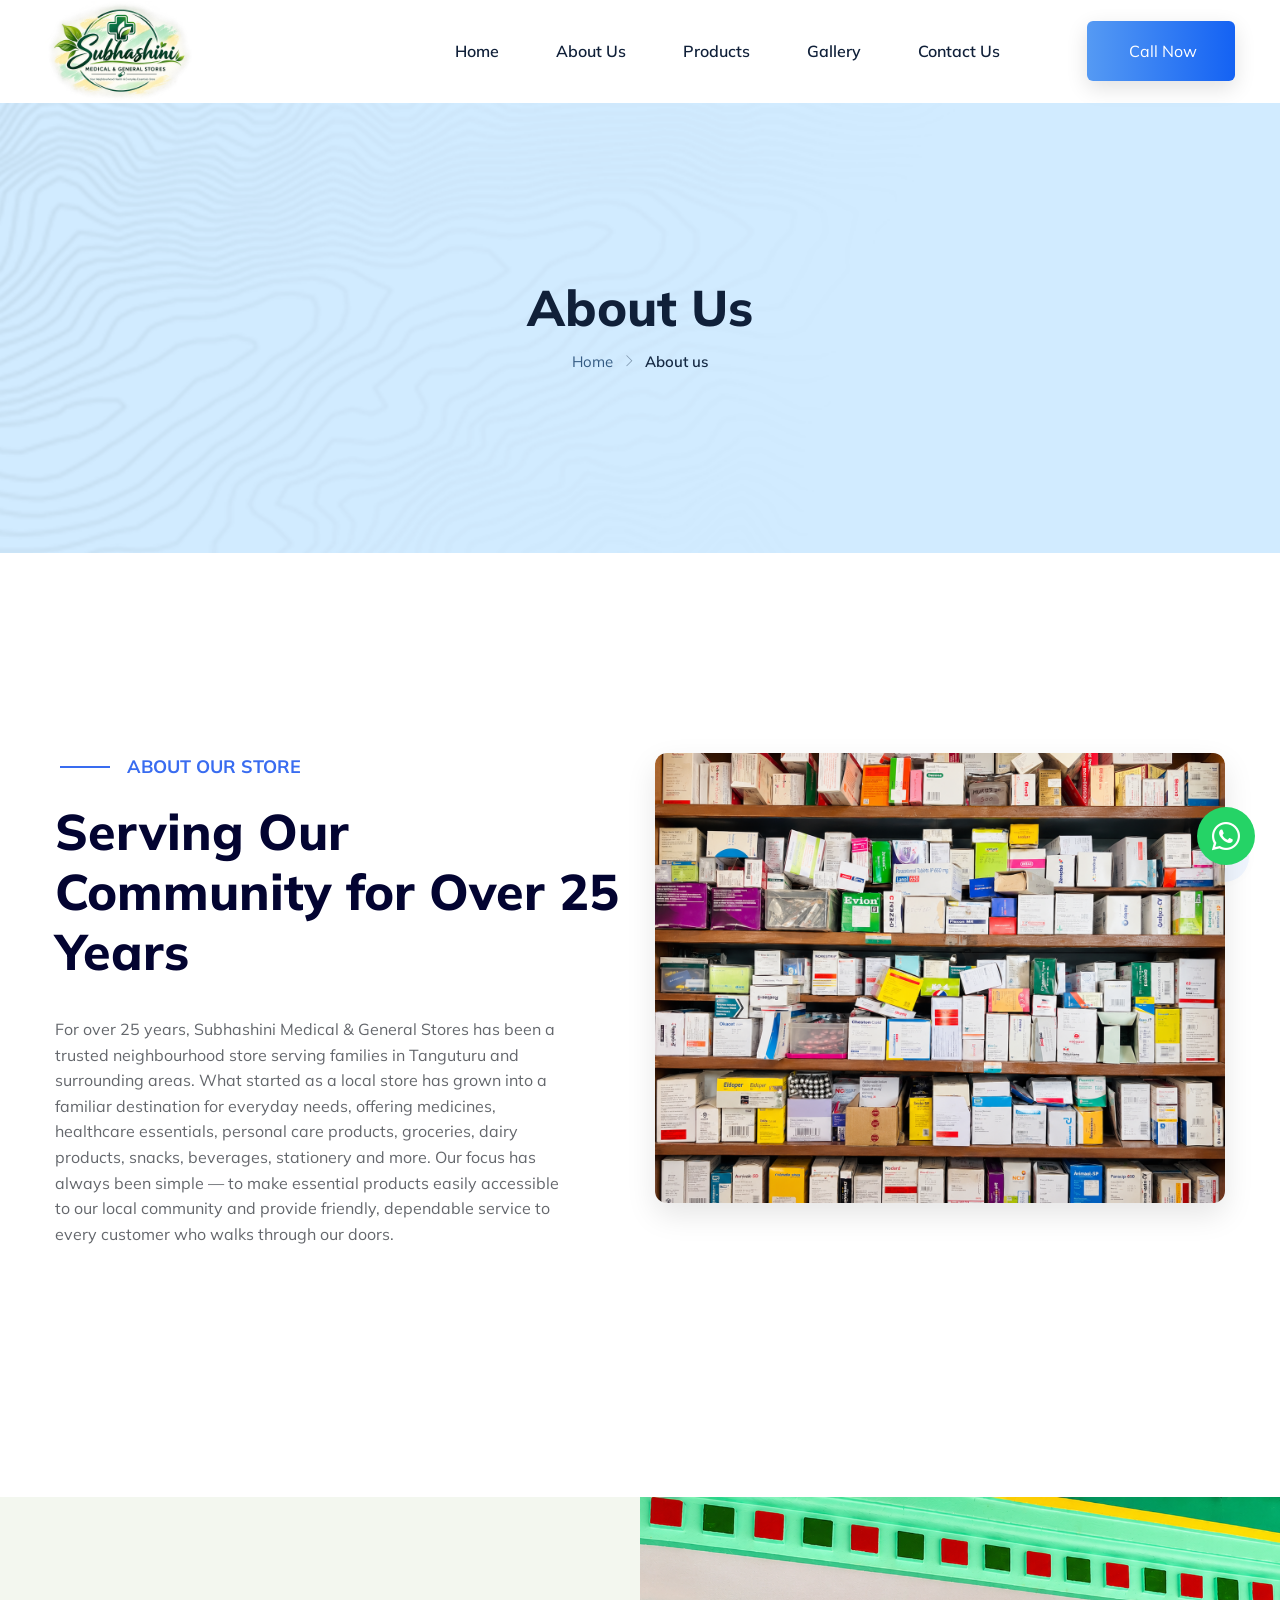
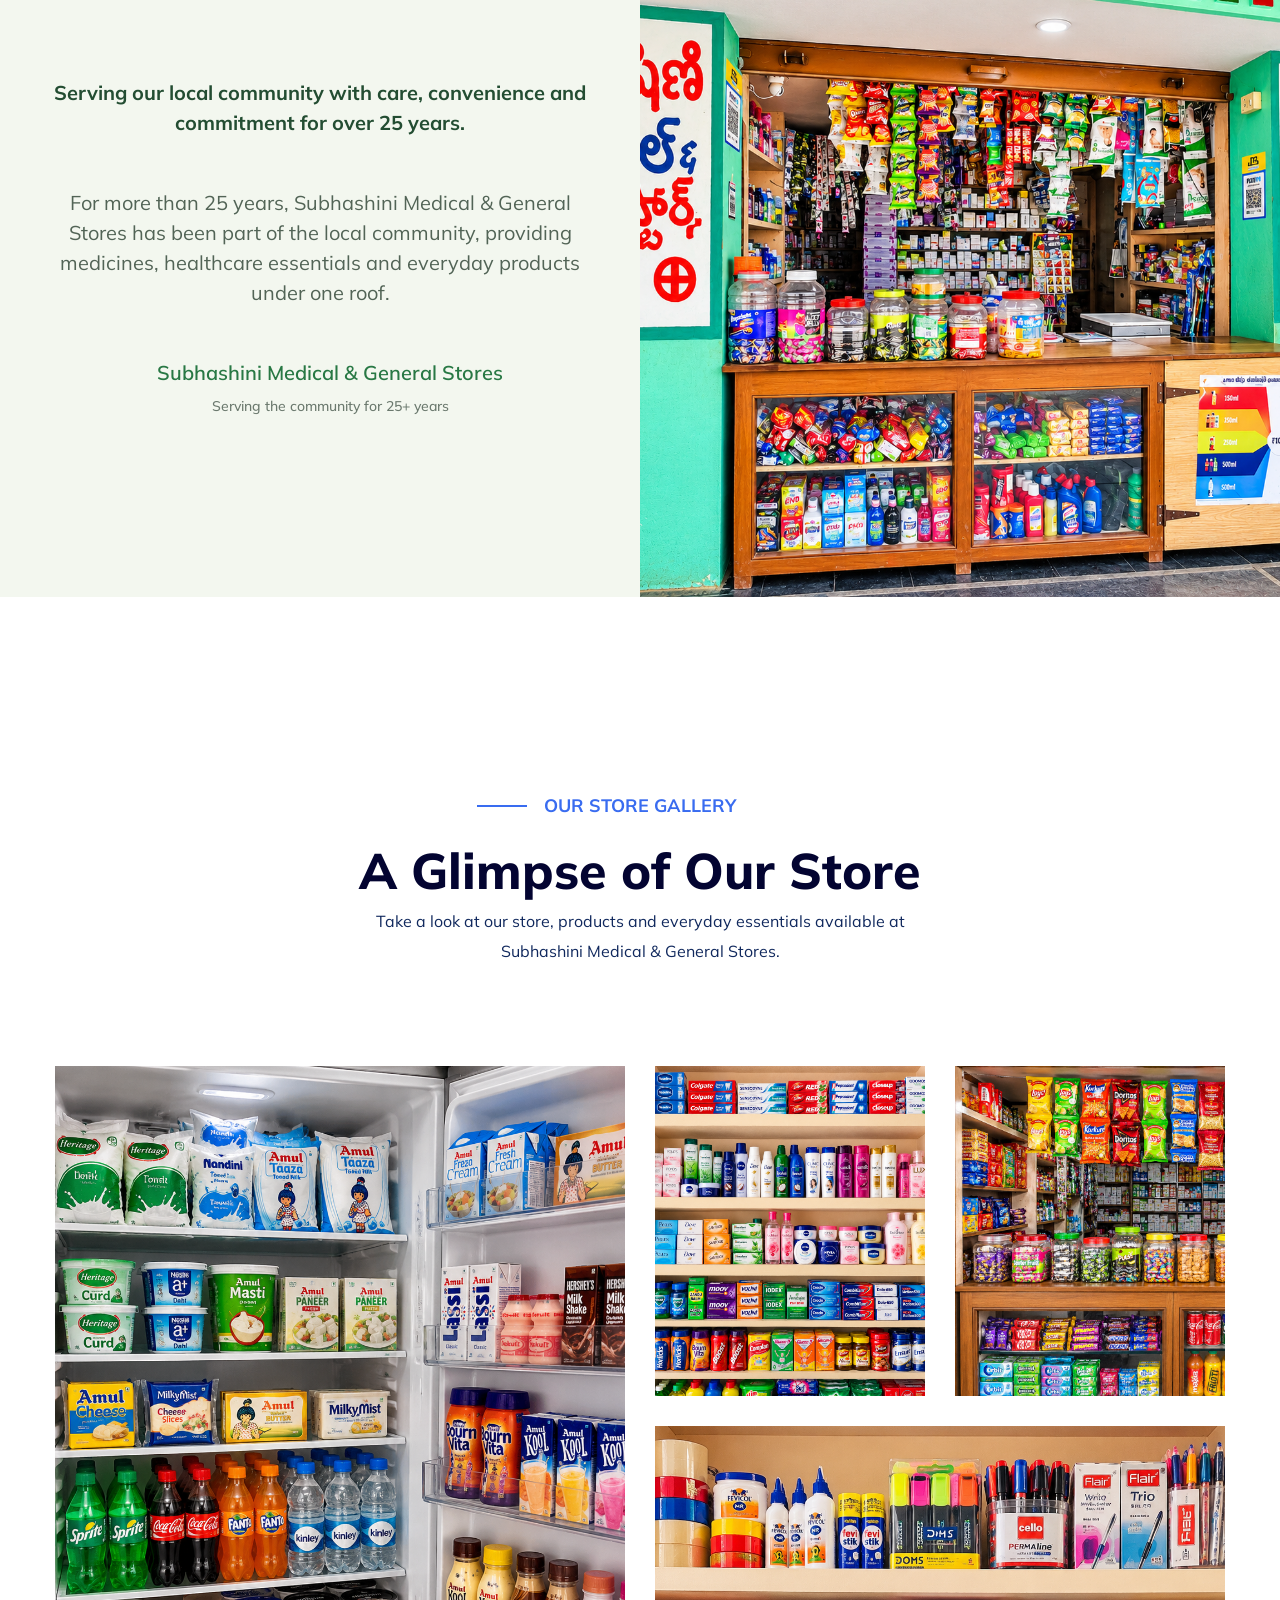
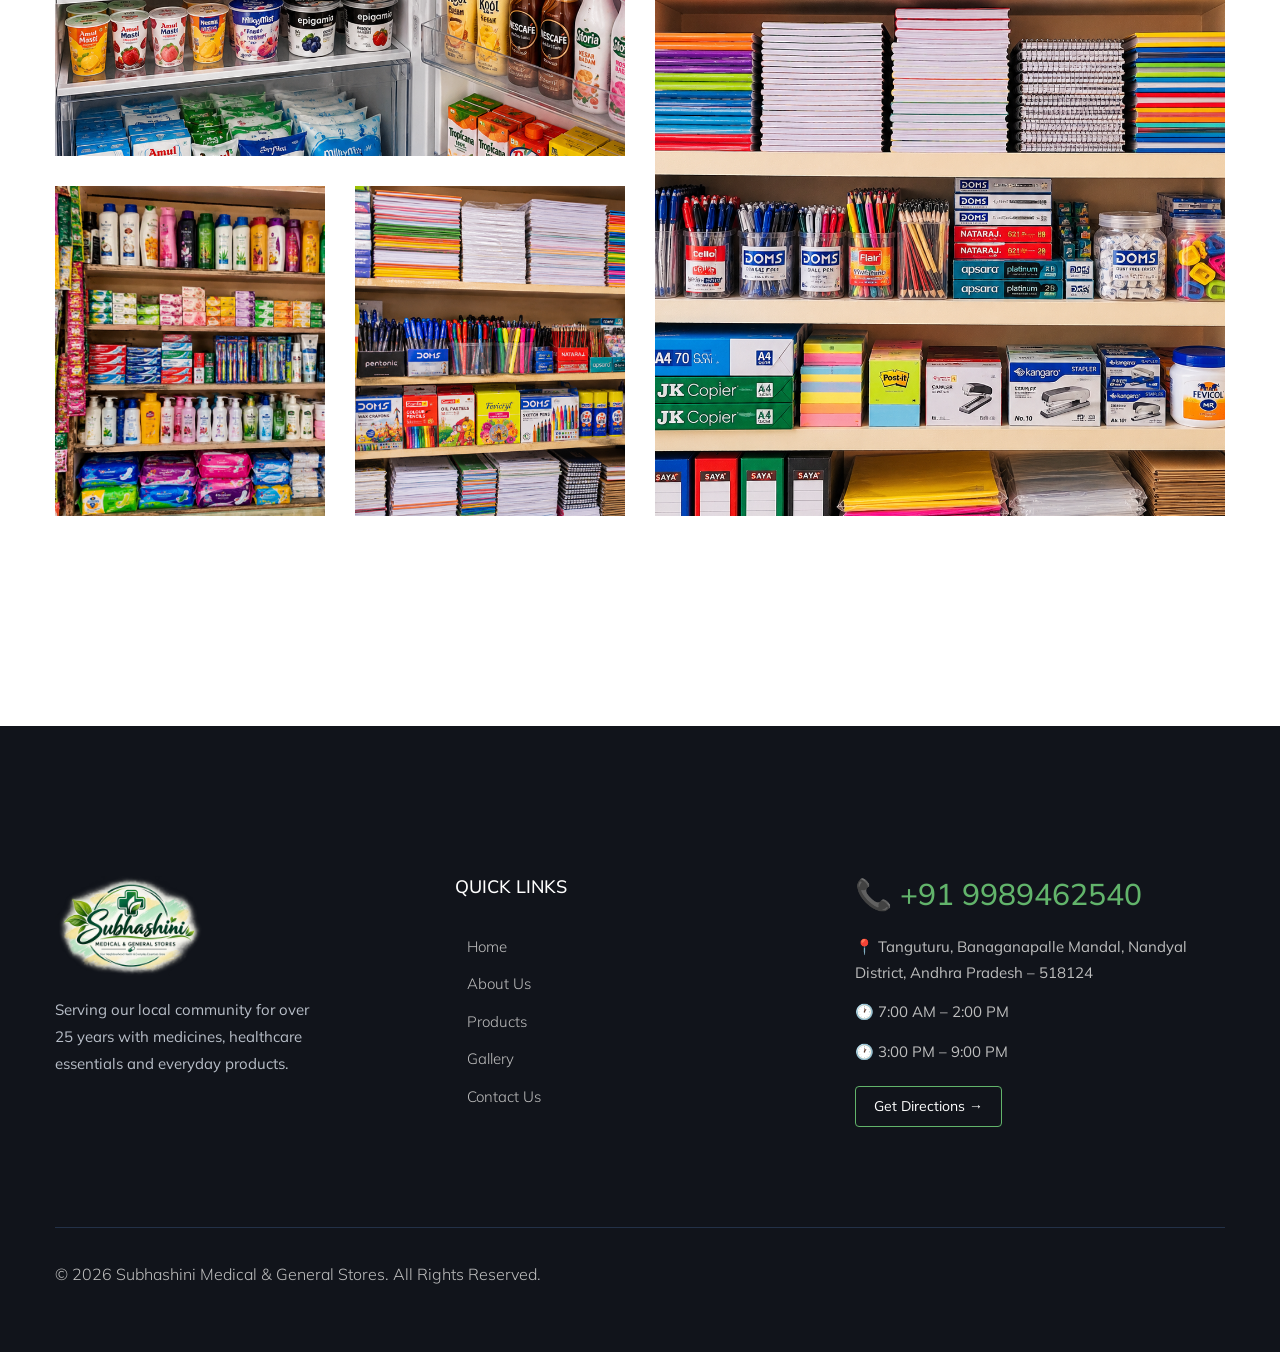
==== commit cb2f896a: "Improve products page breadcrumb" ====
--- a/about.html
+++ b/about.html
@@ -310,6 +310,17 @@
               <div class="col-xl-12">
                 <div class="hero-cap hero-cap2 text-center">
                   <h2>About Us</h2>
+                  <nav aria-label="Breadcrumb">
+                    <ol class="breadcrumb-list">
+                      <li>
+                        <a href="index.html">Home</a>
+                      </li>
+                      <li class="breadcrumb-separator">
+                        <i class="ti-angle-right"></i>
+                      </li>
+                      <li class="current-page" aria-current="page">About us</li>
+                    </ol>
+                  </nav>
                 </div>
               </div>
             </div>
--- a/assets/css/style.css
+++ b/assets/css/style.css
@@ -2307,12 +2307,12 @@
 }
 @media only screen and (min-width: 576px) and (max-width: 767px) {
   .header-area .main-header {
-    padding: 22px 20px;
+    padding: 10px 20px;
   }
 }
 @media (max-width: 575px) {
   .header-area .main-header {
-    padding: 22px 14px;
+    padding: 10px 14px;
   }
 }
 @media only screen and (min-width: 1200px) and (max-width: 1600px) {
@@ -2420,7 +2420,7 @@
   margin-top: 0px !important;
 }
 .mobile_menu .slicknav_menu .slicknav_btn {
-  top: -36px;
+  top: -60px;
 }
 .mobile_menu .slicknav_menu .slicknav_btn .slicknav_icon-bar {
   background-color: #0f61ef !important;
@@ -6203,3 +6203,227 @@
     animation: none;
   }
 }
+
+/* Cleaner contact section */
+.contact-section {
+  padding: 65px 0;
+  background: #f7f5ec;
+}
+
+.contact-section .contact-title {
+  color: #28543a;
+  font-size: 32px;
+  margin-bottom: 10px;
+}
+
+.contact-section .container > .row:first-child > .col-12 > p {
+  color: #68766b;
+  margin-bottom: 30px;
+}
+
+/* Compact contact detail cards */
+.store-contact-grid {
+  display: flex;
+  flex-wrap: wrap;
+  row-gap: 18px;
+}
+
+.store-contact-grid > div {
+  min-width: 0;
+}
+
+.store-contact-grid .contact-info {
+  height: 100%;
+  margin: 0;
+  padding: 20px 16px;
+  background: #fff;
+  border: 1px solid #e8e8dc;
+  border-radius: 10px;
+  gap: 12px;
+}
+
+.store-contact-grid .contact-info__icon {
+  flex-shrink: 0;
+}
+
+.store-contact-grid .media-body h3 {
+  font-size: 16px;
+  line-height: 1.5;
+  overflow-wrap: anywhere;
+}
+
+.store-contact-grid .media-body p {
+  font-size: 14px;
+  line-height: 1.65;
+  overflow-wrap: anywhere;
+}
+
+/* Buttons */
+.store-contact-actions {
+  display: flex;
+  flex-wrap: wrap;
+  align-items: center;
+  gap: 14px;
+  margin: 28px 0 30px;
+}
+.store-contact-actions .store-contact-btn {
+  display: inline-flex;
+  align-items: center;
+  justify-content: center;
+  gap: 9px;
+  min-height: 48px;
+  padding: 12px 22px;
+  border: 1px solid #36764c;
+  border-radius: 6px;
+  background: #36764c;
+  color: #ffffff !important;
+  font-size: 13px;
+  font-weight: 600;
+  letter-spacing: 0.5px;
+  text-decoration: none !important;
+  line-height: 1.4;
+}
+
+.store-contact-actions .store-contact-btn:hover {
+  background: #28543a;
+  border-color: #28543a;
+  color: #ffffff !important;
+}
+
+.store-contact-actions .directions-btn {
+  background: #ffffff;
+  color: #36764c !important;
+}
+
+.store-contact-actions .directions-btn:hover {
+  background: #36764c;
+  color: #ffffff !important;
+}
+
+.store-contact-actions .store-contact-btn i {
+  color: inherit;
+}
+
+.store-contact-btn {
+  min-height: 46px;
+  padding: 12px 20px;
+  border-radius: 6px;
+  letter-spacing: 0.5px;
+  margin-top: 0;
+  box-shadow: 0 4px 18px rgba(35, 77, 56, 0.06);
+}
+
+/* Map */
+.contact-map {
+  width: 100%;
+  overflow: hidden;
+  border: 1px solid #e4e7dc;
+  border-radius: 12px;
+  background: #fff;
+}
+
+.contact-map iframe {
+  display: block;
+  width: 100%;
+  height: 360px;
+  border: 0;
+}
+
+/* Mobile */
+@media (max-width: 767px) {
+  .contact-section {
+    padding: 40px 0;
+  }
+
+  .contact-section .contact-title {
+    font-size: 27px;
+  }
+
+  .store-contact-grid .contact-info {
+    padding: 18px 14px;
+  }
+
+  .store-contact-btn {
+    width: 100%;
+    justify-content: center;
+  }
+  .store-contact-actions {
+    flex-direction: column;
+    align-items: stretch;
+    margin-top: 22px;
+  }
+  .store-contact-actions .store-contact-btn {
+    width: 100%;
+  }
+  .contact-map iframe {
+    height: 280px;
+  }
+}
+/* Products page breadcrumb */
+.breadcrumb-list {
+  display: flex;
+  justify-content: center;
+  align-items: center;
+  flex-wrap: wrap;
+  gap: 10px;
+  list-style: none;
+  padding: 0;
+  margin: 18px 0 0;
+}
+
+.breadcrumb-list li {
+  margin: 0;
+  font-size: 15px;
+  line-height: 1.5;
+}
+
+.breadcrumb-list a {
+  color: #345b83;
+  text-decoration: none;
+  transition: color 0.2s ease;
+}
+
+.breadcrumb-list a:hover {
+  color: #234d38;
+}
+
+.breadcrumb-list .breadcrumb-separator {
+  color: #7890a7;
+  font-size: 12px;
+}
+
+.breadcrumb-list .current-page {
+  color: #152943;
+  font-weight: 600;
+}
+
+@media (max-width: 767px) {
+  .breadcrumb-list {
+    gap: 8px;
+    margin-top: 12px;
+  }
+
+  .breadcrumb-list li {
+    font-size: 14px;
+  }
+}
+/* Mobile navigation */
+@media (max-width: 767px) {
+  .slicknav_nav,
+  .mobile-menu,
+  .main-menu ul {
+    background: #ffffff;
+  }
+
+  .slicknav_nav {
+    padding: 12px 18px;
+    box-shadow: 0 5px 16px rgba(35, 77, 56, 0.08);
+  }
+
+  .slicknav_nav a {
+    padding: 11px 8px;
+    color: #234d38;
+    font-size: 16px;
+    line-height: 1.4;
+  }
+}
